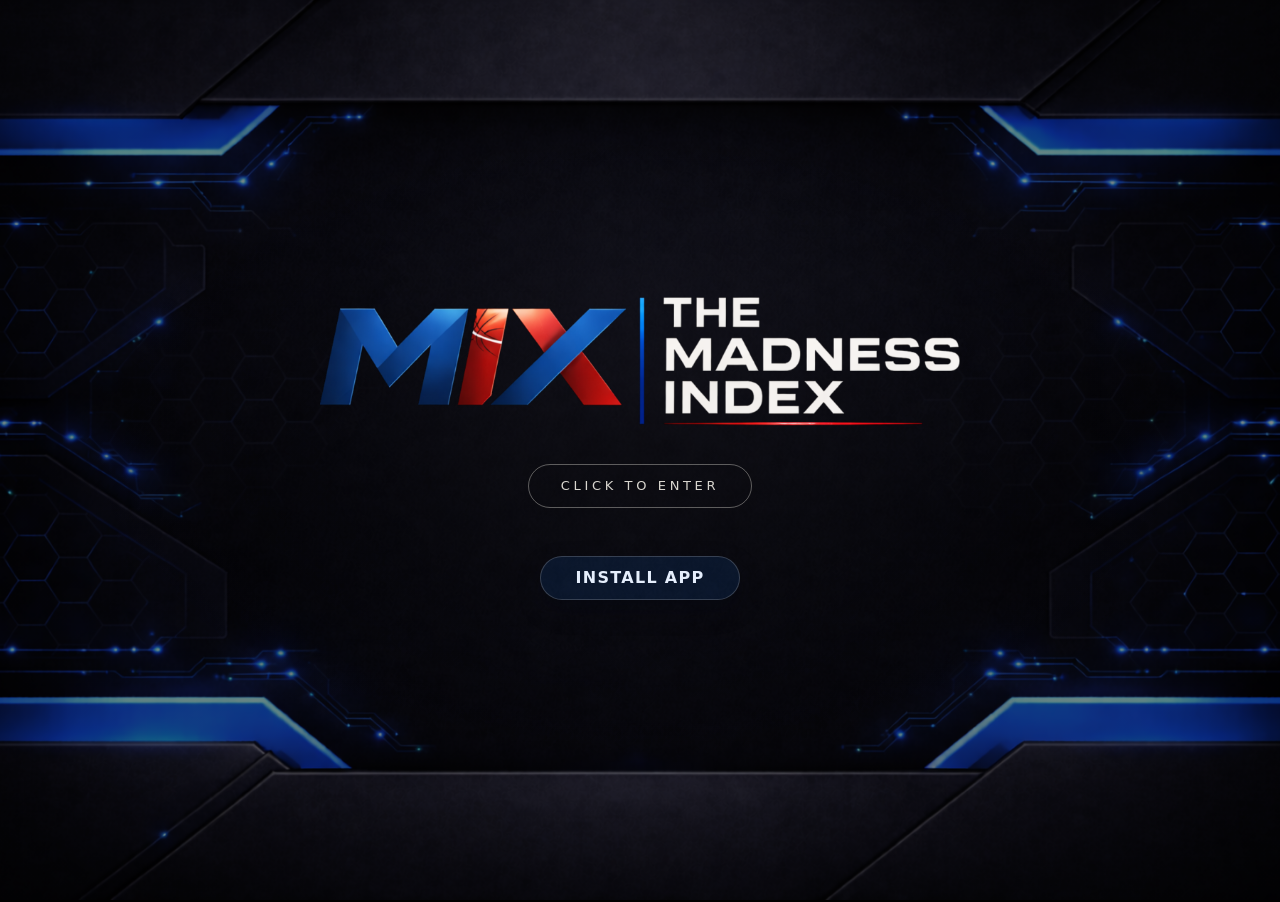
==== index.html @ a085aac9 "Add files via upload" ====
<!DOCTYPE html>
<html lang="en">
<head>
  <meta charset="UTF-8" />
  <title>The Madness Index</title>
  <meta name="viewport" content="width=device-width, initial-scale=1.0, viewport-fit=cover" />

  <!-- Google Font -->
  <link rel="preconnect" href="https://fonts.googleapis.com">
  <link rel="preconnect" href="https://fonts.gstatic.com" crossorigin>
  <link href="https://fonts.googleapis.com/css2?family=Rajdhani:wght@500;600;700&display=swap" rel="stylesheet">

  <!-- Core styles -->
  <link rel="stylesheet" href="styles2.css?v=39" />
  <link rel="stylesheet" href="mobile.css?v=39" />
  <link rel="icon" type="image/png" href="assets/img/logos/madness-index-app-logo.PNG" />

  <!-- PWA manifest -->
  <link rel="manifest" href="manifest.json?v=39" />
</head>
<body>

<!-- Canonical Madness Delta (single source of truth) -->
<svg aria-hidden="true" focusable="false" style="position:absolute;width:0;height:0;overflow:hidden">
  <symbol id="mi-delta-symbol" viewBox="0 0 10.754103 9.3092775">
    <g transform="translate(-2.5877921,-2.8114259)">
      <path
        style="fill:#1c6fb0;fill-opacity:1;stroke:#165a8e;stroke-width:0.184;stroke-dasharray:none;stroke-opacity:1"
        d="M 7.9648442,6.2478923 8.9863116,8.1953879 10.00778,10.142884 H 7.9648442 5.9219074 L 6.9433758,8.1953879 Z" />
      <path
        style="fill:#e6e9ed;fill-opacity:1;stroke:#bcc3cd;stroke-width:0.3;stroke-linecap:butt;stroke-linejoin:miter;stroke-dasharray:none;stroke-opacity:1;paint-order:stroke fill markers"
        d="M 7.9648438,3.1113281 2.8476562,11.970703 h 6.2109376 1.4472652 0.652344 L 10.505859,10.988281 H 9.0585938 4.671875 C 5.7699525,8.9123322 6.8676086,6.8361598 7.9648438,4.7597656 9.1123585,6.9421942 10.279058,9.1148887 11.416016,11.302734 L 11.75,11.970703 h 1.332031 z" />
    </g>
  </symbol>
</svg>

<!-- ================= MADNESS INDEX ENTRY SCREEN ================= -->
<div id="mi-entry-screen" aria-hidden="true">
  <div class="mi-entry-inner">
    <img src="assets/img/logos/madness-index-home-logo.png" alt="The Madness Index" class="mi-entry-logo"/>

    <button class="mi-entry-button">CLICK TO ENTER</button>

    <button
      id="miInstallBtn"
      class="mi-entry-install-button"
      type="button"
      hidden
    >
      INSTALL APP
    </button>

    <div
      id="miInstallHelp"
      class="mi-entry-install-help"
      hidden
      aria-live="polite"
    ></div>
  </div>
</div>
<!-- =============================================================== -->
<div id="preMatchup">
  <div class="app-shell pre-matchup">
    <!-- ================= HEADER ================= -->
    <header class="app-header enhanced-header">

      <div class="hero-logo-wrap">
        <img
          src="assets/img/logos/madness-index-home-logo.png"
          alt="Madness Index Logo"
          class="hero-logo"
        />
      </div>

      <div class="hero-text-wrap">
        <p class="hero-tagline" data-copy="hero.tagline"></p>
        <p class="hero-subtitle">
          <span data-copy="hero.subtitle"></span>
          <span class="hero-sub-highlight" data-copy="hero.subtitle_highlight"></span>
        </p>
      </div>

      <div class="version-notes-anchor">
        <button
          id="versionBadgeBtn"
          class="version-badge version-badge-btn"
          type="button"
          aria-haspopup="dialog"
          aria-expanded="false"
        >
          <span class="vb-line1">
            <span id="versionBadgeText">Version 1.0 (Build 4.0)</span>
            <span class="vb-new" aria-hidden="true">NEW</span>
          </span>
          <span class="vb-hint">Click for Patch Notes</span>
        </button>

        <div
          id="versionNotes"
          class="version-notes"
          role="dialog"
          aria-hidden="true"
          aria-label="Patch notes"
        >
          <div
            class="version-notes-title"
            data-copy="patch_notes.title"
          >
            Patch Notes
          </div>

          <!-- JS will render patch notes into this list -->
          <ul
            id="versionNotesList"
            class="version-notes-list"
          ></ul>
        </div>
      </div>

    </header>

    <!-- PRE-MATCHUP PROGRESS BAR (moved under hero) -->
    <section id="preHubStatusWrap" class="pre-header-status">
      <div class="pre-hub-status" id="preHubStatus" role="status" aria-live="polite">
        <span class="pre-status-label" data-copy="prematch.progress.status_label"></span>
        <span id="preStatusText" class="pre-status-text"></span>

        <div class="pre-status-bar" aria-hidden="true">
          <div id="preStatusFill" class="pre-status-fill"></div>
        </div>
      </div>
    </section>

    <!-- ========== PRE-MATCHUP 3-COLUMN SETUP ROW ========== -->
    <section id="preSetupRow" class="pre-setup-row top-bar">

      <!-- COL 1: Start a Matchup (dynamic single-step) -->
      <section id="preMatchupHub" class="card pre-matchup-hub">
        <div class="pre-hub-inner">

          <div class="round-step-label" data-copy="controls.step0_label">Matchup Status</div>

          <div class="pre-hub-steps pre-hub-status-grid">
            <div class="pre-step pre-step--status" id="preStep1">
              <div class="pre-step-num">1</div>
              <div class="pre-step-copy">
                <div class="pre-step-label" id="preStepLabel1" data-copy="prematch.progress.step1">Dataset</div>
                <div class="pre-step-text" id="preStepText1">Not loaded</div>
              </div>
              <div class="pre-step-status" id="preStepStatus1">Pending</div>
            </div>

            <div class="pre-step pre-step--status" id="preStep2">
              <div class="pre-step-num">2</div>
              <div class="pre-step-copy">
                <div class="pre-step-label" id="preStepLabel2" data-copy="prematch.progress.step2">Teams</div>
                <div class="pre-step-text" id="preStepText2">Waiting for selections</div>
              </div>
              <div class="pre-step-status" id="preStepStatus2">Locked</div>
            </div>

            <div class="pre-step pre-step--status" id="preStep3">
              <div class="pre-step-num">3</div>
              <div class="pre-step-copy">
                <div class="pre-step-label" id="preStepLabel3" data-copy="prematch.progress.step3">Round + Run</div>
                <div class="pre-step-text" id="preStepText3">Round not selected</div>
              </div>
              <div class="pre-step-status" id="preStepStatus3">Locked</div>
            </div>
          </div>
        </div>
      </section>

      <!-- COL 2: CSV / Dataset -->
      <div class="card controls-card is-primary-entry" id="datasetCard">
        <div class="round-step-label" data-copy="controls.step1_label">STEP 1: Load Tournament Data</div>

        <div class="controls-grid">
          <div class="dataset-select-wrap">
            <select id="datasetSelect">
              <option value="" disabled selected data-copy="controls.dataset_placeholder">Select a dataset…</option>

              <option value="data/csvs/mi_2026_official.csv" data-filename="MadnessIndex_2026_Official.csv">
                2026 Official Tournament Field
              </option>

              <option value="data/csvs/mi_2025_official.csv" data-filename="MadnessIndex_2025_Official.csv">
                2025 Official Tournament Field
              </option>

              <option value="data/csvs/mi_2024_official.csv" data-filename="MadnessIndex_2024_Official.csv">
                2024 Official Tournament Field
              </option>

              <option value="data/csvs/mi_2023_official.csv" data-filename="MadnessIndex_2023_Official.csv">
                2023 Official Tournament Field
              </option>

              <option value="data/csvs/mi_2022_official.csv" data-filename="MadnessIndex_2022_Official.csv">
                2022 Official Tournament Field
              </option>

              <option value="data/csvs/mi_2021_official.csv" data-filename="MadnessIndex_2021_Official.csv">
                2021 Official Tournament Field
              </option>

              <option value="data/csvs/mi_2019_official.csv" data-filename="MadnessIndex_2019_Official.csv">
                2019 Official Tournament Field
              </option>

              <option value="data/csvs/mi_2018_official.csv" data-filename="MadnessIndex_2018_Official.csv">
                2018 Official Tournament Field
              </option>

              <option value="data/csvs/mi_2017_official.csv" data-filename="MadnessIndex_2017_Official.csv">
                2017 Official Tournament Field
              </option>

              <option value="data/csvs/mi_2016_official.csv" data-filename="MadnessIndex_2016_Official.csv">
                2016 Official Tournament Field
              </option>
            </select>
          </div>

          <div class="or-divider" aria-hidden="true">
            <span>OR</span>
          </div>

          <label for="csvFile" class="file-label file-label--manual">
            <span data-copy="controls.csv_label_manual">Upload CSV manually</span>
            <input type="file" id="csvFile" accept=".csv" />
          </label>
        </div>

        <div id="status" class="status"></div>
      </div>

      <!-- COL 3: Team / Round / Run (3-row grid) -->
      <div class="card controls-card matchup-setup-card" id="matchupSetupCard">

        <div class="matchup-steps">
          <!-- ROW 1 -->
          <div class="matchup-step mc-row" id="mcRow1">
            <div class="round-step-label step-label" data-copy="controls.step2_label">STEP 2: Select Teams</div>

            <div class="control-row">
              <div class="select-wrap home-team-select" id="teamASelectWrap">
                <select id="teamA" data-dd-context="home">
                  <option value="" disabled selected>Select Team A</option>
                </select>
              </div>

              <div class="select-wrap home-team-select" id="teamBSelectWrap">
                <select id="teamB" data-dd-context="home">
                  <option value="" disabled selected>Select Team B</option>
                </select>
              </div>
            </div>
          </div>

          <!-- ROW 2 -->
          <div class="matchup-step mc-row" id="mcRow2">
            <div class="round-step-label" data-copy="controls.step3_label">STEP 3: Select Round</div>

            <div class="round-control-row">
              <div class="round-selector-wrap" id="roundSelectorWrap">
                <button id="roundSelectBtn" class="btn ghost round-btn">Select Round</button>
                <div id="roundDropdown" class="round-dropdown hidden">
                  <div class="round-option" data-round="R64" data-copy="rounds.R64">Round of 64</div>
                  <div class="round-option" data-round="R32" data-copy="rounds.R32">Round of 32</div>
                  <div class="round-option" data-round="S16" data-copy="rounds.S16">Sweet Sixteen</div>
                  <div class="round-option" data-round="E8" data-copy="rounds.E8">Elite Eight</div>
                  <div class="round-option" data-round="First4" data-copy="rounds.First4">First Four</div>
                  <div class="round-option" data-round="F4" data-copy="rounds.F4">Final Four</div>
                  <div class="round-option" data-round="Champ" data-copy="rounds.Champ">Championship</div>
                </div>
              </div>

              <label class="sandbox-toggle enhanced-sandbox" data-tooltip="Ignores bracket round constraints">
                <input type="checkbox" id="sandboxModeToggle" />
                <span>Sandbox</span>
              </label>
            </div>
          </div>

          <!-- ROW 3 -->
          <div class="matchup-step mc-row" id="mcRow3">
            <div class="round-step-label" data-copy="controls.step4_label">STEP 4: Run the Matchup</div>
            <div class="matchup-actions-row">
              <button id="compareBtn" class="btn primary compare-btn-disabled" disabled>
                <span data-copy="controls.compare_btn">Compare Matchup</span>
              </button>

              <!-- Clear Workflow State -->
              <button
                id="clearWorkflowStateBtn"
                class="btn ghost clear-workflow-btn"
                type="button"
                aria-label="Reset workflow"
                title="Reset all selections"
              >
                Reset Workflow
              </button>

            </div>
          </div>

        </div>
      </div>
    </section>
  </div>
</div>

<div id="postMatchup" class="hidden">
  <div id="postMatchupTop">
    <section id="matchupBar" class="matchup-bar">
      <section class="mi-matchup-backplate" aria-label="Recent matchups" hidden>
       <div class="mi-log-head">
         <button
           id="miLogShelfToggle"
           class="mi-log-label matchup-kicker mi-log-toggle"
           type="button"
           aria-expanded="false"
           aria-controls="miLogShelfPanel"
           data-tooltip="Click to Expand"
         >
           MATCHUP LOG
         </button>
        </div>

      <div
        id="miLogShelfPanel"
        class="mi-log-shelf-panel"
        hidden
      >
        <div id="miLogTop3" class="mi-log-top3"></div>

        <div id="miLogMorePanel" class="mi-log-more-panel">
          <div id="miLogMoreList" class="mi-log-more-list"></div>
        </div>
      </div>
    </section>

      <div class="mi-matchup-dock card">
        <div class="matchup-bar-main">
          <div class="matchup-controls-label matchup-kicker">MATCHUP CONTROLS</div>

          <!-- LEFT: CINDERELLA -->
          <div class="matchup-bar-left">
            <span id="matchupRoleA" class="matchup-bar-label">Cinderella</span>
            <div class="matchup-bar-team">
              <span id="matchupCinderName">Team A</span>
              <span id="matchupCinderSeed" class="matchup-bar-seed"></span>
            </div>
            <div id="matchupQuickA" class="matchup-quick-slot" aria-hidden="true"></div>
          </div>

          <!-- CENTER -->
          <div class="matchup-bar-center">
            <div class="matchup-bar-vs">vs</div>
            <span id="matchupRoundPill" class="summary-round-pill matchup-bar-round">Round</span>
            <button id="editMatchupBtn" class="matchup-bar-edit" type="button">Edit matchup ▾</button>

            <div
              id="matchupQuickDataset"
              class="matchup-quick-slot matchup-quick-dataset"
              aria-hidden="true"
            ></div>

            <div
              id="matchupQuickRound"
              class="matchup-quick-slot matchup-quick-round"
              aria-hidden="true"
            ></div>

            <div class="matchup-quick-actions" aria-hidden="true">
              <button id="matchupQuickRun" class="btn primary matchup-quick-run" type="button">Run</button>
              <button id="matchupQuickCancel" class="btn ghost matchup-quick-cancel" type="button">Cancel</button>
            </div>
          </div>

          <!-- RIGHT: FAVORITE -->
          <div class="matchup-bar-right">
            <span id="matchupRoleB" class="matchup-bar-label">Favorite</span>
            <div class="matchup-bar-team">
              <span id="matchupFavoriteName">Team B</span>
              <span id="matchupFavoriteSeed" class="matchup-bar-seed"></span>
            </div>
            <div id="matchupQuickB" class="matchup-quick-slot" aria-hidden="true"></div>
          </div>
        </div>
      </div>
    </section>

    <!-- ========== VERDICT (ALWAYS VISIBLE POST-MATCHUP) ========== -->
    <section id="verdictShell" class="card mi-verdict-shell hidden" aria-live="polite">
      <div class="mi-verdict-shell-inner">

        <div class="mi-verdict-grid">
          <!-- LEFT (75%): Verdict proclamation -->
          <div class="mi-verdict-main">
            <div class="mi-scorebug-top">
              <div class="mi-scorebug-kicker">
                <img 
                  src="assets/img/logos/madness-index-vertical4.png" 
                  alt="The Madness Index"
                  class="mi-vert-logo"
                />
              </div>

              <div class="mi-scorebug-line" id="miVerdictLine" data-copy="verdict.metrics.primary_text">—</div>

              <div
                class="mi-verdict-inline-actions"
                id="miVerdictInlineActions"
                aria-label="Matchup result actions"
                hidden
              >
                <button
                  id="shareMatchupBtn"
                  class="btn ghost mi-verdict-action-btn"
                  type="button"
                  disabled
                  aria-label="Share matchup result"
                >
                  Share Matchup
                </button>

                <button
                  id="saveMatchupImageBtn"
                  class="btn ghost mi-verdict-action-btn"
                  type="button"
                  disabled
                  aria-label="Save matchup image"
                >
                  Save Image
                </button>
              </div>
            </div>
          </div>

          <!-- RIGHT (25%): Evidence rail -->
          <aside class="mi-verdict-rail" aria-label="Evidence rail">
            <!-- MI Flip Tile (front: numbers, back: meaning + action) -->
            <div class="flip-tile mi-scorebug-score mi-verdict-metrics-tile" id="miVerdictMetricsTile" aria-label="Madness Index metrics">
              <div class="flip-tile-inner">

                <!-- FRONT -->
                <div class="tile-face tile-front">
                  <div class="mi-scorebug-grid">

                    <div class="mi-scorebug-team mi-scorebug-team--a">
                      <div class="mi-scorebug-team-head">
                        <div id="miScorebugBrandA" class="mi-team-brand mi-team-brand--scorebug">
                          <img id="miScorebugLogoA" class="mi-team-brand-logo" alt="" hidden>
                          <span id="miScorebugTeamA" class="mi-team-brand-name">Team A</span>
                        </div>
                      </div>

                      <div class="mi-scorebug-team-lines">
                        <div class="mi-scorebug-team-line mi-scorebug-team-line--metric">
                          <div class="mi-scorebug-mini-label">Baseline MI</div>
                          <div class="mi-scorebug-mini-metric">
                            <div class="mi-scorebug-mini-bar" aria-hidden="true">
                              <span class="mi-scorebug-mini-center"></span>
                              <span id="miScorebugBaseBarAneg" class="mi-scorebug-mini-fill mi-scorebug-mini-fill-neg"></span>
                              <span id="miScorebugBaseBarApos" class="mi-scorebug-mini-fill mi-scorebug-mini-fill-pos"></span>
                            </div>
                            <span id="miScorebugBaseA" class="mi-scorebug-mini-value">—</span>
                          </div>
                          <span id="miScorebugBaseSrA" class="sr-only"></span>
                        </div>

                        <div class="mi-scorebug-team-line mi-scorebug-team-line--metric">
                          <div class="mi-scorebug-mini-label">Matchup MI</div>
                          <div class="mi-scorebug-mini-metric">
                            <div class="mi-scorebug-mini-bar" aria-hidden="true">
                              <span class="mi-scorebug-mini-center"></span>
                              <span id="miScorebugMatchBarAneg" class="mi-scorebug-mini-fill mi-scorebug-mini-fill-neg"></span>
                              <span id="miScorebugMatchBarApos" class="mi-scorebug-mini-fill mi-scorebug-mini-fill-pos"></span>
                            </div>
                            <span id="miScorebugMatchA" class="mi-scorebug-mini-value">—</span>
                          </div>
                          <span id="miScorebugMatchSrA" class="sr-only"></span>
                        </div>
                      </div>
                    </div>

                    <div class="mi-scorebug-team mi-scorebug-team--b">
                      <div class="mi-scorebug-team-head">
                        <div id="miScorebugBrandB" class="mi-team-brand mi-team-brand--scorebug">
                          <img id="miScorebugLogoB" class="mi-team-brand-logo" alt="" hidden>
                          <span id="miScorebugTeamB" class="mi-team-brand-name">Team B</span>
                        </div>
                      </div>

                      <div class="mi-scorebug-team-lines">
                        <div class="mi-scorebug-team-line mi-scorebug-team-line--metric">
                          <div class="mi-scorebug-mini-label">Baseline MI</div>
                          <div class="mi-scorebug-mini-metric">
                            <div class="mi-scorebug-mini-bar" aria-hidden="true">
                              <span class="mi-scorebug-mini-center"></span>
                              <span id="miScorebugBaseBarBneg" class="mi-scorebug-mini-fill mi-scorebug-mini-fill-neg"></span>
                              <span id="miScorebugBaseBarBpos" class="mi-scorebug-mini-fill mi-scorebug-mini-fill-pos"></span>
                            </div>
                            <span id="miScorebugBaseB" class="mi-scorebug-mini-value">—</span>
                          </div>
                          <span id="miScorebugBaseSrB" class="sr-only"></span>
                        </div>

                        <div class="mi-scorebug-team-line mi-scorebug-team-line--metric">
                          <div class="mi-scorebug-mini-label">Matchup MI</div>
                          <div class="mi-scorebug-mini-metric">
                            <div class="mi-scorebug-mini-bar" aria-hidden="true">
                              <span class="mi-scorebug-mini-center"></span>
                              <span id="miScorebugMatchBarBneg" class="mi-scorebug-mini-fill mi-scorebug-mini-fill-neg"></span>
                              <span id="miScorebugMatchBarBpos" class="mi-scorebug-mini-fill mi-scorebug-mini-fill-pos"></span>
                            </div>
                            <span id="miScorebugMatchB" class="mi-scorebug-mini-value">—</span>
                          </div>
                          <span id="miScorebugMatchSrB" class="sr-only"></span>
                        </div>
                      </div>
                    </div>

                    <div class="mi-scorebug-gap">
                      <span class="mi-scorebug-gap-label">
                        <svg class="mi-delta-mark"
                             viewBox="0 0 10.754103 9.3092775"
                             preserveAspectRatio="xMidYMid meet"
                             aria-hidden="true"
                             focusable="false"
                             title="Madness Delta">
                          <use href="#mi-delta-symbol" x="0" y="0" width="100%" height="100%"></use>
                        </svg>
                      </span>

                      <span id="miScorebugGapValue" class="mi-scorebug-gap-value">—</span>
                    </div>
                    <div class="mi-metrics-hint mi-flip-hint">Flip for context</div>
                  </div>
                </div>

                <!-- BACK -->
                <div class="tile-face tile-back">
                  <div class="mi-metrics-back-text" data-copy="verdict.metrics.back_text"></div>
                </div>

              </div>
            </div>
          </aside>
        </div>

        <!-- tiny footer (calibration / disclaimer) -->
        <div class="mi-verdict-footer">
          <span id="miVerdictDisclaimer"
            class="mi-verdict-disclaimer"
            data-copy="verdict.metrics.disclaimer_line"></span>
        </div>

        <div class="mi-verdict-actions mi-verdict-actions-rail">
          <button id="miEvidenceToggle" class="mi-evidence-toggle" type="button" aria-expanded="false">
            View Full Scorecard <span class="mi-chev" aria-hidden="true">▾</span>
          </button>
        </div>  
      </div>
    </section>
  </div>

  <!-- ========== ANALYSIS (HIDDEN UNTIL MATCHUP RUNS) ========== -->
  <div id="analysisShell" class="analysis-shell hidden">

    <!-- ================ CORE TRAITS & TEAM SCORECARDS ================ -->
    <main id="result" class="result-layout">

      <!-- ============================================================= -->
      <!-- ===================== CINDERELLA CARD ======================= -->
      <!-- ============================================================= -->
      <section id="cindCard" class="team-card card">
        <div class="flip-inner">

          <!-- ===================== FRONT FACE ====================== -->
          <div class="card-face card-front">

            <!-- Header -->
            <header class="team-card-header">
              <div class="team-card-header-main">
                <div class="team-card-brand-stack">
                  <span id="roleTagA" class="role-tag cind-tag">Cinderella</span>

                  <div id="teamABrand" class="mi-team-brand mi-team-brand--card">
                    <img id="teamALogo" class="mi-team-brand-logo" alt="" hidden>
                    <h2 id="teamATitle" class="mi-team-brand-name">Team A</h2>
                  </div>
                </div>  
              </div>

              <div class="seed-label"><span id="teamASeed"></span></div>
            </header>

            <!-- Core Traits Mini Flip Tile -->
            <section class="profile-section flip-tile">
              <div class="flip-tile-inner">

                <!-- FRONT -->
                <div class="tile-face tile-front">
                  <div class="section-header">
                    <div class="matchup-kicker">Core Traits Profile</div>
                  </div>

                  <table id="cindProfileTableA" class="explain-table mi-core-table"></table>
                  <template id="miCoreTableTemplate">
                    <thead>
                      <tr>
                        <th class="mi-core-col-battlefield">Battlefield</th>
                        <th class="mi-core-col-spread">Spread</th>
                        <th class="mi-core-col-standing">Standing</th>
                        <th class="mi-core-col-tier">Tier</th>
                        <th class="mi-core-col-impact">Impact</th>
                      </tr>
                    </thead>
                    <tbody></tbody>
                  </template>

                  <template id="miCoreSectionRowTemplate">
                    <tr class="mi-core-section-row">
                      <th class="mi-core-section-title" colspan="5"></th>
                    </tr>
                  </template>

                  <template id="miCoreMetricRowTemplate">
                    <tr class="mi-core-metric-row">
                      <td class="mi-core-battlefield"></td>

                      <td class="mi-core-spread">
                        <span class="mi-core-spread-pill"></span>
                      </td>

                      <td class="mi-core-standing-cell">
                        <div class="mi-standing-wrap">
                          <div class="mi-standing-bar" aria-hidden="true">
                            <span class="mi-standing-fill"></span>
                            <span class="mi-standing-median"></span>
                          </div>

                          <span class="mi-standing-sr sr-only"></span>
                        </div>
                      </td>

                      <td class="mi-core-tier"></td>

                      <td class="mi-core-impact">
                        <span class="mi-core-impact-value"></span>
                      </td>
                    </tr>
                  </template>

                  <div id="cindProfileExplainA" class="explain-panel"></div>

                  <div class="profile-support-row">
                    <div class="mi-eff-module" id="miEffModuleA" aria-label="Madness Index efficiency metrics">
                      <div class="mi-eff-header">MI Efficiency Metrics</div>

                      <div class="mi-eff-seg">
                        <div class="mi-eff-meta">
                          <span class="mi-eff-label">Offensive Signal</span>
                          <span class="mi-eff-helper">sum of offensive impacts</span>
                        </div>
                        <span id="miEffOffA" class="mi-eff-value">0.0</span>
                      </div>

                      <div class="mi-eff-seg">
                        <div class="mi-eff-meta">
                          <span class="mi-eff-label">Defensive Signal</span>
                          <span class="mi-eff-helper">sum of defensive impacts</span>
                        </div>
                        <span id="miEffDefA" class="mi-eff-value">0.0</span>
                      </div>

                      <div class="mi-eff-seg is-emphasis">
                        <div class="mi-eff-meta">
                          <span class="mi-eff-label">Combined Margin</span>
                          <span class="mi-eff-helper">offense + defense</span>
                        </div>
                        <span id="miEffMarginA" class="mi-eff-value">0.0</span>
                      </div>
                    </div>

                    <div id="resumeTileA" class="context-tile context-neutral profile-resume-tile profile-static-tile">
                      <div class="tile-face tile-front">
                        <div class="context-header">
                          <span class="context-label" data-copy="card.resume_label">Résumé Context</span>
                          <span id="resumeAdjA" class="context-score">Average</span>
                        </div>
                        <div class="context-subrow">
                          <span id="resumeTierA" class="context-tier">Base Trust ×1.00</span>
                        </div>
                      </div>
                    </div>
                  </div>

                  <div class="subtotal-row profile-subtotal-row">
                    <div class="subtotal-main">
                      <span data-copy="card.profile_subtotal">Profile Subtotal</span>
                      <span id="cindSubtotalA" class="subtotal-value">0.00</span>
                    </div>

                    <div id="identityInlineA" class="subtotal-identity identity-inline-neutral">
                      <div class="identity-inline-kicker">Tournament Identity</div>

                      <div class="identity-inline-main">
                        <span id="identityScoreA" class="identity-inline-badge">—</span>

                        <div class="identity-inline-meta">
                          <span id="identityRoleA" class="identity-inline-label">Neutral</span>
                          <span id="identityDetailA" class="identity-inline-detail">No active identity signal</span>
                        </div>

                        <div class="identity-meter">
                          <div id="identityMeterFillA" class="identity-meter-fill"></div>
                        </div>
                      </div>

                      <div class="seed-fit-inline seed-fit-inline-neutral" id="seedFitInlineA">
                        <div class="seed-fit-inline-header">Seed Fit</div>
                        <div class="seed-fit-inline-main">
                          <span id="seedFitScoreA" class="seed-fit-inline-badge">—</span>
                          <div class="seed-fit-inline-meta">
                            <span id="seedFitLabelA" class="seed-fit-inline-label">Unavailable</span>
                            <span id="seedFitDetailA" class="seed-fit-inline-detail">No seed-fit reading available</span>
                          </div>
                        </div>
                        <div id="seedFitNarrativeA" class="seed-fit-inline-narrative"></div>
                      </div>
                    </div>
                  </div>

                  <p id="backIdentityA" class="back-line hidden"></p>

                  <div class="mi-metrics-hint mi-flip-hint">Flip for context</div>
                </div>

                <!-- BACK -->
                <div class="tile-face tile-back">
                  <div id="backCoreTileA" class="back-line core-back-container"></div>
                  <p class="back-helper" data-copy="card.tile_back_helper_core">
                    Tap again to return to the full Core Traits table.
                  </p>
                </div>

              </div>
            </section>

            <!-- Profile Marks (full-width row) -->
            <div class="team-card-marks">
              <div id="marksTileA" class="context-tile context-neutral inline-marks-tile flip-tile">
                <div class="flip-tile-inner">

                  <!-- FRONT -->
                  <div class="tile-face tile-front">
                    <div class="marks-front">
                      <div class="marks-front-header context-header marks-header">
                        <div class="marks-header-text matchup-kicker">Profile Marks</div>
                      </div>

                      <div class="marks-front-body context-subrow">
                        <div id="inlineMarksA" class="inline-marks-strip"></div>
                      </div>
                    </div>
                    <div class="mi-metrics-hint mi-flip-hint">Flip for context</div>
                  </div>

                  <!-- BACK -->
                  <div class="tile-face tile-back">
                    <h4 data-copy="card.marks_tile_header">Explanation:</h4>
                    <p id="backMarksTileA" class="back-line"></p>
                    <p class="back-helper" data-copy="card.tile_back_helper_marks">
                      Tap again to see the badges.
                    </p>
                  </div>

                </div>
              </div>
            </div><!-- END card-front -->

            <!-- ===================== BACK FACE ====================== -->

          </div><!-- END flip-inner -->
        </div>
      </section>

      <!-- ============================================================= -->
      <!-- ======================= FAVORITE CARD ======================= -->
      <!-- ============================================================= -->
      <section id="favCard" class="team-card card">
        <div class="flip-inner">

          <!-- ===================== FRONT FACE ====================== -->
          <div class="card-face card-front">

            <!-- Header -->
            <header class="team-card-header">
              <div class="team-card-header-main">
                <div class="team-card-brand-stack">
                  <span id="roleTagB" class="role-tag fav-tag">Favorite</span>

                  <div id="teamBBrand" class="mi-team-brand mi-team-brand--card">
                    <img id="teamBLogo" class="mi-team-brand-logo" alt="" hidden>
                    <h2 id="teamBTitle" class="mi-team-brand-name">Team B</h2>
                  </div>
                </div>
              </div>

              <div class="seed-label"><span id="teamBSeed"></span></div>
            </header>        

            <!-- Favorite Profile (Core Traits + Breadth) — MINI FLIP TILE -->
            <section class="profile-section flip-tile">
              <div class="flip-tile-inner">

                <!-- FRONT -->
                <div class="tile-face tile-front">
                  <div class="section-header">
                    <div class="matchup-kicker">Core Traits Profile</div>
                  </div>

                  <table id="favProfileTableB" class="explain-table mi-core-table"></table>

                  <div id="favProfileExplainB" class="explain-panel"></div>

                  <div class="profile-support-row">
                    <div class="mi-eff-module" id="miEffModuleB" aria-label="Madness Index efficiency metrics">
                      <div class="mi-eff-header">MI Efficiency Metrics</div>

                      <div class="mi-eff-seg">
                        <div class="mi-eff-meta">
                          <span class="mi-eff-label">Offensive Signal</span>
                          <span class="mi-eff-helper">sum of offensive impacts</span>
                        </div>
                        <span id="miEffOffB" class="mi-eff-value">0.0</span>
                      </div>

                      <div class="mi-eff-seg">
                        <div class="mi-eff-meta">
                          <span class="mi-eff-label">Defensive Signal</span>
                          <span class="mi-eff-helper">sum of defensive impacts</span>
                        </div>
                        <span id="miEffDefB" class="mi-eff-value">0.0</span>
                      </div>

                      <div class="mi-eff-seg is-emphasis">
                        <div class="mi-eff-meta">
                          <span class="mi-eff-label">Combined Margin</span>
                          <span class="mi-eff-helper">offense + defense</span>
                        </div>
                        <span id="miEffMarginB" class="mi-eff-value">0.0</span>
                      </div>
                    </div>

                    <div id="resumeTileB" class="context-tile context-neutral profile-resume-tile profile-static-tile">
                      <div class="tile-face tile-front">
                        <div class="context-header">
                          <span class="context-label" data-copy="card.resume_label">Résumé Context</span>
                          <span id="resumeAdjB" class="context-score">Average</span>
                        </div>
                        <div class="context-subrow">
                          <span id="resumeTierB" class="context-tier">Base Trust ×1.00</span>
                        </div>
                      </div>
                    </div>
                  </div>

                  <div class="subtotal-row profile-subtotal-row">
                    <div class="subtotal-main">
                      <span data-copy="card.profile_subtotal">Profile Subtotal</span>
                      <span id="favSubtotalB" class="subtotal-value">0.00</span>
                    </div>

                    <div id="identityInlineB" class="subtotal-identity identity-inline-neutral">
                      <div class="identity-inline-kicker">Tournament Identity</div>

                      <div class="identity-inline-main">
                        <span id="identityScoreB" class="identity-inline-badge">—</span>

                        <div class="identity-inline-meta">
                          <span id="identityRoleB" class="identity-inline-label">Neutral</span>
                          <span id="identityDetailB" class="identity-inline-detail">No active identity signal</span>
                        </div>

                        <div class="identity-meter">
                          <div id="identityMeterFillB" class="identity-meter-fill"></div>
                        </div>
                      </div>

                      <div class="seed-fit-inline seed-fit-inline-neutral" id="seedFitInlineB">
                        <div class="seed-fit-inline-header">Seed Fit</div>
                        <div class="seed-fit-inline-main">
                          <span id="seedFitScoreB" class="seed-fit-inline-badge">—</span>
                          <div class="seed-fit-inline-meta">
                            <span id="seedFitLabelB" class="seed-fit-inline-label">Unavailable</span>
                            <span id="seedFitDetailB" class="seed-fit-inline-detail">No seed-fit reading available</span>
                          </div>
                        </div>
                        <div id="seedFitNarrativeB" class="seed-fit-inline-narrative"></div>
                      </div>
                    </div>
                  </div>

                  <p id="backIdentityB" class="back-line hidden"></p>

                  <div class="mi-metrics-hint mi-flip-hint">Flip for context</div>
                </div>

                <!-- BACK -->
                <div class="tile-face tile-back">
                  <div id="backCoreTileB" class="back-line core-back-container"></div>
                  <p class="back-helper" data-copy="card.tile_back_helper_core">
                    Tap again to return to the full Core Traits table.
                  </p>
                </div>

              </div>
            </section>

            <!-- Full-width Profile Marks row under Identity + Résumé -->
            <div class="team-card-marks">
              <div id="marksTileB" class="context-tile context-neutral inline-marks-tile flip-tile">
                <div class="flip-tile-inner">

                  <!-- FRONT -->
                  <div class="tile-face tile-front">
                    <div class="marks-front">
                      <div class="marks-front-header context-header marks-header">
                        <div class="marks-header-text matchup-kicker">Profile Marks</div>
                      </div>

                      <div class="marks-front-body context-subrow">
                        <div id="inlineMarksB" class="inline-marks-strip"></div>
                      </div>
                    </div>
                    <div class="mi-metrics-hint mi-flip-hint">Flip for context</div>
                  </div>

                  <!-- BACK -->
                  <div class="tile-face tile-back">
                    <h4 data-copy="card.marks_tile_header">Explanation:</h4>
                    <p id="backMarksTileB" class="back-line"></p>
                    <p class="back-helper" data-copy="card.tile_back_helper_marks">
                      Tap again to see the badges.
                    </p>
                  </div>

                </div>
              </div>
            </div><!-- END card-front -->

            <!-- ===================== BACK FACE ====================== -->
          </div><!-- END flip-inner -->
        </div>
      </section>

    </main>

    <!-- ================ INTERACTION METRICS TABLE ================ -->
    <section id="interactionsSection" class="card interactions-card">
      <div class="legend-header legend-header--interactions">
        <div class="interactions-head interactions-head--left">
          <div class="int-console-pill interactions-header-pill matchup-kicker">INTERACTION CHANNELS</div>
        </div>

        <div class="interactions-head interactions-head--right">
          <div class="int-console-pill interactions-header-pill matchup-kicker">MATCHUP VOLATILITY</div>
        </div>
      </div>

      <div class="interactions-grid">
        <!-- LEFT: METRICS TILE -->
        <div class="interactions-left interactions-left-tile flip-tile" id="interactionsFlipTile">
          <div class="flip-tile-inner">

            <!-- FRONT -->
            <div class="tile-face tile-front interactions-front-face">
              <div class="interaction-table-wrap">
                <table id="interactionsTable" class="interaction-table mi-interaction-table">
                  <thead>
                    <tr>
                      <th class="mi-int-col-label">Interaction</th>
                      <th class="mi-int-col-bar">Leverage</th>
                      <th class="mi-int-col-intensity">Intensity</th>
                    </tr>
                  </thead>
                  <tbody></tbody>
                </table>

                <template id="miInteractionRowTemplate">
                  <tr class="mi-int-row">
                    <td class="mi-int-label-cell">
                      <div class="mi-int-label-main"></div>
                      <div class="mi-int-label-sub"></div>
                    </td>

                    <td class="mi-int-bar-cell">
                      <div class="mi-int-bar-wrap">
                        <div class="mi-int-bar" aria-hidden="true">
                          <span class="mi-int-bar-center"></span>
                          <span class="mi-int-bar-fill mi-int-bar-fill-a"></span>
                          <span class="mi-int-bar-fill mi-int-bar-fill-b"></span>
                        </div>
                        <span class="mi-int-bar-sr sr-only"></span>
                      </div>
                    </td>

                    <td class="mi-int-intensity-cell">
                      <span class="mi-int-intensity-pill"></span>
                    </td>
                  </tr>
                </template>
              </div>

              <div id="interactionTotalsBar" class="interaction-totals-bar"></div>

              <div
                class="mi-metrics-hint mi-flip-hint interactions-flip-hint"
                data-copy="interactions.flip_tile.front_hint">
                Flip for channel guide
              </div>
            </div>

            <!-- BACK -->
            <div class="tile-face tile-back interactions-back-face">
              <div
                id="interactionsNarrativeHost"
                class="int-console-body interactions-narrative-host"
                aria-live="polite">
              </div>

              <p
                class="back-helper interactions-back-helper"
                data-copy="interactions.flip_tile.back_helper">
                Tap again to return to the interaction metrics.
              </p>
            </div>
          </div>
        </div>

        <!-- RIGHT: DIAGNOSTICS TILE -->
        <div class="interactions-right interactions-diagnostics-tile">

          <section class="volatility-panel" id="volatilityPanel" aria-label="Matchup volatility meter">
            <div class="volatility-head">
              <div id="volatilityTierPill" class="volatility-tier-pill is-stable">Stable</div>
            </div>

            <div class="volatility-gauge-wrap">
              <div class="volatility-gauge-shell" id="volatilityGauge">
                <svg
                  class="volatility-gauge-svg"
                  viewBox="0 0 340 235"
                  role="img"
                  aria-label="Volatility meter gauge">

                  <defs>
                    <linearGradient id="volatilityArcGradient" x1="34" y1="170" x2="306" y2="170" gradientUnits="userSpaceOnUse">
                      <stop offset="0%" stop-color="#38bdf8"></stop>
                      <stop offset="45%" stop-color="#7dd3fc"></stop>
                      <stop offset="62%" stop-color="#facc15"></stop>
                      <stop offset="82%" stop-color="#fb923c"></stop>
                      <stop offset="100%" stop-color="#ef4444"></stop>
                    </linearGradient>

                    <filter id="volatilityArcSoftGlow" x="-25%" y="-25%" width="150%" height="150%">
                      <feGaussianBlur stdDeviation="2.5" result="blur"></feGaussianBlur>
                      <feMerge>
                        <feMergeNode in="blur"></feMergeNode>
                        <feMergeNode in="SourceGraphic"></feMergeNode>
                      </feMerge>
                    </filter>
                  </defs>

                  <!-- track -->
                  <path
                    id="volatilityGaugeTrack"
                    class="volatility-gauge-track"
                    d="M 34 170 A 136 136 0 0 1 306 170"
                    pathLength="100">
                  </path>

                  <!-- fill -->
                  <path
                    id="volatilityGaugeFill"
                    class="volatility-gauge-fill"
                    d="M 34 170 A 136 136 0 0 1 306 170"
                    pathLength="100"
                    stroke-dasharray="0 100">
                  </path>

                  <!-- ticks -->
                  <g id="volatilityGaugeTicks" class="volatility-gauge-ticks" aria-hidden="true"></g>

                  <!-- score -->
                  <text
                    id="volatilityScoreValue"
                    class="volatility-gauge-score"
                    x="170"
                    y="126"
                    text-anchor="middle">—</text>

                  <text
                    class="volatility-gauge-label"
                    x="170"
                    y="146"
                    text-anchor="middle">VOLATILITY</text>

                  <!-- zone labels -->
                  <g class="volatility-gauge-zones" aria-hidden="true">
                    <text x="72" y="196" text-anchor="middle">Stable</text>
                    <text x="170" y="196" text-anchor="middle">Moderate</text>
                    <text x="268" y="196" text-anchor="middle">Extreme</text>
                  </g>
                </svg>
              </div>

              <div
                id="volatilitySummaryText"
                class="volatility-summary-text"
                data-copy="volatility.copy.environment.empty">
                Run a matchup to populate the volatility environment.
              </div>

              <div
                id="volatilityThresholdText"
                class="volatility-threshold-text"
                data-copy="volatility.copy.chaos_line.empty">
                Run a matchup to reveal the chaos line.
              </div>
            </div>

            <div class="volatility-quarters" id="volatilityQuarters">
              <div class="vol-q-card">
                <div class="vol-q-top">
                  <span class="vol-q-label">Tempo</span>
                  <span id="volQuarterTempoValue" class="vol-q-value">—</span>
                </div>
                <div class="vol-q-bar"><span id="volQuarterTempo" class="vol-q-fill"></span></div>
                <div class="vol-q-meta">
                  <span id="volQuarterTempoDriver" class="vol-q-driver">Balanced</span>
                  <span id="volQuarterTempoLean" class="vol-q-lean">—</span>
                </div>
              </div>

              <div class="vol-q-card">
                <div class="vol-q-top">
                  <span class="vol-q-label">3PT Dependence</span>
                  <span id="volQuarterThreeValue" class="vol-q-value">—</span>
                </div>
                <div class="vol-q-bar"><span id="volQuarterThree" class="vol-q-fill"></span></div>
                <div class="vol-q-meta">
                  <span id="volQuarterThreeDriver" class="vol-q-driver">Balanced</span>
                  <span id="volQuarterThreeLean" class="vol-q-lean">—</span>
                </div>
              </div>

              <div class="vol-q-card">
                <div class="vol-q-top">
                  <span class="vol-q-label">Effective Possession Ratio</span>
                  <span id="volQuarterEprValue" class="vol-q-value">—</span>
                </div>
                <div class="vol-q-bar"><span id="volQuarterEpr" class="vol-q-fill"></span></div>
                <div class="vol-q-meta">
                  <span id="volQuarterEprDriver" class="vol-q-driver">Balanced</span>
                  <span id="volQuarterEprLean" class="vol-q-lean">—</span>
                </div>
              </div>

              <div class="vol-q-card">
                <div class="vol-q-top">
                  <span class="vol-q-label">Extra Scoring Chances / Game</span>
                  <span id="volQuarterScpgValue" class="vol-q-value">—</span>
                </div>
                <div class="vol-q-bar"><span id="volQuarterScpg" class="vol-q-fill"></span></div>
                <div class="vol-q-meta">
                  <span id="volQuarterScpgDriver" class="vol-q-driver">Balanced</span>
                  <span id="volQuarterScpgLean" class="vol-q-lean">—</span>
                </div>
              </div>
            </div>
          </section>
        </div>
      </div>
    </section>

    <!-- ================ SCORE SYNTHESIS ================ -->
    <section id="summarySection" class="card summary-card">
      <div id="summaryTable" class="summary-synthesis-wrap" role="group" aria-label="Score Synthesis">
        <table class="summary-synthesis-table mi-summary-synthesis-table" aria-label="Score Synthesis table">

          <colgroup>
            <col><!-- 1: A label -->
            <col><!-- 2: A contribution -->
            <col><!-- 3: A final -->
            <col><!-- 4: center -->
            <col><!-- 5: B final -->
            <col><!-- 6: B contribution -->
            <col><!-- 7: B label -->
          </colgroup>

          <tbody>
            <!-- ROW 1: Title -->
            <tr>
              <th class="syn-title" colspan="7">
                <span class="matchup-kicker syn-kicker">Score Synthesis</span>
              </th>
            </tr>

            <!-- ROW 2: Team Names + merged center -->
            <tr>
              <th class="syn-team syn-team-a" colspan="3">
                <div class="mi-summary-team-head">
                  <div id="summaryBrandA" class="mi-team-brand mi-team-brand--summary">
                    <img id="summaryLogoA" class="mi-team-brand-logo" alt="" hidden>
                    <span id="summaryTeamA" class="mi-team-brand-name">Team A</span>
                  </div>
                </div>
              </th>

              <td class="syn-center" rowspan="6">
                <div class="syn-center-inner">
                  <div id="summarySynLean" class="syn-lean-line" data-copy="summary.synthesis.syn_lean"></div>

                  <div id="summaryVolatilityMini" class="syn-volatility-mini" aria-label="Volatility summary">
                    <div class="syn-volatility-top">
                      <span class="syn-volatility-label">Volatility</span>
                      <span id="summaryVolatilityScore" class="syn-volatility-score">—</span>
                    </div>

                    <div class="syn-volatility-bar">
                      <span id="summaryVolatilityFill" class="syn-volatility-fill"></span>
                    </div>

                    <div class="syn-volatility-meta">
                      <span id="summaryVolatilityBeneficiary" class="syn-volatility-beneficiary">Balanced</span>
                    </div>
                  </div>

                  <div class="syn-delta" aria-label="Madness Delta">
                    <span class="syn-delta-label" aria-hidden="true">
                      <svg class="mi-delta-mark"
                           viewBox="0 0 10.754103 9.3092775"
                           preserveAspectRatio="xMidYMid meet"
                           focusable="false">
                        <use href="#mi-delta-symbol" x="0" y="0" width="100%" height="100%"></use>
                      </svg>
                    </span>

                    <span class="syn-delta-value" data-value="gap.sep">—</span>
                  </div>
                </div>
              </td>

              <th class="syn-team syn-team-b" colspan="3">
                <div class="mi-summary-team-head">
                  <div id="summaryBrandB" class="mi-team-brand mi-team-brand--summary">
                    <img id="summaryLogoB" class="mi-team-brand-logo" alt="" hidden>
                    <span id="summaryTeamB" class="mi-team-brand-name">Team B</span>
                  </div>
                </div>
              </th>        
            </tr>

            <!-- Baseline MI -->
            <tr>
              <td class="syn-label syn-label-a">
                <div class="syn-label-stack">
                  <div class="syn-label-main" data-copy="summary.score_build.baseline">Baseline MI</div>
                  <div class="syn-label-hint" data-copy="summary.score_build.baseline_hint">Post-calibration baseline score</div>
                </div>
              </td>

              <td class="syn-val syn-val-a syn-contrib-cell">
                <div class="mi-synth-inline-wrap">
                  <div class="mi-synth-inline-bar" aria-hidden="true">
                    <span class="mi-synth-inline-center"></span>
                    <span class="mi-synth-inline-fill mi-synth-inline-fill-neg" id="synBaseBarAneg"></span>
                    <span class="mi-synth-inline-fill mi-synth-inline-fill-pos" id="synBaseBarApos"></span>
                  </div>
                  <span class="mi-synth-inline-value" data-value="a.base">—</span>
                </div>
              </td>

              <td class="syn-final syn-final-a" rowspan="5">
                <div class="syn-final-inner">
                  <div class="syn-final-label" data-copy="summary.score_build.final">Final Matchup MI</div>
                  <div class="syn-final-hint" data-copy="summary.score_build.final_hint">Baseline + matchup effects</div>
                  <div class="syn-final-value" data-value="a.final">—</div>
                </div>
              </td>

              <td class="syn-final syn-final-b" rowspan="5">
                <div class="syn-final-inner">
                  <div class="syn-final-label" data-copy="summary.score_build.final">Final Matchup MI</div>
                  <div class="syn-final-hint" data-copy="summary.score_build.final_hint">Baseline + matchup effects</div>
                  <div class="syn-final-value" data-value="b.final">—</div>
                </div>
              </td>

              <td class="syn-val syn-val-b syn-contrib-cell">
                <div class="mi-synth-inline-wrap">
                  <div class="mi-synth-inline-bar" aria-hidden="true">
                    <span class="mi-synth-inline-center"></span>
                    <span class="mi-synth-inline-fill mi-synth-inline-fill-neg" id="synBaseBarBneg"></span>
                    <span class="mi-synth-inline-fill mi-synth-inline-fill-pos" id="synBaseBarBpos"></span>
                  </div>
                  <span class="mi-synth-inline-value" data-value="b.base">—</span>
                </div>
              </td>

              <td class="syn-label syn-label-b">
                <div class="syn-label-stack">
                  <div class="syn-label-main" data-copy="summary.score_build.baseline">Baseline MI</div>
                  <div class="syn-label-hint" data-copy="summary.score_build.baseline_hint">Post-calibration baseline score</div>
                </div>
              </td>
            </tr>

            <!-- Offensive Breadth -->
            <tr>
              <td class="syn-label syn-label-a">
                <div class="syn-label-stack">
                  <div class="syn-label-main">Offensive Breadth</div>
                  <div class="syn-label-hint">Offensive structural balance</div>
                </div>
              </td>

              <td class="syn-val syn-val-a syn-contrib-cell">
                <div class="mi-synth-inline-wrap">
                  <div class="mi-synth-inline-bar" aria-hidden="true">
                    <span class="mi-synth-inline-center"></span>
                    <span class="mi-synth-inline-fill mi-synth-inline-fill-neg" id="synOffBreadthBarAneg"></span>
                    <span class="mi-synth-inline-fill mi-synth-inline-fill-pos" id="synOffBreadthBarApos"></span>
                  </div>
                  <span class="mi-synth-inline-value" data-value="a.off_breadth">—</span>
                </div>
              </td>

              <td class="syn-val syn-val-b syn-contrib-cell">
                <div class="mi-synth-inline-wrap">
                  <div class="mi-synth-inline-bar" aria-hidden="true">
                    <span class="mi-synth-inline-center"></span>
                    <span class="mi-synth-inline-fill mi-synth-inline-fill-neg" id="synOffBreadthBarBneg"></span>
                    <span class="mi-synth-inline-fill mi-synth-inline-fill-pos" id="synOffBreadthBarBpos"></span>
                  </div>
                  <span class="mi-synth-inline-value" data-value="b.off_breadth">—</span>
                </div>
              </td>

              <td class="syn-label syn-label-b">
                <div class="syn-label-stack">
                  <div class="syn-label-main">Offensive Breadth</div>
                  <div class="syn-label-hint">Offensive structural balance</div>
                </div>
              </td>
            </tr>

            <!-- Defensive Breadth -->
            <tr>
              <td class="syn-label syn-label-a">
                <div class="syn-label-stack">
                  <div class="syn-label-main">Defensive Breadth</div>
                  <div class="syn-label-hint">Defensive structural balance</div>
                </div>
              </td>

              <td class="syn-val syn-val-a syn-contrib-cell">
                <div class="mi-synth-inline-wrap">
                  <div class="mi-synth-inline-bar" aria-hidden="true">
                    <span class="mi-synth-inline-center"></span>
                    <span class="mi-synth-inline-fill mi-synth-inline-fill-neg" id="synDefBreadthBarAneg"></span>
                    <span class="mi-synth-inline-fill mi-synth-inline-fill-pos" id="synDefBreadthBarApos"></span>
                  </div>
                  <span class="mi-synth-inline-value" data-value="a.def_breadth">—</span>
                </div>
              </td>

              <td class="syn-val syn-val-b syn-contrib-cell">
                <div class="mi-synth-inline-wrap">
                  <div class="mi-synth-inline-bar" aria-hidden="true">
                    <span class="mi-synth-inline-center"></span>
                    <span class="mi-synth-inline-fill mi-synth-inline-fill-neg" id="synDefBreadthBarBneg"></span>
                    <span class="mi-synth-inline-fill mi-synth-inline-fill-pos" id="synDefBreadthBarBpos"></span>
                  </div>
                  <span class="mi-synth-inline-value" data-value="b.def_breadth">—</span>
                </div>
              </td>

              <td class="syn-label syn-label-b">
                <div class="syn-label-stack">
                  <div class="syn-label-main">Defensive Breadth</div>
                  <div class="syn-label-hint">Defensive structural balance</div>
                </div>
              </td>
            </tr>

            <!-- Effective Matchup Adjustment -->
            <tr>
              <td class="syn-label syn-label-a">
                <div class="syn-label-stack">
                  <div class="syn-label-main" data-copy="summary.score_build.effective_adj">Effective Matchup Adjustment</div>
                  <div class="syn-label-hint" data-copy="summary.score_build.effective_adj_hint">Applied matchup impact</div>
                </div>
              </td>

              <td class="syn-val syn-val-a syn-contrib-cell">
                <div class="mi-synth-inline-wrap">
                  <div class="mi-synth-inline-bar" aria-hidden="true">
                    <span class="mi-synth-inline-center"></span>
                    <span class="mi-synth-inline-fill mi-synth-inline-fill-neg" id="synIntEffBarAneg"></span>
                    <span class="mi-synth-inline-fill mi-synth-inline-fill-pos" id="synIntEffBarApos"></span>
                  </div>
                  <span class="mi-synth-inline-value" data-value="a.int_eff">—</span>
                </div>
              </td>

              <td class="syn-val syn-val-b syn-contrib-cell">
                <div class="mi-synth-inline-wrap">
                  <div class="mi-synth-inline-bar" aria-hidden="true">
                    <span class="mi-synth-inline-center"></span>
                    <span class="mi-synth-inline-fill mi-synth-inline-fill-neg" id="synIntEffBarBneg"></span>
                    <span class="mi-synth-inline-fill mi-synth-inline-fill-pos" id="synIntEffBarBpos"></span>
                  </div>
                  <span class="mi-synth-inline-value" data-value="b.int_eff">—</span>
                </div>
              </td>

              <td class="syn-label syn-label-b">
                <div class="syn-label-stack">
                  <div class="syn-label-main" data-copy="summary.score_build.effective_adj">Effective Matchup Adjustment</div>
                  <div class="syn-label-hint" data-copy="summary.score_build.effective_adj_hint">Applied matchup impact</div>
                </div>
              </td>
            </tr>

            <!-- Resume Calibration -->
            <tr>
              <td class="syn-label syn-label-a">
                <div class="syn-label-stack">
                  <div class="syn-label-main">Résumé Calibration</div>
                  <div class="syn-label-hint">Baseline pull toward field mean</div>
                </div>
              </td>

              <td class="syn-val syn-val-a syn-contrib-cell">
                <div class="mi-synth-inline-wrap">
                  <div class="mi-synth-inline-bar" aria-hidden="true">
                    <span class="mi-synth-inline-center"></span>
                    <span class="mi-synth-inline-fill mi-synth-inline-fill-neg" id="synResumeBarAneg"></span>
                    <span class="mi-synth-inline-fill mi-synth-inline-fill-pos" id="synResumeBarApos"></span>
                  </div>
                  <span class="mi-synth-inline-value" data-value="a.resume_cal">—</span>
                </div>
              </td>

              <td class="syn-val syn-val-b syn-contrib-cell">
                <div class="mi-synth-inline-wrap">
                  <div class="mi-synth-inline-bar" aria-hidden="true">
                    <span class="mi-synth-inline-center"></span>
                    <span class="mi-synth-inline-fill mi-synth-inline-fill-neg" id="synResumeBarBneg"></span>
                    <span class="mi-synth-inline-fill mi-synth-inline-fill-pos" id="synResumeBarBpos"></span>
                  </div>
                  <span class="mi-synth-inline-value" data-value="b.resume_cal">—</span>
                </div>
              </td>

              <td class="syn-label syn-label-b">
                <div class="syn-label-stack">
                  <div class="syn-label-main">Résumé Calibration</div>
                  <div class="syn-label-hint">Baseline pull toward field mean</div>
                </div>
              </td>
            </tr>
          </tbody>
        </table>
      </div>
    </section>

    <!-- ================ SCORE SYNTHESIS (MOBILE ONLY) ================ -->
    <section id="summarySectionMobile" class="card summary-card mi-sum-mob-wrap" aria-label="Score Synthesis">
      <div class="mi-sum-mob-title matchup-kicker">Score Synthesis</div>
      <div class="mi-sum-mob-header-row">
        <div class="mi-sum-mob-team-slot mi-sum-mob-team-slot-a">
          <div id="summaryMobileBrandA" class="mi-team-brand mi-team-brand--summary-mobile">
            <img id="summaryMobileLogoA" class="mi-team-brand-logo" alt="" hidden>
            <span
              id="summaryMobileTeamA"
              class="mi-team-brand-name mi-sum-mob-team-name mi-sum-mob-team-name-a"
              data-sum-team="a"
            >Team A</span>
          </div>
        </div>

        <div class="mi-sum-mob-col-spacer"></div>

        <div class="mi-sum-mob-team-slot mi-sum-mob-team-slot-b">
          <div id="summaryMobileBrandB" class="mi-team-brand mi-team-brand--summary-mobile">
            <img id="summaryMobileLogoB" class="mi-team-brand-logo" alt="" hidden>
            <span
              id="summaryMobileTeamB"
              class="mi-team-brand-name mi-sum-mob-team-name mi-sum-mob-team-name-b"
              data-sum-team="b"
            >Team B</span>
          </div>
        </div>
      </div>
      <div class="mi-sum-mob-rows">
        <div class="mi-sum-mob-row">
          <span class="mi-sum-mob-val mi-sum-mob-val-a" data-value="a.base">—</span>
          <span class="mi-sum-mob-label">Baseline MI</span>
          <span class="mi-sum-mob-val mi-sum-mob-val-b" data-value="b.base">—</span>
        </div>
        <div class="mi-sum-mob-row">
          <span class="mi-sum-mob-val mi-sum-mob-val-a" data-value="a.off_breadth">—</span>
          <span class="mi-sum-mob-label">Offensive Breadth</span>
          <span class="mi-sum-mob-val mi-sum-mob-val-b" data-value="b.off_breadth">—</span>
        </div>
        <div class="mi-sum-mob-row">
          <span class="mi-sum-mob-val mi-sum-mob-val-a" data-value="a.def_breadth">—</span>
          <span class="mi-sum-mob-label">Defensive Breadth</span>
          <span class="mi-sum-mob-val mi-sum-mob-val-b" data-value="b.def_breadth">—</span>
        </div>
        <div class="mi-sum-mob-row">
          <span class="mi-sum-mob-val mi-sum-mob-val-a" data-value="a.int_eff">—</span>
          <span class="mi-sum-mob-label">Matchup Adjustment</span>
          <span class="mi-sum-mob-val mi-sum-mob-val-b" data-value="b.int_eff">—</span>
        </div>
        <div class="mi-sum-mob-row">
          <span class="mi-sum-mob-val mi-sum-mob-val-a" data-value="a.resume_cal">—</span>
          <span class="mi-sum-mob-label">Résumé Calibration</span>
          <span class="mi-sum-mob-val mi-sum-mob-val-b" data-value="b.resume_cal">—</span>
        </div>
      </div>
      <div class="mi-sum-mob-finals">
        <div class="mi-sum-mob-final mi-sum-mob-final-a">
          <div class="mi-sum-mob-final-label">Final MI</div>
          <div class="mi-sum-mob-final-val" data-value="a.final">—</div>
        </div>
        <div class="mi-sum-mob-delta-col">
          <svg class="mi-delta-mark"
               viewBox="0 0 10.754103 9.3092775"
               preserveAspectRatio="xMidYMid meet"
               focusable="false"
               aria-hidden="true">
            <use href="#mi-delta-symbol" x="0" y="0" width="100%" height="100%"></use>
          </svg>
          <span class="syn-delta-value" data-value="gap.sep">—</span>
        </div>
        <div class="mi-sum-mob-final mi-sum-mob-final-b">
          <div class="mi-sum-mob-final-label">Final MI</div>
          <div class="mi-sum-mob-final-val" data-value="b.final">—</div>
        </div>
      </div>
    </section>
  </div><!-- end #analysisShell -->
</div><!-- end #postMatchup -->

<!-- ================ FOOTER (POST-MATCHUP ONLY) ================ -->
<footer id="appFooter" class="app-footer hidden">
  <div class="footer-inner">
    <div class="footer-note" data-copy="footer.note"></div>
      <div class="footer-contact">
        <span class="footer-contact-label" data-copy="footer.contact_label"></span>
        <a class="footer-contact-email" href="mailto:themadnessindex@gmail.com" data-copy="footer.contact_email"></a>
      </div>
    </div>
</footer>

<script src="madness_index.js?v=39"></script>

<script>
(function () {
  var ENTRY_KEY = "mi_entry_seen";
  var entryEl = document.getElementById("mi-entry-screen");
  var shellEl = document.querySelector(".app-shell");

  if (!entryEl) return;

  function clearAllScrollLocks() {
    document.documentElement.classList.remove("mi-verdict-scroll-lock");
    document.body.classList.remove("mi-verdict-scroll-lock");
    document.body.classList.remove("mi-entry-lock");

    document.documentElement.style.overflow = "";
    document.documentElement.style.overflowY = "";
    document.documentElement.style.overflowX = "";
    document.documentElement.style.touchAction = "";
    document.documentElement.style.overscrollBehaviorY = "";

    document.body.style.overflow = "";
    document.body.style.overflowY = "";
    document.body.style.overflowX = "";
    document.body.style.touchAction = "";
    document.body.style.overscrollBehaviorY = "";
  }

  function shutdownInstallUi() {
    if (typeof window.miSetInstallUiActive === "function") {
      window.miSetInstallUiActive(false);
    } else if (typeof miSetInstallUiActive === "function") {
      miSetInstallUiActive(false);
    } else if (typeof window.miUpdateInstallUI === "function") {
      window.miUpdateInstallUI();
    }
  }

  function startupInstallUi() {
    if (typeof window.miSetInstallUiActive === "function") {
      window.miSetInstallUiActive(true);
    } else if (typeof miSetInstallUiActive === "function") {
      miSetInstallUiActive(true);
    }

    if (typeof window.miInitInstallPromptUI === "function") {
      window.miInitInstallPromptUI();
    } else if (typeof miInitInstallPromptUI === "function") {
      miInitInstallPromptUI();
    }
  }

  function hideEntryImmediately() {
    entryEl.classList.add("is-hidden");
    entryEl.setAttribute("aria-hidden", "true");
    shutdownInstallUi();
    clearAllScrollLocks();
  }

  // If session already has flag → hide immediately and hard-clear any lock state
  if (sessionStorage.getItem(ENTRY_KEY)) {
    hideEntryImmediately();
    return;
  }

  // First visit this session
  clearAllScrollLocks();
  document.body.classList.add("mi-entry-lock");
  entryEl.setAttribute("aria-hidden", "false");
  startupInstallUi();

  function enterApp() {
    sessionStorage.setItem(ENTRY_KEY, "1");

    // Hard shutdown install behavior for the rest of this page session
    shutdownInstallUi();

    entryEl.classList.add("is-hidden");
    entryEl.setAttribute("aria-hidden", "true");

    clearAllScrollLocks();

    // Optional: fade in the main shell smoothly
    if (shellEl) {
      shellEl.classList.add("mi-home-visible");
      shellEl.classList.remove("mi-home-hidden");
    }

    // Optional: remove element after animation finishes
    setTimeout(function () {
      if (entryEl && entryEl.parentNode) {
        entryEl.parentNode.removeChild(entryEl);
      }
    }, 800);
  }

  var btn = document.querySelector(".mi-entry-button");
  if (btn) {
    btn.addEventListener("click", enterApp);
  }

  // Accessibility: Enter or Space triggers entry
  document.addEventListener("keydown", function (e) {
    if (!sessionStorage.getItem(ENTRY_KEY)) {
      if (e.key === "Enter" || e.key === " ") {
        enterApp();
      }
    }
  });

  // Final safety pass after the current call stack / paint
  setTimeout(function () {
    if (sessionStorage.getItem(ENTRY_KEY)) {
      hideEntryImmediately();
    }
  }, 0);
})();
</script>

<!-- =========================================================
     GLOSSARY DRAWER (matchup-only; overlay; left-anchored)
     ========================================================= -->
<aside id="glossaryDrawer" class="mi-glossary" aria-label="Glossary" hidden>
  <!-- Slim left-edge handle (closed affordance) -->
  <button id="glossaryHandle"
          class="mi-glossary-handle"
          type="button"
          aria-controls="glossaryPanel"
          aria-expanded="false">
    <span class="mi-glossary-handle-text">Glossary</span>
  </button>

  <!-- Drawer panel -->
  <section id="glossaryPanel" class="mi-glossary-panel" role="dialog" aria-modal="false">
    <header class="mi-glossary-header">
      <div class="mi-glossary-title">
        <span id="glossaryTitle">
          Stat & Rule Glossary
        </span>

        <button
          id="glossaryClose"
          class="mi-glossary-close"
          type="button"
          aria-label="Close glossary"
        >
          ×
        </button>
       </div>
     </header>

    <!-- One unified scroll area (avoid nested scroll traps) -->
    <div class="mi-glossary-body">
     <div id="glossarySearchHost"></div>
      <nav class="mi-glossary-toc" aria-label="Glossary table of contents" id="glossaryTOC">
      </nav>
    </div>
  </section>
</aside>

</body>
</html>
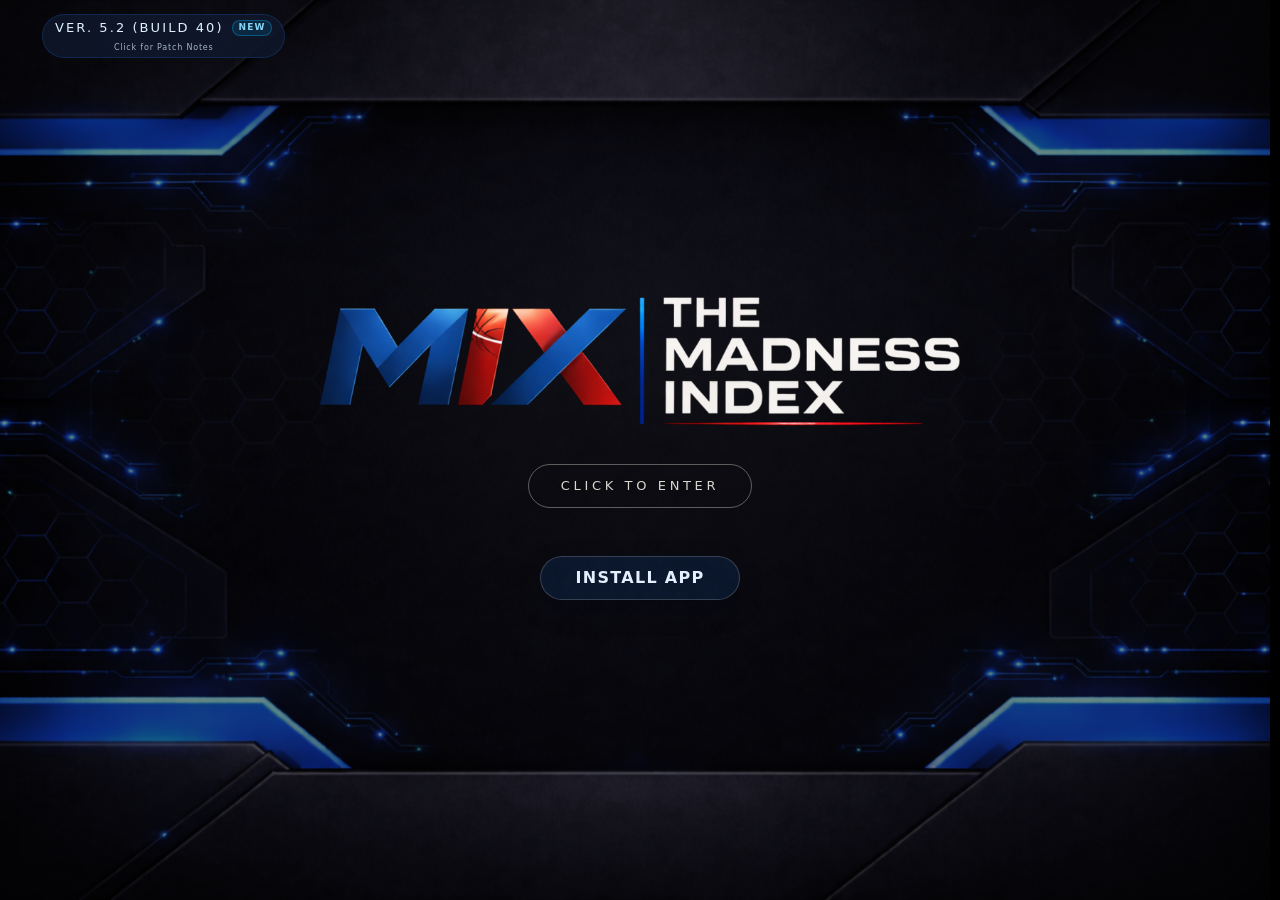
==== commit 909b5cb4: "Add files via upload" ====
--- a/index.html
+++ b/index.html
@@ -11,12 +11,12 @@
   <link href="https://fonts.googleapis.com/css2?family=Rajdhani:wght@500;600;700&display=swap" rel="stylesheet">
 
   <!-- Core styles -->
-  <link rel="stylesheet" href="styles2.css?v=39" />
-  <link rel="stylesheet" href="mobile.css?v=39" />
+  <link rel="stylesheet" href="styles2.css?v=40" />
+  <link rel="stylesheet" href="mobile.css?v=40" />
   <link rel="icon" type="image/png" href="assets/img/logos/madness-index-app-logo.PNG" />
 
   <!-- PWA manifest -->
-  <link rel="manifest" href="manifest.json?v=39" />
+  <link rel="manifest" href="manifest.json?v=40" />
 </head>
 <body>
 
@@ -60,64 +60,70 @@
 </div>
 <!-- =============================================================== -->
 <div id="preMatchup">
-  <div class="app-shell pre-matchup">
-    <!-- ================= HEADER ================= -->
-    <header class="app-header enhanced-header">
-
-      <div class="hero-logo-wrap">
-        <img
-          src="assets/img/logos/madness-index-home-logo.png"
-          alt="Madness Index Logo"
-          class="hero-logo"
-        />
+
+    <!-- ================= HEADER ZONE ================= -->
+    <div class="header-zone-wrapper">
+
+  <!-- ================= HEADER ================= -->
+  <header class="app-header enhanced-header">
+
+    <div class="hero-logo-wrap">
+      <img
+        src="assets/img/logos/madness-index-home-logo.png"
+        alt="Madness Index Logo"
+        class="hero-logo"
+      />
+    </div>
+
+    <div class="hero-text-wrap">
+      <p class="hero-tagline" data-copy="hero.tagline"></p>
+      <p class="hero-subtitle">
+        <span data-copy="hero.subtitle"></span>
+        <span class="hero-sub-highlight" data-copy="hero.subtitle_highlight"></span>
+      </p>
+    </div>
+
+  </header>
+
+  <!-- ================= VERSION NOTES (UTILITY OVERLAY) ================= -->
+  <div class="version-notes-anchor">
+    <button
+      id="versionBadgeBtn"
+      class="version-badge version-badge-btn"
+      type="button"
+      aria-haspopup="dialog"
+      aria-expanded="false"
+    >
+      <span class="vb-line1">
+        <span id="versionBadgeText">Version 1.0 (Build 4.0)</span>
+        <span class="vb-new" aria-hidden="true">NEW</span>
+      </span>
+      <span class="vb-hint">Click for Patch Notes</span>
+    </button>
+
+    <div
+      id="versionNotes"
+      class="version-notes"
+      role="dialog"
+      aria-hidden="true"
+      aria-label="Patch notes"
+    >
+      <div
+        class="version-notes-title"
+        data-copy="patch_notes.title"
+      >
+        Patch Notes
       </div>
 
-      <div class="hero-text-wrap">
-        <p class="hero-tagline" data-copy="hero.tagline"></p>
-        <p class="hero-subtitle">
-          <span data-copy="hero.subtitle"></span>
-          <span class="hero-sub-highlight" data-copy="hero.subtitle_highlight"></span>
-        </p>
-      </div>
-
-      <div class="version-notes-anchor">
-        <button
-          id="versionBadgeBtn"
-          class="version-badge version-badge-btn"
-          type="button"
-          aria-haspopup="dialog"
-          aria-expanded="false"
-        >
-          <span class="vb-line1">
-            <span id="versionBadgeText">Version 1.0 (Build 4.0)</span>
-            <span class="vb-new" aria-hidden="true">NEW</span>
-          </span>
-          <span class="vb-hint">Click for Patch Notes</span>
-        </button>
-
-        <div
-          id="versionNotes"
-          class="version-notes"
-          role="dialog"
-          aria-hidden="true"
-          aria-label="Patch notes"
-        >
-          <div
-            class="version-notes-title"
-            data-copy="patch_notes.title"
-          >
-            Patch Notes
-          </div>
-
-          <!-- JS will render patch notes into this list -->
-          <ul
-            id="versionNotesList"
-            class="version-notes-list"
-          ></ul>
-        </div>
-      </div>
-
-    </header>
+      <!-- JS will render patch notes into this list -->
+      <ul
+        id="versionNotesList"
+        class="version-notes-list"
+      ></ul>
+    </div>
+  </div>
+
+</div>
 
     <!-- PRE-MATCHUP PROGRESS BAR (moved under hero) -->
     <section id="preHubStatusWrap" class="pre-header-status">
@@ -308,7 +314,6 @@
         </div>
       </div>
     </section>
-  </div>
 </div>
 
 <div id="postMatchup" class="hidden">
@@ -1572,13 +1577,12 @@
     </div>
 </footer>
 
-<script src="madness_index.js?v=39"></script>
+<script src="madness_index.js?v=40"></script>
 
 <script>
 (function () {
   var ENTRY_KEY = "mi_entry_seen";
   var entryEl = document.getElementById("mi-entry-screen");
-  var shellEl = document.querySelector(".app-shell");
 
   if (!entryEl) return;
 
@@ -1653,12 +1657,6 @@
     entryEl.setAttribute("aria-hidden", "true");
 
     clearAllScrollLocks();
-
-    // Optional: fade in the main shell smoothly
-    if (shellEl) {
-      shellEl.classList.add("mi-home-visible");
-      shellEl.classList.remove("mi-home-hidden");
-    }
 
     // Optional: remove element after animation finishes
     setTimeout(function () {
@@ -1720,12 +1718,12 @@
         >
           ×
         </button>
-       </div>
-     </header>
+      </div>
+    </header>
 
     <!-- One unified scroll area (avoid nested scroll traps) -->
     <div class="mi-glossary-body">
-     <div id="glossarySearchHost"></div>
+      <div id="glossarySearchHost"></div>
       <nav class="mi-glossary-toc" aria-label="Glossary table of contents" id="glossaryTOC">
       </nav>
     </div>
--- a/styles2.css
+++ b/styles2.css
@@ -24,6 +24,7 @@
   overflow-x: hidden;
   overflow-y: auto;
   scrollbar-gutter: stable;
+  min-height: 100dvh;
 }
 
 body {
@@ -266,14 +267,6 @@
   white-space: nowrap;
 }
 
-/* ========== APP SHELL ========== */
-
-.app-shell {
-  max-width: 1320px;
-  margin: 0 auto;
-  padding: 20px 16px 32px;
-}
-
 /* ===== Utility: Hidden ===== */
 .hidden {
   display: none !important;
@@ -355,7 +348,7 @@
 
 /* =========================================================
    POST-MATCHUP: collapse the hero header tile (reduce redundancy)
-   Uses existing app-shell state class: .has-matchup
+   Uses existing state class: .has-matchup
    ========================================================= */
 
 .enhanced-header{
@@ -373,7 +366,7 @@
   transform-origin: top;
 }
 
-.app-shell.has-matchup .enhanced-header{
+#postMatchup:not(.hidden) .enhanced-header{
   max-height: 0;
   opacity: 0;
   transform: translateY(-8px);
@@ -386,28 +379,28 @@
 }
 
 /* Pre-matchup: compact hero to prioritize setup cockpit */
-.app-shell.pre-matchup .enhanced-header{
+#preMatchup .enhanced-header{
   padding: 6px 6px 6px;
   margin-bottom: 8px;
 }
 
-.app-shell.pre-matchup .hero-logo{
+#preMatchup .hero-logo{
   max-height: 84px;
 }
 
-.app-shell.pre-matchup .hero-title{
+#preMatchup .hero-title{
   font-size: 28px; /* was visually reading large */
 }
 
-.app-shell.pre-matchup .hero-logo{
+#preMatchup .hero-logo{
   max-height: 92px;
 }
 
-.app-shell.pre-matchup .hero-logo-wrap{
+#preMatchup .hero-logo-wrap{
   margin-bottom: 1px;
 }
 
-.app-shell.pre-matchup .hero-subtitle{
+#preMatchup .hero-subtitle{
   margin-top: 2px;
 }
 
@@ -605,7 +598,7 @@
 }
 
 /* Hide it once matchup is active (since hub hides then anyway) */
-.app-shell.has-matchup #preHubStatusWrap { display: none; }
+#postMatchup:not(.hidden) #preHubStatusWrap { display: none; }
 
 .pre-matchup-hub {
   margin-top: 12px;
@@ -965,17 +958,16 @@
 }
 
 /* Show preview only before matchup */
-.app-shell.has-matchup #preMatchupPreview { display: none; }
+#postMatchup:not(.hidden) #preMatchupPreview { display: none; }
 
 /* Show hub only before matchup */
-.app-shell.has-matchup #preMatchupHub { display: none; }
+#postMatchup:not(.hidden) #preMatchupHub { display: none; }
 
 /* Optional: tighten spacing when hub is visible */
-.app-shell:not(.has-matchup) .top-bar { margin-bottom: 10px; }
+#preMatchup:not(.has-matchup) .top-bar { margin-bottom: 10px; }
 
 /* Compact hero when matchup active */
-/* CURRENTLY COMMENTED OUT
-.app-shell.has-matchup .enhanced-header {
+#postMatchup:not(.hidden) .enhanced-header {
   padding-top: 28px;
   padding-bottom: 24px;
   margin-bottom: 14px;
@@ -988,23 +980,23 @@
   box-shadow: 0 8px 20px rgba(15, 23, 42, 0.8), var(--mi-shadow-card-inset);
 }
 
-.app-shell.has-matchup .hero-logo-wrap {
+#postMatchup:not(.hidden) .hero-logo-wrap {
   grid-column: 1;
   justify-self: end;
   margin-bottom: 0;
 }
 
-.app-shell.has-matchup .hero-text-wrap {
+#postMatchup:not(.hidden) .hero-text-wrap {
   grid-column: 2;
   width: 100%;
   align-items: center;
 }
 
-.app-shell.has-matchup .hero-tagline,
-.app-shell.has-matchup .hero-subtitle { display: none; }
-
-.app-shell.has-matchup .hero-overline { margin-bottom: 4px; font-size: 10px; }
-.app-shell.has-matchup .hero-title    { font-size: 20px; }
+#postMatchup:not(.hidden) .hero-tagline,
+#postMatchup:not(.hidden) .hero-subtitle { display: none; }
+
+#postMatchup:not(.hidden) .hero-overline { margin-bottom: 4px; font-size: 10px; }
+#postMatchup:not(.hidden) .hero-title    { font-size: 20px; }
 */
 
 /* Optional HUD (if present in HTML) */
@@ -1020,7 +1012,7 @@
   text-align: center;
 }
 
-.app-shell.has-matchup .hero-matchup-hud {
+#postMatchup:not(.hidden) .hero-matchup-hud {
   display: flex;
   flex-wrap: wrap;
 }
@@ -1118,14 +1110,14 @@
    Everything is visible, but only CSV is interactive until loaded
 ========================================================= */
 
-.app-shell:not(.csv-loaded) #preSetupRow .controls-card:not(.is-primary-entry) {
+#preMatchup:not(.csv-loaded) #preSetupRow .controls-card:not(.is-primary-entry) {
   opacity: 0.45;
   filter: saturate(0.85);
   pointer-events: none;
 }
 
 /* Optional: make the primary entry feel "active" */
-.app-shell:not(.csv-loaded) .controls-card.is-primary-entry {
+#preMatchup:not(.csv-loaded) .controls-card.is-primary-entry {
   transform: none;
 }
 
@@ -1350,7 +1342,7 @@
   opacity: 0;
 }
 
-.app-shell.csv-loaded .controls-card.is-primary-entry .status::before{
+#preMatchup.csv-loaded .controls-card.is-primary-entry .status::before{
   opacity: 1;
 }
 
@@ -1375,7 +1367,7 @@
 }
 
 /* When CSV is loaded, make it feel “armed” (relies on your existing .csv-loaded shell class) */
-.app-shell.csv-loaded .controls-card.is-primary-entry .status{
+#preMatchup.csv-loaded .controls-card.is-primary-entry .status{
   border-color: rgba(34, 197, 94, 0.55);
   background: rgba(34, 197, 94, 0.10);
   box-shadow: 0 10px 18px rgba(0,0,0,0.35), 0 0 12px rgba(34, 197, 94, 0.10);
@@ -1390,7 +1382,7 @@
   background: rgba(148, 163, 184, 0.8);
 }
 
-.app-shell.csv-loaded .controls-card.is-primary-entry .status::before{
+#preMatchup.csv-loaded .controls-card.is-primary-entry .status::before{
   background: rgba(34, 197, 94, 0.95);
   box-shadow: 0 0 10px rgba(34, 197, 94, 0.25);
 }
@@ -1630,7 +1622,7 @@
 #roundDropdown.round-dropdown{
   position: absolute;
   z-index: 9999;
-  top: calc(100% + 8px);
+  top: calc(100% - 36px);
   left: 0;
 
   width: 2px;
@@ -1651,6 +1643,7 @@
 
   /* mimic the "list area" pad + subtle inner tint */
   padding: 8px;
+  opacity: 1;
   background-clip: padding-box;
 }
 
@@ -2209,12 +2202,12 @@
 
 /* If your app adds .has-matchup after running, use that.
    If not, see the alternate selector below. */
-.app-shell.has-matchup #matchupBar:not(.is-editing) .matchup-quick-actions{
+#postMatchup:not(.hidden) #matchupBar:not(.is-editing) .matchup-quick-actions{
   display: none !important; /* hides Run entirely when it would do nothing */
 }
 
 /* Make Edit Matchup feel like the primary action in that state */
-.app-shell.has-matchup #matchupBar:not(.is-editing) .matchup-bar-edit{
+#postMatchup:not(.hidden) #matchupBar:not(.is-editing) .matchup-bar-edit{
   padding: 10px 16px;
   font-size: 14px;
   font-weight: 800;
@@ -2982,6 +2975,8 @@
   position: relative;
   width: 100%;
   min-width: 0;
+  min-height: 0 !important;
+  max-height: 32px !important;
 }
 
 /* CRITICAL: force the panel to be out of layout flow so it can't add height */
@@ -3621,27 +3616,24 @@
                0 0 14px rgba(var(--mi-role-neutral-mirror-rgb), 0.35);
 }
 
-/* Header behavior pre/post compare */
-.app-shell:not(.has-matchup) .team-card-header h2{ display:none; }
-
-.app-shell:not(.has-matchup) .team-card-header .team-role-pill,
-.app-shell:not(.has-matchup) .team-card-header .cind-tag,
-.app-shell:not(.has-matchup) .team-card-header .fav-tag,
-.app-shell:not(.has-matchup) .team-card-header .chalk-tag,
-.app-shell:not(.has-matchup) .team-card-header .chaos-tag,
-.app-shell:not(.has-matchup) .team-card-header .neutral-tag{
+#postMatchup:not(.hidden) .team-card-header .team-role-pill,
+#postMatchup:not(.hidden) .team-card-header .cind-tag,
+#postMatchup:not(.hidden) .team-card-header .fav-tag,
+#postMatchup:not(.hidden) .team-card-header .chalk-tag,
+#postMatchup:not(.hidden) .team-card-header .chaos-tag,
+#postMatchup:not(.hidden) .team-card-header .neutral-tag{
   letter-spacing: 0.26em;
   margin-top: 2px;
 }
 
-.app-shell.has-matchup .team-card-header h2{ display:block; }
-
-.app-shell.has-matchup .team-card-header .team-role-pill,
-.app-shell.has-matchup .team-card-header .cind-tag,
-.app-shell.has-matchup .team-card-header .fav-tag,
-.app-shell.has-matchup .team-card-header .chalk-tag,
-.app-shell.has-matchup .team-card-header .chaos-tag,
-.app-shell.has-matchup .team-card-header .neutral-tag{
+#postMatchup:not(.hidden) .team-card-header h2{ display:block; }
+
+#postMatchup:not(.hidden) .team-card-header .team-role-pill,
+#postMatchup:not(.hidden) .team-card-header .cind-tag,
+#postMatchup:not(.hidden) .team-card-header .fav-tag,
+#postMatchup:not(.hidden) .team-card-header .chalk-tag,
+#postMatchup:not(.hidden) .team-card-header .chaos-tag,
+#postMatchup:not(.hidden) .team-card-header .neutral-tag{
   letter-spacing: 0.22em;
   margin-top: 0;
 }
@@ -5073,7 +5065,7 @@
 }
 
 /* When matchup is active: expand smoothly */
-.app-shell.has-matchup #glossarySection {
+#postMatchup:not(.hidden) #glossarySection {
   max-height: 2400px; /* big enough for your glossary content */
   opacity: 1;
   pointer-events: auto;
@@ -5087,7 +5079,7 @@
    MI 3.4 — Pre-matchup density tightening (safe overrides)
    ========================================================= */
 
-.app-shell.pre-matchup{
+#preMatchup {
   /* global-ish density knobs for this state */
   --pm-gap: 6px;
   --pm-card-pad: 8px;
@@ -5095,70 +5087,108 @@
   --pm-hero-pad: 9px;
 }
 
-/* tighten the big vertical stack */
-.app-shell.pre-matchup .top-bar,
-.app-shell.pre-matchup .pre-matchup-hub,
-.app-shell.pre-matchup .start-matchup{
-  margin-top: var(--pm-gap) !important;
-}
-
-/* reduce overall grid gaps */
-.app-shell.pre-matchup .top-bar{
-  gap: var(--pm-gap) !important;
-}
-.app-shell.pre-matchup .pre-matchup-hub{
-  gap: var(--pm-gap) !important;
+#preMatchup {
+  width: auto !important;
+  max-width: 1200px !important;
+  margin-left: auto !important;
+  margin-right: auto !important;
+}
+
+#preMatchup .mi-label {
+  font-size: 0.9rem;
+  font-weight: 400 !important;
+}
+
+/* ===============================
+   Desktop — Version Notes anchor
+   Pin button to top-left of header zone
+   =============================== */
+
+#preMatchup .header-zone-wrapper {
+  position: relative; /* establishes positioning context */
+}
+
+/* Anchor container */
+#preMatchup .header-zone-wrapper > .version-notes-anchor {
+  position: absolute;
+  top: 12px;
+  left: 12px;
+
+  z-index: 10030; /* just below panel */
+  display: flex;
+  align-items: flex-start;
+  justify-content: flex-start;
+
+  pointer-events: auto;
+}
+
+/* The button itself */
+#preMatchup .header-zone-wrapper
+  > .version-notes-anchor
+  > .version-badge-btn {
+  position: relative;
+  pointer-events: auto;
+}
+
+/* Desktop dropdown panel behavior */
+#preMatchup .header-zone-wrapper
+  > .version-notes-anchor
+  > #versionNotes,
+#preMatchup .header-zone-wrapper
+  > .version-notes-anchor
+  > .version-notes {
+  position: absolute;
+
+  top: calc(100% + 8px);
+  left: 0;
+
+  width: min(360px, calc(100vw - 48px));
+  max-height: 60vh;
+
+  overflow-y: auto;
+
+  z-index: 10031;
 }
 
 /* tighten card padding without changing style */
-.app-shell.pre-matchup .card{
+#preMatchup .card{
   padding: var(--pm-card-pad) !important;
 }
-.app-shell.pre-matchup .card.controls-card{
+
+#preMatchup .card.controls-card{
   padding: var(--pm-card-pad-lg) !important;
 }
 
 /* HERO: reduce height/air */
-.app-shell.pre-matchup .app-header.enhanced-header{
+#preMatchup .app-header.enhanced-header{
   min-height: 0 !important;
 }
 
-.app-shell.pre-matchup .hero-logo-wrap{
+#preMatchup .hero-logo-wrap{
   margin-bottom: 1px !important;
 }
-.app-shell.pre-matchup .hero-text-wrap{
+#preMatchup .hero-text-wrap{
   gap: 6px !important;
 }
-.app-shell.pre-matchup .hero-title{
+#preMatchup .hero-title{
   margin: 6px 0 6px !important;
 }
-.app-shell.pre-matchup .hero-tagline{
+#preMatchup .hero-tagline{
   margin: 0 0 1px !important;
 }
 
 /* STATUS BAR: tuck it closer */
-.app-shell.pre-matchup #status{
+#preMatchup #status{
   margin: 10px 0 12px !important;
 }
 
-/* “START A MATCHUP” briefing: reduce section padding + tile gaps */
-.app-shell.pre-matchup .start-matchup{
+/* Step panel: reduce internal spacing */
+#preMatchup .steps-panel,
+#preMatchup .matchup-controls{
   padding: 14px !important;
 }
-.app-shell.pre-matchup .start-matchup .briefing-grid,
-.app-shell.pre-matchup .start-matchup .briefing-row{
-  gap: 10px !important;
-}
-.app-shell.pre-matchup .start-matchup .briefing-card{
-  padding: 12px !important;
-}
-
-/* Step panel: reduce internal spacing */
-.app-shell.pre-matchup .steps-panel,
-.app-shell.pre-matchup .matchup-controls{
-  padding: 14px !important;
-}
-.app-shell.pre-matchup .steps-panel .step-block{
+
+#preMatchup .steps-panel .step-block{
   margin-bottom: 10px !important;
 }
 
@@ -5886,9 +5916,9 @@
    POST-MATCHUP HEADER (CONDENSED MODE)
    ========================================= */
 
-.app-shell.has-matchup .hero-tagline,
-.app-shell.has-matchup .hero-overline,
-.app-shell.has-matchup .hero-subtitle {
+#postMatchup:not(.hidden) .hero-tagline,
+#postMatchup:not(.hidden) .hero-overline,
+#postMatchup:not(.hidden) .hero-subtitle {
   display: none;
 }
 
@@ -9887,20 +9917,6 @@
   font-weight: 800;
 }
 
-@media (max-width: 920px){
-  .profile-support-row{
-    grid-template-columns: 1fr;
-  }
-
-  .profile-subtotal-row{
-    grid-template-columns: 1fr;
-  }
-
-  .subtotal-identity{
-    justify-self: stretch;
-  }
-}
-
 /* v3.91 — remove residual slack under Total Interaction Leverage (left tile) */
 #interactionsSection .interactions-left,
 #interactionsSection .interactions-left-tile{
@@ -10296,11 +10312,6 @@
   opacity: 1;
 }
 
-/* Prevent scroll while entry is visible */
-body.mi-entry-lock {
-  overflow: hidden;
-}
-
 .mi-entry-button {
   background: transparent;
   border: 1px solid rgba(217, 214, 207, 0.4);
@@ -10343,21 +10354,6 @@
 body{
   position: relative;
   margin: 0;
-}
-
-
-
-/* Ensure your app sits above the room */
-.app-shell{
-  max-width: 1320px;
-  margin: 0 auto;
-  padding: 2px 16px 32px;
-
-  background: transparent !important;
-
-  position: relative;
-  z-index: 1;
-  min-height: 100vh;
 }
 
 /* ===== Primary Entry Card (CSV Upload) — Tier 2 with restrained brand emphasis ===== */
@@ -10410,14 +10406,6 @@
   border: 1px solid var(--mi-brand-blue-a18);
 }
 
-/* ================================
-   CANVAS RULE — app containers should NOT repaint the room
-   ================================ */
-
-.app-shell{
-  background: transparent !important;
-}
-
 /* =========================================================
    FOOTER — QUIET SIGNATURE MODE
    Subtle. Centered. Low weight.
@@ -10529,12 +10517,12 @@
 }
 
 /* When the steps tile is halo'd, keep the radius winning specificity */
-.app-shell.csv-loaded #matchupSetupCard{
+#preMatchup.csv-loaded #matchupSetupCard{
   border-radius: 18px !important;
 }
 
 /* Halo the Steps card AFTER CSV is loaded (override the csv-loaded reset) */
-.app-shell.csv-loaded #matchupSetupCard.is-primary-entry{
+#preMatchup.csv-loaded #matchupSetupCard.is-primary-entry{
   border: 1px solid rgba(56, 189, 248, 0.75) !important;
   box-shadow:
     0 0 0 1px rgba(56, 189, 248, 0.45),
@@ -10663,13 +10651,13 @@
 }
 
 /* When CSV is loaded, make it feel “armed” */
-.app-shell.csv-loaded #datasetCard #status{
+#preMatchup.csv-loaded #datasetCard #status{
   border-color: rgba(34, 197, 94, 0.55);
   background: rgba(34, 197, 94, 0.10);
   box-shadow: 0 10px 18px rgba(0,0,0,0.35), 0 0 12px rgba(34, 197, 94, 0.10);
 }
 
-.app-shell.csv-loaded #datasetCard #status::before{
+#preMatchup.csv-loaded #datasetCard #status::before{
   background: rgba(34, 197, 94, 0.95);
   box-shadow: 0 0 10px rgba(34, 197, 94, 0.25);
 }
@@ -10709,17 +10697,12 @@
    (fixes the giant empty blue blocks)
    ========================================================= */
 
-/* The row is flex; ensure children don't get stretched vertically */
-#matchupSetupCard #mcRow1 .control-row{
-  align-items: flex-start !important;
-}
-
 /* Force the two home wrappers to size to content (not 100%/stretch) */
 #matchupSetupCard #teamASelectWrap.home-team-select,
 #matchupSetupCard #teamBSelectWrap.home-team-select{
   height: auto !important;
   min-height: 0 !important;
-  align-self: flex-start !important;
+
 }
 
 /* Force the custom dropdown root to NOT inherit the 240px height */
@@ -10727,7 +10710,7 @@
 #matchupSetupCard #teamBSelectWrap.home-team-select .mi-team-dd{
   height: auto !important;
   min-height: 0 !important;
-  align-self: flex-start !important;
+  align-self: center !important;
   flex: 0 0 auto !important;
 }
 
@@ -10736,8 +10719,10 @@
 #matchupSetupCard #teamBSelectWrap.home-team-select .mi-team-dd-btn{
   height: 44px !important;
   min-height: 44px !important;
-  display: flex !important;
+  display: inline-flex !important;
   align-items: center !important;
+  justify-content: center; 
+  vertical-align: center;
 }
 
 /* --- Matchup setup: enforce 3 equal rows --- */
@@ -12046,22 +12031,6 @@
   margin-right: 3px;
 }
 
-@media (max-width: 920px){
-  .profile-subtotal-row{
-    grid-template-columns: 1fr;
-    gap: 10px;
-  }
-
-  .subtotal-identity{
-    justify-self: stretch;
-    padding-left: 12px;
-  }
-
-  .subtotal-identity::before{
-    display: none;
-  }
-}
-
 /* ==========================================
    PROFILE SUBTOTAL + INLINE TOURNAMENT IDENTITY
    Softer, more unified version
@@ -12204,29 +12173,6 @@
   gap: 2px;
 }
 
-@media (max-width: 920px){
-  .profile-subtotal-row{
-    grid-template-columns: 1fr;
-    gap: 10px;
-  }
-
-  .subtotal-main{
-    justify-content: center;
-    text-align: center;
-  }
-
-  .subtotal-identity{
-    min-width: 0;
-    width: 100%;
-    padding-left: 0;
-    justify-self: stretch;
-  }
-
-  .subtotal-identity::before{
-    display: none;
-  }
-}
-
 /* Identity Credibility Meter */
 
 .identity-meter{
@@ -12433,27 +12379,6 @@
   flex: 1 1 auto;
   min-height: 220px;
   max-height: 360px;
-}
-
-/* ---------- mobile ---------- */
-
-@media (max-width: 980px){
-  #interactionsSection .interactions-grid{
-    grid-template-columns: 1fr;
-  }
-
-  #interactionsSection .interactions-right.interactions-diagnostics-tile{
-    min-height: auto;
-  }
-
-  .volatility-score-row{
-    grid-template-columns: 1fr;
-    gap: 8px;
-  }
-
-  .volatility-quarters{
-    grid-template-columns: 1fr;
-  }
 }
 
 /* =========================================================
@@ -12505,24 +12430,6 @@
   flex: 1 1 auto;
   min-height: 0;
   overflow-y: auto;
-}
-
-@media (max-width: 980px){
-  #interactionsSection .interactions-grid{
-    grid-template-columns: 1fr !important;
-  }
-
-  #interactionsSection .interactions-right.interactions-diagnostics-tile{
-    min-height: auto;
-  }
-
-  .volatility-quarters{
-    grid-template-columns: 1fr;
-  }
-
-  .volatility-gauge{
-    --size: min(100%, 320px);
-  }
 }
 
 .syn-center-inner {
@@ -13448,15 +13355,6 @@
   min-height: 0 !important;
   overflow-y: auto !important;
   overflow-x: hidden !important;
-}
-
-/* responsive fallback */
-@media (max-width: 980px){
-  #interactionsSection .interactions-grid{
-    grid-template-columns: 1fr !important;
-    grid-template-rows: auto auto !important;
-    height: auto !important;
-  }
 }
 
 /* =========================================================
@@ -13752,21 +13650,6 @@
   display: none;
 }
 
-@media (max-width: 980px){
-  #interactionsSection .volatility-gauge-shell{
-    width: min(100%, 310px) !important;
-  }
-
-  #interactionsSection .volatility-quarters{
-    grid-template-columns: 1fr !important;
-  }
-
-  #interactionsSection .volatility-summary-text,
-  #interactionsSection .volatility-threshold-text{
-    width: min(100%, 290px) !important;
-  }
-}
-
 /* Remove physical gauge pointers completely */
 #interactionsSection #volatilityGaugeNeedle,
 #interactionsSection #volatilityGaugeThreshold,
@@ -14078,37 +13961,6 @@
     linear-gradient(180deg, rgba(12,18,36,0.94), rgba(8,13,27,0.98));
 }
 
-/* ---------- mobile tightening ---------- */
-
-@media (max-width: 720px){
-  .explain-table.mi-core-table thead th{
-    padding: 8px 6px;
-    font-size: 10px;
-    letter-spacing: 0.06em;
-  }
-
-  .explain-table.mi-core-table .mi-core-metric-row td{
-    padding: 9px 6px;
-  }
-
-  .explain-table.mi-core-table .mi-core-battlefield{
-    font-size: 11px;
-  }
-
-  .explain-table.mi-core-table .mi-core-tier{
-    font-size: 11px;
-  }
-
-  .explain-table.mi-core-table .mi-standing-bar{
-    height: 10px;
-  }
-
-  .explain-table.mi-core-table .mi-standing-median{
-    top: -1px;
-    bottom: -1px;
-  }
-}
-
 /* ==========================================================================
    INTERACTION METRICS TABLE — LEVERAGE BAR OVERRIDE
    Paste at very bottom of styles2.css
@@ -14406,57 +14258,9 @@
   border: 0 !important;
 }
 
-/* ---------- mobile tightening ---------- */
-
-@media (max-width: 720px){
-  .interaction-table.mi-interaction-table thead th{
-    padding: 8px 6px;
-    font-size: 10px;
-    letter-spacing: 0.06em;
-  }
-
-  .interaction-table.mi-interaction-table .mi-int-row td{
-    padding: 9px 6px;
-  }
-
-  .interaction-table.mi-interaction-table .mi-int-label-main{
-    font-size: 11px;
-  }
-
-  .interaction-table.mi-interaction-table .mi-int-label-sub{
-    font-size: 9px;
-  }
-
-  .interaction-table.mi-interaction-table .mi-int-bar{
-    height: 12px;
-  }
-
-  .interaction-table.mi-interaction-table .mi-int-row.tier-high .mi-int-bar{
-    height: 14px;
-  }
-
-  .interaction-table.mi-interaction-table .mi-int-row.tier-mid .mi-int-bar{
-    height: 12px;
-  }
-
-  .interaction-table.mi-interaction-table .mi-int-row.tier-low .mi-int-bar{
-    height: 9px;
-  }
-
-  .interaction-table.mi-interaction-table .mi-int-intensity-pill{
-    min-width: 58px;
-    min-height: 25px;
-    font-size: 10px;
-    padding: 0 8px;
-  }
-}
-
 /* ==========================================================================
    INTERACTION TABLE — SPACE MAXIMIZATION PASS
-   Paste at VERY bottom of styles2.css
    ========================================================================== */
-
-/* ---------- overall container tightening ---------- */
 
 .interaction-table.mi-interaction-table{
   border-radius: 16px;
@@ -15373,148 +15177,6 @@
   clip: rect(0, 0, 0, 0) !important;
   white-space: nowrap !important;
   border: 0 !important;
-}
-
-/* ==========================================================================
-   RESPONSIVE
-   ========================================================================== */
-
-@media (max-width: 980px){
-  .mi-eff-module .mi-eff-label{
-    font-size: 11px;
-  }
-
-  .mi-eff-module .mi-eff-helper{
-    font-size: 9px;
-  }
-
-  .mi-eff-module .mi-eff-value{
-    font-size: 13px;
-  }
-
-  .mi-eff-module .mi-eff-seg.is-emphasis .mi-eff-value{
-    font-size: 15px;
-  }
-
-  .mi-verdict-metrics-tile .mi-scorebug-grid{
-    gap: 8px 10px;
-  }
-
-  .mi-verdict-metrics-tile .mi-scorebug-team-name{
-    font-size: 12px;
-  }
-
-  .mi-verdict-metrics-tile .mi-scorebug-mini-value{
-    min-width: 40px;
-    font-size: 11px;
-  }
-
-  .summary-synthesis-table.mi-summary-synthesis-table .syn-team span{
-    font-size: 13px;
-  }
-
-  .summary-synthesis-table.mi-summary-synthesis-table .syn-label-main{
-    font-size: 11px;
-  }
-
-  .summary-synthesis-table.mi-summary-synthesis-table .syn-label-hint{
-    font-size: 9px;
-  }
-
-  .summary-synthesis-table.mi-summary-synthesis-table .mi-synth-inline-bar{
-    height: 12px;
-  }
-
-  .summary-synthesis-table.mi-summary-synthesis-table .mi-synth-inline-value{
-    min-width: 40px;
-    font-size: 11px;
-  }
-
-  .summary-synthesis-table.mi-summary-synthesis-table .syn-final-value{
-    font-size: 17px;
-  }
-
-  .summary-synthesis-table.mi-summary-synthesis-table .syn-center{
-    min-width: 160px;
-  }
-}
-
-@media (max-width: 720px){
-  .mi-eff-module .mi-eff-seg{
-    gap: 8px;
-    padding: 10px 0;
-  }
-
-  .mi-eff-module .mi-eff-helper{
-    display: none;
-  }
-
-  .mi-verdict-metrics-tile .mi-scorebug-grid{
-    gap: 8px 10px;
-  }
-
-  .mi-verdict-metrics-tile .mi-scorebug-team-line--metric{
-    padding: 7px 8px 8px;
-  }
-
-  .mi-verdict-metrics-tile .mi-scorebug-mini-label{
-    font-size: 9px;
-  }
-
-  .mi-verdict-metrics-tile .mi-scorebug-mini-value{
-    min-width: 36px;
-    font-size: 10px;
-  }
-
-  .mi-verdict-metrics-tile .mi-scorebug-mini-bar{
-    height: 9px;
-  }
-
-  .mi-verdict-metrics-tile .mi-scorebug-gap-value{
-    font-size: 16px;
-  }
-
-  .summary-synthesis-table.mi-summary-synthesis-table .syn-team{
-    padding: 8px 8px 10px;
-  }
-
-  .summary-synthesis-table.mi-summary-synthesis-table .syn-label,
-  .summary-synthesis-table.mi-summary-synthesis-table .syn-contrib-cell,
-  .summary-synthesis-table.mi-summary-synthesis-table .syn-final,
-  .summary-synthesis-table.mi-summary-synthesis-table .syn-center{
-    padding: 8px 6px;
-  }
-
-  .summary-synthesis-table.mi-summary-synthesis-table .syn-label-main{
-    font-size: 10px;
-  }
-
-  .summary-synthesis-table.mi-summary-synthesis-table .syn-label-hint{
-    display: none;
-  }
-
-  .summary-synthesis-table.mi-summary-synthesis-table .mi-synth-inline-wrap{
-    grid-template-columns: minmax(0, 1fr);
-    gap: 5px;
-  }
-
-  .summary-synthesis-table.mi-summary-synthesis-table .mi-synth-inline-value{
-    min-width: 0;
-    text-align: center;
-    font-size: 10px;
-  }
-
-  .summary-synthesis-table.mi-summary-synthesis-table .syn-final-value{
-    font-size: 15px;
-  }
-
-  .summary-synthesis-table.mi-summary-synthesis-table .syn-delta-value{
-    font-size: 16px;
-  }
-
-  .summary-synthesis-table.mi-summary-synthesis-table .syn-center{
-    min-width: 140px;
-  }
 }
 
 /* VERDICT SCOREBUG SAFETY OVERRIDE */
@@ -15798,35 +15460,6 @@
   text-transform: uppercase !important;
 }
 
-/* 10) Slightly more equal shell on mid-size screens */
-@media (max-width: 1180px){
-  #verdictShell .mi-verdict-grid{
-    grid-template-columns: minmax(0, 1.04fr) minmax(360px, 0.96fr) !important;
-    gap: 18px !important;
-  }
-
-  #verdictShell .mi-scorebug-line{
-    max-width: 30ch !important;
-    font-size: 24px !important;
-  }
-}
-
-/* 11) Before mobile stack, protect the scorebug first */
-@media (max-width: 980px){
-  #verdictShell .mi-verdict-grid{
-    grid-template-columns: 1fr !important;
-    gap: 16px !important;
-  }
-
-  #verdictShell .mi-verdict-rail{
-    width: 100%;
-  }
-
-  #miVerdictMetricsTile .tile-front{
-    padding: 14px 14px 12px !important;
-  }
-}
-
 /* =========================================================
    SCORE SYNTHESIS — final spacing / bar visibility pass
    Paste at very bottom of styles2.css
@@ -16023,21 +15656,6 @@
 
 #summarySection .summary-synthesis-table .syn-final-value{
   font-size: 19px;
-}
-
-/* Desktop-only: give the whole section a little more horizontal calm */
-@media (min-width: 1100px){
-  #summarySection.card.summary-card{
-    padding-left: 12px;
-    padding-right: 12px;
-  }
-
-  #summarySection .summary-synthesis-table{
-    --syn-w-label: 14%;
-    --syn-w-val: 13%;
-    --syn-w-final: 9%;
-    --syn-w-center: 18%;
-  }
 }
 
 /* =========================================================
@@ -16353,24 +15971,6 @@
   opacity: 0.82;
 }
 
-/* =========================
-   MOBILE
-   ========================= */
-
-@media (max-width: 980px){
-  #interactionsSection .interactions-left-tile.flip-tile .tile-face.interactions-front-face{
-    padding: 10px 10px 9px !important;
-  }
-
-  #interactionsSection .interaction-table.mi-interaction-table .mi-int-row{
-    height: 52px !important;
-  }
-
-  #interactionsSection .interaction-totals-bar{
-    padding: 11px 12px !important;
-  }
-}
-
 /* ==========================================================================
    INTERACTIONS LEFT TILE — FINAL ALIGNMENT POLISH
    1) tighten flip hint alignment
@@ -16452,17 +16052,6 @@
   top: -1px;
 }
 
-@media (max-width: 980px){
-  #interactionsSection .interaction-table.mi-interaction-table .mi-int-bar-sub{
-    margin-top: 5px !important;
-    font-size: 9px !important;
-  }
-
-  #interactionsSection .interactions-flip-hint{
-    padding-top: 3px !important;
-  }
-}
-
 /* ==========================================================================
    INTERACTION TOTALS BAR — INLINE TEAM/VALUE FORMAT
    Replaces title/favored split with centered:
@@ -16517,17 +16106,6 @@
   opacity: 0.55 !important;
   font-weight: 700 !important;
   margin: 0 2px !important;
-}
-
-@media (max-width: 980px){
-  #interactionsSection .interaction-totals-bar .totals-inline{
-    gap: 6px !important;
-    font-size: 14px !important;
-  }
-
-  #interactionsSection .interaction-totals-bar .totals-val{
-    font-size: 14px !important;
-  }
 }
 
 /* =========================================================
@@ -17507,16 +17085,6 @@
 
 #summarySectionMobile {
   display: none !important;
-}
-
-@media (max-width: 720px) {
-  #summarySection {
-    display: none !important;
-  }
-
-  #summarySectionMobile {
-    display: block !important;
-  }
 }
 
 /* =========================================================
@@ -22021,26 +21589,6 @@
     0 1px 10px rgba(0,0,0,0.36);
 }
 
-@media (max-width: 768px){
-  #verdictShell.mi-winner-a #miVerdictMetricsTile .tile-back,
-  #verdictShell.mi-winner-b #miVerdictMetricsTile .tile-back{
-    background:
-      radial-gradient(
-        140% 128% at var(--mi-owner-hero-x, 50%) 0%,
-        rgb(var(--mi-owner-rgb, 148 163 184) / 0.20) 0%,
-        rgb(var(--mi-owner-rgb, 148 163 184) / 0.09) 30%,
-        rgba(255,255,255,0.00) 60%
-      ),
-      linear-gradient(
-        180deg,
-        rgb(var(--mi-owner-secondary-rgb, 148 163 184) / 0.09) 0%,
-        rgba(255,255,255,0.02) 20%,
-        rgba(255,255,255,0.00) 38%
-      ),
-      rgba(7, 10, 18, 0.92) !important;
-  }
-}
-
 /* Flip container border uses each card's team primary color */
 #cindCard .flip-inner,
 #favCard .flip-inner {
--- a/mobile.css
+++ b/mobile.css
@@ -71,9 +71,18 @@
   }
 
   #mcRow3.matchup-step.mc-row.is-primary-entry {
-    min-height: 109 !important;
-    max-height: 110px !important;
+    min-height: 110px !important;
+
     height: 110px !important;
+  }
+
+  #preSetupRow.pre-setup-row .controls-card.is-primary-entry {
+    max-height: 120px !important;
+    min-height: 120px !important;
+    height: 100% !important;
+    margin-left: auto !important;
+    margin-right: auto !important;
+    align-items: stretch !important;
   }
 }
 
@@ -100,11 +109,6 @@
     justify-content: center !important;
   }
 
-  .hero-logo {
-    max-height: 64px !important;
-    width: auto !important;
-  }
-
   /* Tagline + subtitle */
   .hero-text-wrap {
     position: static !important;
@@ -121,14 +125,17 @@
 
   .version-badge-btn .vb-hint {
     margin: 0 !important;
-    font-size: 7px !important;
+    font-size: 5.5px !important;
     color: var(--mi-text-muted) !important;
-    letter-spacing: 0.04em !important;
-    font-weight: 550 !important;
-  }
-
-  .app-shell.pre-matchup .hero-logo {
+    letter-spacing: 0.02em !important;
+    font-weight: 400 !important;
+  }
+
+  #preMatchup .hero-logo {
     padding: 3px;
+    max-height: 48px !important;
+    width: auto !important;
+    margin-left: 56px !important;
   }
 
   /* Version badge stays in flow, but must remain the positioning anchor */
@@ -225,11 +232,12 @@
   #preSetupRow .control-row {
     display: flex !important;
     flex-direction: row !important;
-    align-items: center !important;
+    align-items: stretch !important;
     justify-content: center !important;
     gap: 10px !important;
     width: 100% !important;
-    margin-bottom: 8px !important;
+    margin-bottom: 2px !important;
+
   }
 
   #preSetupRow .select-wrap {
@@ -261,10 +269,12 @@
     min-height: 44px !important;
   }
 
-  #matchupSetupCard label, 
-  #matchupSetupCard .helper-text,
-  #matchupSetupCard .sandbox-toggle span {
-    font-size: 10px !important;
+  #preMatchup #matchupSetupCard label, 
+  #preMatchup #matchupSetupCard .helper-text,
+  #preMatchup #matchupSetupCard .sandbox-toggle span {
+    font-size: 13px !important;
+    font-weight: 500 !important;
+    color: var(--mi-text-muted) !important;
     letter-spacing: 0.04em !important;
   }
 
@@ -292,8 +302,8 @@
   }
 
   /* ── Compare Matchup button: centered and full-width ── */
-  #preSetupRow .matchup-actions-row {
-    display: flex !important;
+  #preMatchup #preSetupRow .matchup-actions-row {
+    display: inline-flex !important;
     justify-content: center !important;
     width: 100% !important;
   }
@@ -394,10 +404,11 @@
 
   /* ── Version badge: stay readable at phone density ──────────────────  */
   .version-badge-btn {
-    font-size: 7px !important;
+    font-size: 6px !important;
     padding: 2px 5px !important;
     min-height: 32px !important;
     height: auto !important;
+    letter-spacing: 0.02em !important;
   }
 
   .version-badge-btn .vb-new {
@@ -413,11 +424,6 @@
 
   .version-badge-btn .vb-line1 {
     column-gap: 2px !important;
-  }
-
-  /* ── Bottom breathing room above the glossary bottom bar ────────────  */
-  .app-shell {
-    padding-bottom: calc(156px + env(safe-area-inset-bottom, 0px)) !important;
   }
 }
 
@@ -692,7 +698,7 @@
     font-size: clamp(12px, 5vw, 18px) !important;
     line-height: 1.08 !important;
     font-weight: 860 !important;
-    letter-spacing: -0.025em !important;
+    letter-spacing: -0.01em !important;
     text-align: center !important;
     text-wrap: balance !important;
   }
@@ -1518,26 +1524,6 @@
     isolation: isolate !important;
   }
 
-  #summarySectionMobile.mi-sum-mob-wrap::before {
-    content: "" !important;
-    position: absolute !important;
-    inset: 0 !important;
-    pointer-events: none !important;
-
-    background:
-      linear-gradient(
-        90deg,
-        rgb(var(--mi-winner-primary-rgb, 148 163 184) / 0.08) 0%,
-        rgb(var(--mi-winner-tertiary-rgb, 148 163 184) / 0.05) 16%,
-        transparent 34%,
-        transparent 66%,
-        rgb(var(--mi-loser-tertiary-rgb, 107 114 128) / 0.025) 84%,
-        rgb(var(--mi-loser-primary-rgb, 107 114 128) / 0.04) 100%
-      );
-
-    opacity: 0.95 !important;
-    z-index: 0 !important;
-  }
 
   #summarySectionMobile > * {
     position: relative !important;
@@ -1877,7 +1863,7 @@
     align-items: stretch !important;
     gap: 32px !important;
 
-    padding: 10px !important;
+    padding: 6px !important;
     margin-bottom: 2px !important;
 
     border-radius: 14px !important;
@@ -2012,7 +1998,7 @@
     display: flex !important;
     flex-direction: column !important;
     align-items: center !important;
-    margin-bottom: 1px !important;
+    margin-bottom: 55px !important;
 
     padding: 12px 12px 6px !important;
     border-radius: 18px !important;
@@ -2081,74 +2067,28 @@
 
   /* Container: pin to the bottom of the viewport */
   .mi-glossary {
-    position: fixed !important;
+    position: static !important;
     inset: auto 0 0 0 !important;   /* top:auto right:0 bottom:0 left:0 */
-    width: 100% !important;
-    z-index: 9999 !important;
+    width: auto !important;
+    z-index: auto !important;
     pointer-events: none;            /* children opt back in individually */
-    display: flex !important;
     flex-direction: column !important;
     align-items: center !important;
-  }
-
-  /* Handle: full-width bottom tab */
-  .mi-glossary-handle {
-    pointer-events: auto !important;
-    width: min(320px, calc(100vw - 32px)) !important;
-    max-width: min(320px, calc(100vw - 32px)) !important;
-    height: 48px !important;
-    border-radius: 14px 14px 0 0 !important;
-    justify-content: center !important;
-
-    background: rgba(10, 16, 30, 0.95) !important;
-    border: 1px solid rgba(255,255,255,0.14) !important;
-    border-bottom: none !important;
-    backdrop-filter: blur(14px) !important;
-    -webkit-backdrop-filter: blur(14px) !important;
-
-    /* Remove the rightward-fade mask — looks wrong full-width */
-    -webkit-mask-image: none !important;
-    mask-image: none !important;
-
-    transition: filter 160ms ease !important;
+    display: block !important;
   }
 
   /* No Y-lift on tap — that's a hover pattern only */
   .mi-glossary-handle:hover {
-    transform: none !important;
+    transform: translateX(-50%) !important;
     filter: brightness(1.08) !important;
   }
 
   .mi-glossary-handle-text {
     font-size: 11px !important;
-    letter-spacing: 0.18em !important;
+    letter-spacing: 0.04em !important;
     background: transparent !important;
     border: none !important;
     padding: 0 !important;
-  }
-
-  /* Panel: starts below the screen, slides up on open */
-  .mi-glossary-panel {
-    top: auto !important;
-    position: absolute !important;
-    left: 50% !important;
-    right: auto !important;
-    bottom: 48px !important; /* sits flush above the 48px handle */
-    width: min(320px, calc(100vw - 32px)) !important;
-    max-width: min(320px, calc(100vw - 32px)) !important;
-    max-height: min(65vh, calc(100dvh - 72px)) !important;
-    overflow-y: auto !important;
-    overflow-x: hidden !important;
-    border-radius: 16px 16px 0 0 !important;
-    margin-right: 0 !important;
-
-    transform: translateX(-50%) translateY(110%) !important;
-    opacity: 0 !important;
-    visibility: hidden !important;
-    pointer-events: none !important;
-
-    transition:
-      transform 260ms cubic-bezier(.16, 1, .3, 1) !important;
   }
 
   .mi-glossary.mi-glossary--open .mi-glossary-panel {
@@ -2156,8 +2096,11 @@
     opacity: 1 !important;
     visibility: visible !important;
     pointer-events: auto !important;
+
     transition:
-      transform 260ms cubic-bezier(.16, 1, .3, 1) !important;
+      transform 260ms cubic-bezier(.16, 1, .3, 1),
+      opacity 180ms ease,
+      visibility 0s linear 0s !important;
   }
 
   /* Keep handle fully visible when panel is open
@@ -2167,36 +2110,32 @@
     filter: none !important;
   }
 
-  /* Scrim: dim the page behind the open panel */
   .mi-glossary.mi-glossary--open::before {
-    content: '' !important;
-    display: block !important;
+    content: "" !important;
     position: fixed !important;
-    inset: 0 0 48px 0 !important;   /* covers viewport; leaves handle row clear */
+    inset: 0 0 40px 0 !important;
     background: rgba(0, 0, 0, 0.50) !important;
-    z-index: -1 !important;
+    z-index: 10039 !important;
+    pointer-events: auto !important;
   }
 
   .mi-glossary-header {
     position: sticky !important;
     top: 0 !important;
-    z-index: 20 !important;
-
+    z-index: 2 !important;
     background: linear-gradient(
       180deg,
       rgba(10, 16, 30, 0.98) 0%,
       rgba(10, 16, 30, 0.96) 100%
     ) !important;
-
+    border-bottom: 1px solid rgba(255,255,255,0.10) !important;
     backdrop-filter: none !important;
     -webkit-backdrop-filter: none !important;
-
-    border-bottom: 1px solid rgba(255,255,255,0.10) !important;
   }
 
   .mi-glossary-title {
     position: relative !important;
-    z-index: 21 !important;
+    z-index: 3 !important;
   }  
 
   /* Verdict scorebug team-name side accents */
@@ -2365,12 +2304,12 @@
     font-size: calc(15px * var(--mi-scale-scorecard)) !important;
   }
 
-  .app-shell.has-matchup .team-card-header .team-role-pill,
-  .app-shell.has-matchup .team-card-header .cind-tag,
-  .app-shell.has-matchup .team-card-header .fav-tag,
-  .app-shell.has-matchup .team-card-header .chalk-tag,
-  .app-shell.has-matchup .team-card-header .chaos-tag,
-  .app-shell.has-matchup .team-card-header .neutral-tag{
+  #postMatchup:not(.hidden) .team-card-header .team-role-pill,
+  #postMatchup:not(.hidden) .team-card-header .cind-tag,
+  #postMatchup:not(.hidden) .team-card-header .fav-tag,
+  #postMatchup:not(.hidden) .team-card-header .chalk-tag,
+  #postMatchup:not(.hidden) .team-card-header .chaos-tag,
+  #postMatchup:not(.hidden) .team-card-header .neutral-tag{
     letter-spacing: 0.08em !important;
     margin-top: 0;
   }
@@ -2393,7 +2332,7 @@
     flex-direction: column !important;
     align-items: center !important;
     justify-content: center !important;
-    gap: 8px !important;
+    gap: 4px !important;
     width: 100% !important;
     min-width: 0 !important;
   }
@@ -2422,7 +2361,7 @@
     width: auto !important;
     height: auto !important;
     max-width: 72px !important;
-    max-height: 42px !important;
+    max-height: 48px !important;
     margin: 0 auto !important;
     flex: 0 0 auto !important;
   }
@@ -2481,7 +2420,7 @@
   }
 
   #verdictShell .mi-verdict-grid{
-    padding: 0 !important;
+    padding: 0 10px !important;
     row-gap: 6px !important;
   }
 }
@@ -2569,11 +2508,6 @@
    ============================================= */
 @media (max-width: 720px) {
 
-  /* Pull the entire page upward */
-  .app-shell {
-    padding-top: 6px !important;
-  }
-
   /* Reduce header dead space */
   .enhanced-header {
     padding: 8px 12px 8px !important;
@@ -2639,8 +2573,9 @@
 
 @media (max-width: 600px) {
   .enhanced-header {
-    padding: 6px 10px 6px !important;
+    padding: 1px 10px 1px !important;
     gap: 0.5px !important;
+    margin: 1px !important;
   }
 
   .mi-matchup-dock {
@@ -2662,16 +2597,16 @@
   }
 
   .matchup-bar {
-    margin: 2px !important;
+    margin: auto !important;
   }
 
   .pre-setup-row {
-    margin-bottom: 12px !important;
-    padding-bottom: 12px !important;
+    margin-bottom: 0 !important;
+    padding-bottom: 1px !important;
   }
 
   .pre-setup-row #matchupSetupCard .matchup-steps {
-    margin-bottom: 12px !important;
+    margin-bottom: 0 !important;
   }
 }
 
@@ -2684,8 +2619,10 @@
 
   /* Tight outer shell */
   .mi-matchup-dock {
-    padding: 4px !important;
-    margin-bottom: 4px !important;
+    padding: 0 !important;
+    margin-bottom: 0 !important;
+    width: 100% !important;
+    align-items: center;
   }
 
   /* Closed state: collapse the full grid into one compact row */
@@ -2759,14 +2696,16 @@
 @media (max-width: 600px) {
   #matchupBar:not(.is-editing) .matchup-bar-main {
     min-height: 36px !important;
-    padding: 3px !important;
+    padding: 0 !important;
   }
 
   #matchupBar:not(.is-editing) #editMatchupBtn {
-    min-height: 30px !important;
-    font-size: 10px !important;
-    letter-spacing: 0.14em !important;
+    min-height: 32px !important;
+    font-size: 12px !important;
+    letter-spacing: 0.04em !important;
     padding: 0 12px !important;
+    font-weight: 650 !important;
+    color: var(--mi-text-primary) !important;
   }
 
   #verdictShell {
@@ -3228,11 +3167,11 @@
   }
 
   .mi-verdict-shell {
-    margin-bottom: 10px !important;
+    margin-bottom: 0 !important;
   }
 
   #verdictShell #miVerdictMetricsTile .tile-face.tile-front{
-    padding: 4px !important;
+    padding: 0 !important;
   }
 
   #verdictShell #miVerdictMetricsTile .mi-scorebug-gap {
@@ -3261,6 +3200,16 @@
   #verdictShell .mi-verdict-metrics-tile .tile-back {
     display: block !important;
     justify-content: center;
+  }
+
+  #verdictShell .mi-scorebug-score.mi-verdict-metrics-tile {
+    padding-left: auto !important;
+    padding-right: auto !important;
+  }
+
+  #verdictShell .mi-verdict-rail {
+    padding-left: auto !important;
+    padding-right: auto !important;
   }
 
   #appFooter .footer-inner {
@@ -3286,8 +3235,8 @@
   }
 
   .mi-dataset-dd-label {
-    font-size: 10px !important;
-    font-weight: 400 !important;
+    font-size: 13px !important;
+    font-weight: 500 !important;
     color: var(--mi-text-muted) !important;
     letter-spacing: 0.04em !important;
   }
@@ -3303,7 +3252,7 @@
   #matchupSetupCard #teamASelectWrap.home-team-select .mi-team-dd-btn,
   #matchupSetupCard #teamBSelectWrap.home-team-select .mi-team-dd-btn {
     min-height: 0 !important;
-    max-height: 36px !important;
+    max-height: 32px !important;
     margin-bottom: 2px !important;
     margin-top: 2px !important;
   }
@@ -3315,18 +3264,22 @@
   }
 
   #mcRow1.matchup-step.mc-row.is-primary-entry {
-    margin: 8px 4px !important;
-    padding: 4px !important;
+    margin: 8px 0 !important;
+
   }
 
   #mcRow3.matchup-step.mc-row.is-primary-entry {
+    margin-bottom: 2px !important;
+    padding-bottom: 0 !important;
+  }
+
+  #mcRow3.matchup-step.mc-row.is-primary-entry .round-step-label {
     margin-bottom: 6px !important;
-    padding-bottom: 12px !important;
-  }
-
-  #mcRow3.matchup-step.mc-row.is-primary-entry .round-step-label {
+    margin-top: 6px !important;
+  }
+
+  #mcRow3.matchup-step.mc-row.is-primary-entry .matchup-actions-row {
     margin-bottom: 0 !important;
-    margin-top: 0 !important;
   }
 
   #preSetupRow .round-control-row {
@@ -3336,7 +3289,7 @@
   }
 
   #mcRow3.matchup-step.mc-row {
-    padding: 10px 12px 2px !important;
+
     margin-top: 1px !important;
   }
 
@@ -3371,9 +3324,8 @@
   }
 
   #mcRow2.matchup-step.mc-row {
-    padding: 8px !important;
-    margin-bottom: 8px !important;
-    margin-top: 8px !important;
+    margin-bottom: 6px !important;
+    margin-top: 6px !important;
   }
 
   .mi-team-dd-item {
@@ -3381,7 +3333,9 @@
     min-height: 0 !important;
     max-height: 36px !important;
     margin-bottom: 4px !important;
-    font-size: 8px !important;
+    font-size: 12px !important;
+    color: var(--mi-text-primary) !important;
+    letter-spacing: 0.04em !important;
   }
 
   .mi-team-dd .mi-team-dd-panel {
@@ -3417,7 +3371,7 @@
 
   .mi-team-dd-btn {
     min-height: 0 !important;
-    max-height: 16px !important;
+    max-height: 32px !important;
     letter-spacing: 0.04em !important;
   }
 
@@ -3432,9 +3386,8 @@
     color: var(--mi-text-primary);
   }
 
-  .app-shell.pre-matchup {
-    padding: 4px !important;
-    margin-top: 6px !important;
+  #preMatchup {
+    padding: 0 !important;
   }
 
   #datasetCard #status {
@@ -3481,16 +3434,6 @@
 }
 
 @media (max-width: 720px) {
-  /* Never hard-lock page scrolling on mobile */
-  html.mi-verdict-scroll-lock,
-  body.mi-verdict-scroll-lock,
-  body.mi-entry-lock {
-    overflow-y: auto !important;
-    overflow-x: hidden !important;
-    min-height: auto !important;
-    touch-action: auto !important;
-    overscroll-behavior-y: auto !important;
-  }
 
   /* Make sure the collapsed edit handle is actually tappable */
   #matchupBar,
@@ -3548,7 +3491,7 @@
 
     width: 100% !important;
     min-height: 44px !important;
-    margin: 6px 0 0 !important;
+    margin: 0 !important;
 
     position: relative !important;
     z-index: 5 !important;
@@ -3572,7 +3515,9 @@
 
 @media (max-width: 600px) {
   #matchupBar:not(.is-editing) #editMatchupBtn {
-    min-height: 28px !important;
+    min-height: 0 !important;
+    max-height: 32px !important;
+    width: auto !important;
   }
 }
 
@@ -3597,7 +3542,7 @@
       "round sandbox"
       "actions actions" !important;
     gap: 8px !important;
-    padding: 7px !important;
+    padding: 1px 6px 6px !important;
     width: 100% !important;
     align-items: stretch !important;
   }
@@ -3661,7 +3606,8 @@
     width: 100% !important;
     max-width: 100% !important;
     min-width: 0 !important;
-    min-height: 44px !important;
+    min-height: 0 !important;
+    max-height: 32px !important;
     box-sizing: border-box !important;
     margin: 0 !important;
   }
@@ -3699,6 +3645,8 @@
     width: 100% !important;
     min-width: 0 !important;
     margin: 0 !important;
+    min-height: 0 !important;
+    max-height: 32px !important;
   }
 
   #matchupBar.is-editing #matchupQuickRound #roundQuickSelectWrap {
@@ -3709,7 +3657,8 @@
 
   #matchupBar.is-editing #matchupQuickRound #miSandboxQuickLabelBar {
     grid-column: 2 !important;
-    min-height: 44px !important;
+    min-height: 0 !important;
+    max-height: 32px !important;
     box-sizing: border-box !important;
   }
 
@@ -3717,7 +3666,8 @@
   #matchupBar.is-editing #matchupQuickRound .sandbox-toggle {
     width: 100% !important;
     min-width: 0 !important;
-    min-height: 44px !important;
+    min-height: 0 !important;
+    max-height: 32px !important;
     margin: 0 !important;
     box-sizing: border-box !important;
   }
@@ -3744,13 +3694,36 @@
     margin: 0 !important;
   }
 
-  #matchupBar.is-editing .matchup-quick-run,
-  #matchupBar.is-editing .matchup-quick-cancel {
+  #matchupBar.is-editing .matchup-quick-run {
     width: 100% !important;
     min-width: 0 !important;
-    min-height: 44px !important;
+    min-height: 32px !important;
+    max-height: 32px !important;
     box-sizing: border-box !important;
     margin: 0 !important;
+    font-size: 13px !important;
+    font-weight: 500 !important;
+    letter-spacing: 0.04em !important;
+    color: var(--mi-text-primary) !important;
+    height: fit-content !important;
+    vertical-align: center;
+    justify-content: center;
+  }
+
+  #matchupBar.is-editing .matchup-quick-cancel {
+    width: 100% !important;
+    min-width: 0 !important;
+    min-height: 32px !important;
+    max-height: 32px !important;
+    box-sizing: border-box !important;
+    margin: 0 !important;
+    font-size: 13px !important;
+    font-weight: 500 !important;
+    letter-spacing: 0.04em !important;
+    color: var(--mi-text-muted) !important;
+    height: fit-content !important;
+    vertical-align: center;
+    justify-content: center;
   }
 }
 
@@ -3766,8 +3739,6 @@
     overflow-y: visible !important;
     max-width: 100% !important;
     height: auto !important;
-    min-height: 155svh !important;
-    max-height: 200svh !important;
   }
 
   /* Entry Screen — Mobile viewport fit (no scroll at 100%) */
@@ -3784,8 +3755,8 @@
     align-items: center;
 
     /* Respect real mobile viewport height */
-    min-height: 1svh;
-    max-height: 100svh;
+    min-height: 100dvh !important;
+    height: auto !important;
 
     padding-top: 0;
     padding-bottom: 14vh;
@@ -3825,10 +3796,6 @@
     margin-top: 0 !important;
   }
 
-  .app-shell {
-    padding-bottom: 88px !important;
-  }
-
   #matchupBar,
   #matchupBar .mi-matchup-dock,
   #matchupBar .matchup-bar-main {
@@ -3836,8 +3803,10 @@
   }
 
   .mi-entry-inner {
-    vertical-align: top !important;
+    justify-content: flext-start;
     row-gap: 18px !important;
+    padding-bottom: 60px !important;
+    margin-bottom: 200px !important;
   }
 
   #matchupBar::before,
@@ -3912,8 +3881,39 @@
   }
 
   .mi-glossary-panel {
+    position: fixed !important;
+    left: 50% !important;
+    bottom: calc(40px + max(12px, env(safe-area-inset-bottom, 40px))) !important;
+    top: 30% !important;
+    transform: translateX(-50%) translateY(110%) !important;
+
+    width: min(320px, calc(100vw - 32px)) !important;
+    max-width: calc(100vw - 32px) !important;
+    max-height: min(65vh, calc(100dvh - 32px)) !important;
+    min-height: min(55vh, calc(100dvh - 32px)) !important;
+
+    overflow-y: auto !important;
+    overflow-x: hidden !important;
     overscroll-behavior: contain !important;
     -webkit-overflow-scrolling: touch !important;
+
+    border-radius: 16px 16px 0 0 !important;
+
+    opacity: 1 !important;
+    visibility: hidden !important;
+    pointer-events: none !important;
+    z-index: 10041 !important;
+
+    transition:
+      transform 260ms cubic-bezier(.16, 1, .3, 1),
+      opacity 180ms ease,
+      visibility 0s linear 180ms !important;
+    margin-right: 0 !important;
+  }
+
+  .mi-glossary-body {
+    padding-bottom: 2px !important;
+    height: auto !important;
   }
 }
 
@@ -3948,16 +3948,23 @@
     z-index: 10030 !important;
   }
 
-  .mi-dataset-dd-trigger {
-    max-height: 40px !important;
+  #preMatchup .mi-dataset-dd-trigger {
+    max-height: 32px !important;
     min-height: 0 !important;
-  }
-
-  .app-shell.pre-matchup .card.controls-card {
-    padding-left: 9px !important;
-    padding-right: 9px !important;
-    padding-top: 1px !important;
-    padding-bottom: 7px !important;
+    width: 90% !important;
+    margin-left: auto !important;
+    margin-right: auto !important;
+  }
+
+  #preMatchup #matchupSetupCard #roundSelectBtn,
+  #preMatchup #matchupSetupCard .sandbox-toggle {
+    font-size: 13px !important;
+    font-weight: 500 !important;
+    color: var(--mi-text-muted) !important;
+  }
+
+  #preMatchup .card.controls-card {
+    padding: 0 !important;
   }
 
   .version-badge-btn {
@@ -4042,7 +4049,7 @@
 
   /* Outer shell: less padding, less visual weight */
   #preMatchupHub {
-    padding: 10px 10px 8px !important;
+    padding: 10px 10px 2px !important;
     border-radius: 16px !important;
     margin-top: 0 !important;
   }
@@ -4134,11 +4141,12 @@
   }
 
   #preMatchupHub .pre-step-label {
-    font-size: 10px !important;
+    font-size: 9px !important;
     line-height: 1 !important;
-    letter-spacing: 0.12em !important;
+    letter-spacing: 0.04em !important;
     text-transform: uppercase !important;
     text-align: left !important;
+    font-weight: 650 !important;
   }
 
   #preMatchupHub .pre-step-text {
@@ -4184,8 +4192,8 @@
   }
 
   #preMatchupHub .round-step-label {
-    font-size: 10px !important;
-    font-weight: 700 !important;
+    font-size: 13px !important;
+    font-weight: 650 !important;
     color: var(--mi-text-primary) !important;
     letter-spacing: 0.04em !important;
   }
@@ -4399,7 +4407,7 @@
    ========================================================= */
 @media (max-width: 720px) {
   #analysisShell{
-    margin-top: 14px !important;
+    margin-top: 6px !important;
     padding-top: 7px !important;
   }
 
@@ -4423,15 +4431,7 @@
   }
 
   #analysisShell::after{
-    left: 8px !important;
-    right: 8px !important;
-    height: 20px !important;
-    background: linear-gradient(
-      180deg,
-      rgba(255,255,255,0.025) 0%,
-      rgba(56,189,248,0.03) 18%,
-      rgba(2,6,23,0.00) 100%
-    ) !important;
+    display: none !important;
   }
 }
 
@@ -4504,19 +4504,23 @@
 
   #datasetCard .round-step-label {
     margin-bottom: 6px !important;
-    font-size: 12px !important;
+    font-size: 14px !important;
     letter-spacing: 0.04em !important;
     font-weight: 750 !important;
     color: var(--mi-text-primary) !important;
   }
 
-  #datasetCard.card.controls-card.is-primary-entry {
-    margin-bottom: 4px !important;
+  #matchupSetupCard .round-step-label {
+    margin-bottom: 6px !important;
+    font-size: 14px !important;
+    letter-spacing: 0.04em !important;
+    font-weight: 750 !important;
+    color: var(--mi-text-primary) !important;
   }
 
   /* Optional: let the single visible row breathe slightly more */
   #preMatchupHub[data-mobile-step] .pre-step {
-    margin-bottom: 12px !important;
+    margin-bottom: 1px !important;
   }
 
   .pre-setup-row .mc-row {
@@ -4528,7 +4532,7 @@
 @media (max-width: 720px) {
 
   #preSetupRow.pre-setup-row.top-bar {
-    row-gap: 18px !important;        /* was 18px */
+    row-gap: 4px !important;        /* was 18px */
   }
 
   .pre-setup-row > .card {
@@ -4553,13 +4557,14 @@
     position: relative !important;
     overflow: visible !important;
     z-index: 10030 !important;
+    max-width: 400px !important;
   }
 
   #matchupBar.is-editing #datasetQuickSelectWrap,
   #matchupBar.is-editing #matchupQuickDataset .quick-dataset-select {
     width: 100% !important;
     min-width: 0 !important;
-    max-width: 100% !important;
+    max-width: 400px !important;
     margin: 0 !important;
     position: relative !important;
     overflow: visible !important;
@@ -4580,18 +4585,29 @@
     position: relative !important;
     overflow: visible !important;
     z-index: 10040 !important;
+    margin-left: auto;
+    margin-right: auto !important;
+  }
+
+  .sandbox-toggle {
+    font-size: 13px !important;
+    letter-spacing: 0.04em !important;
+    color: var(--mi-text-muted) !important;
+    font-weight: 500 !important;
   }
 
   #matchupBar.is-editing #datasetQuickSelectWrap .mi-dataset-dd-trigger,
   #matchupBar.is-editing #datasetSelectQuickUi .mi-dataset-dd-trigger {
-    display: flex !important;
+    display: inline-flex !important;
     align-items: center !important;
     justify-content: center !important;
     width: 100% !important;
-    min-height: 44px !important;
+    min-height: 0 !important;
+    max-height: 32px !important;
     padding: 0 14px !important;
     box-sizing: border-box !important;
-    margin: 0 !important;
+    margin-left: auto !important;
+    margin-right: auto !important;
     text-align: center !important;
   }
 
@@ -4934,13 +4950,15 @@
   #resumeTileA .context-label,
   #resumeTileB .context-label {
     font-size: 12px !important;
-    font-weight: 650 !important;
+    font-weight: 600 !important;
+    margin-right: 2px !important;
+    margin-left: 2px !important;
+    padding: 1px !important;
   }
 
   #resumeTileA .context-header,
   #resumeTileB .context-header {
     row-gap: 6px !important;
-    margin-top: 2px!important;
   }
 
   .context-tile {
@@ -6021,8 +6039,7 @@
   /* Give the pre-matchup compare area real room above fixed bottom UI */
   #preSetupRow .matchup-actions-row,
   #preSetupRow #compareBtn {
-    margin-bottom: auto !important;
-    margin-top: auto !important;
+    margin-top: 0 !important;
     scroll-margin-bottom: 160px !important;
     color: #FDF9D8 !important;
     font-size: 20px !important;
@@ -6044,8 +6061,32 @@
   }
 
   .mi-glossary-handle {
-    min-height: 0 !important;
-    height: 32px !important;
+    position: fixed !important;
+    left: 50% !important;
+    bottom: max(8px, env(safe-area-inset-bottom, 0px)) !important;
+    transform: translateX(-50%) !important;
+
+    width: min(320px, calc(100vw - 32px)) !important;
+    max-width: calc(100vw - 32px) !important;
+    height: 40px !important;
+    min-height: 40px !important;
+
+    display: flex !important;
+    align-items: center !important;
+    justify-content: center !important;
+
+    border-radius: 14px 14px 0 0 !important;
+    background: rgba(10, 16, 30, 0.95) !important;
+    border: 1px solid rgba(255,255,255,0.14) !important;
+    border-bottom: none !important;
+
+    backdrop-filter: blur(14px) !important;
+    -webkit-backdrop-filter: blur(14px) !important;
+
+    pointer-events: auto !important;
+    z-index: 10040 !important;
+    transition: filter 160ms ease !important;
+    opacity: 1 !important;
   }
 
   .hero-tagline {
@@ -6089,24 +6130,15 @@
     font-weight: 400 !important;
     letter-spacing: 0.04em !important;
     color: var(--mi-text-muted) !important;
-  }
-
-  #postMatchup {
-    margin: auto;
-    padding: 2px !important;
-    width: 100% !important;
+    text-align: center !important;
   }
 
   #appFooter.app-footer {
     margin-top: 0 !important;
   }
 
-  #preSetupRow.pre-setup-row > .card.controls-card {
-    min-height: 90px !important;
-  }
-
   #matchupSetupCard .mc-row.is-primary-entry {
-    min-height: 90px !important;
+    min-height: 75px !important;
   }
 }
 
@@ -6119,48 +6151,806 @@
   html,
   body {
     height: auto !important;
-    min-height: 100% !important;
+    min-height: 0 !important;
+    max-height: 100dvh !important;
+    overflow-x: hidden !important;
+    overflow-y: visible !important;
+    overscroll-behavior-y: auto !important;
+  }
+
+  #preMatchup,
+  #summarySection,
+  #analysisShell,
+  #summarySectionMobile {
+    height: auto !important;
+    min-height: none !important;
+    max-height: none !important;
+    overflow-y: visible !important;
+    overflow-x: hidden !important;
+    overscroll-behavior-y: auto !important;
+  }
+
+  /* Keep the footer attached to real content */
+  #appFooter.app-footer {
+    display: none !important;
+  }
+
+  #preMatchup {
+    min-height: 0 !important;
+    height: 100% !important;
+    overflow-y: auto;
+    overflow-x: hidden; 
+    padding: 4px !important;
+  }
+}
+
+@media (max-width: 720px) {
+
+  html,
+  body {
+    overflow-x: hidden! important;
+  }
+
+  .mi-team-dd-btn .mi-label {
+    font-size: 13px !important;
+    font-weight: 500 !important;
+    letter-spacing: 0.04em !important;
+    color: var(--mi-text-muted) !important;
+    height: fit-content !important;
+    vertical-align: center;
+    justify-content: center;
+  }
+
+  #matchupBar.is-editing .matchup-quick-slot select,
+  #matchupBar.is-editing .matchup-quick-slot .round-btn {
+    font-size: 13px !important;
+    font-weight: 500 !important;
+    letter-spacing: 0.04em !important;
+    color: var(--mi-text-muted) !important;
+    height: fit-content !important;
+    vertical-align: center;
+    justify-content: center;
+  }
+}
+
+/* =========================
+   HEADER ZONE / VERSION NOTES OVERLAY
+   Mobile-only utility overlay
+   ========================= */
+@media (max-width: 768px) {
+
+  .header-zone-wrapper {
+    position: relative;
+
+    /* critical change */
+    display: block;
+
+    width: 100%;
+    max-width: 100%;
+
+    /* remove grid sizing entirely */
+    grid-template-columns: none;
+    grid-template-rows: none;
+  }
+
+  #preMatchup .enhanced-header {
+    position: relative;
+    min-height: 0;
+    width: 100%;
+  }
+
+  #preMatchup .enhanced-header .hero-logo-wrap,
+  #preMatchup .enhanced-header .hero-text-wrap {
+    position: relative;
+    z-index: 1;
+  }
+
+  #preMatchup .header-zone-wrapper > .version-notes-anchor {
+    position: absolute !important;
+    top: 10px !important;
+    left: 10px !important;
+    right: auto !important;
+    bottom: auto !important;
+
+    z-index: 10030 !important;
+
+    display: block !important;
+    width: auto !important;
+    max-width: none !important;
+    margin: 0 !important;
+    padding: 0 !important;
+
+    transform: none !important;
+    pointer-events: auto;
+  }
+
+  #preMatchup .version-badge,
+  #preMatchup .version-badge-btn {
+    display: inline-flex;
+    width: auto;
+    max-width: none;
+    margin: 0 !important;
+    transform: none !important;
+    align-self: flex-start;
+    justify-self: start;
+  }
+
+  #preMatchup .version-notes {
+    z-index: 10031;
+  }
+}
+
+/* ==========================================
+   MOBILE HEADER OVERLAY POLISH
+   - protect logo from overlay button
+   - make patch notes popover mobile-safe
+   ========================================== */
+@media (max-width: 768px) {
+
+  /* Give the header content a little protected room
+     so the overlay badge doesn't sit on top of the logo */
+  #preMatchup .header-zone-wrapper > .enhanced-header {
+    padding-left: 56px !important;
+  }
+
+  /* Keep the button compact in the top-left corner */
+  #preMatchup .header-zone-wrapper > .version-notes-anchor {
+    top: 12px !important;
+    left: 10px !important;
+    width: auto !important;
+    max-width: calc(100vw - 28px) !important;
+  }
+
+  #preMatchup .header-zone-wrapper > .version-notes-anchor .version-badge,
+  #preMatchup .header-zone-wrapper > .version-notes-anchor .version-badge-btn {
+    max-width: 168px !important;
+  }
+
+  /* Mobile popover: anchor directly under the badge,
+     keep it within viewport, and make it scroll internally if needed */
+  #preMatchup .header-zone-wrapper > .version-notes-anchor .version-notes {
+    position: absolute !important;
+    top: calc(100% + 10px) !important;
+    left: 0 !important;
+    right: auto !important;
+
+    width: min(320px, calc(100vw - 24px)) !important;
+    max-width: calc(100vw - 24px) !important;
+    max-height: 52vh !important;
+    overflow-y: auto !important;
+
+    margin: 0 !important;
+  }
+}
+
+/* ==========================================
+   END-OF-FILE OVERRIDE
+   MOBILE VERSION NOTES: FINAL POSITIONING FIX
+   ========================================== */
+@media (max-width: 768px) {
+
+  /* The shared header wrapper must be the positioning context */
+  #preMatchup .header-zone-wrapper {
+    position: relative !important;
+    display: block !important;
+    width: 100% !important;
+    max-width: 100% !important;
+    overflow: visible !important;
+    height: 100% !important;
+    max-height: 60px !important;
+    padding: 1px !important;
+    padding-bottom: 0 !important;
+  }
+
+  /* Keep the header centered and unaffected by the overlay utility */
+  #preMatchup .header-zone-wrapper > .enhanced-header {
+    position: relative !important;
+    z-index: 1 !important;
+    width: 100% !important;
+    max-width: 400px !important;
+    margin: 2px !important;
+    padding-left: 10px !important;
+    padding-right: 10px !important;
+    margin-left: auto !important;
+    margin-right: auto !important;
+  }
+
+  /* Slight right nudge for the logo only */
+  #preMatchup .header-zone-wrapper > .enhanced-header .hero-logo-wrap {
+    display: flex !important;
+    justify-content: center !important;
+    width: 100% !important;
+    margin-left: 0 !important;
+  }
+
+  /* Anchor the button itself in the upper-left of the header zone */
+  #preMatchup .header-zone-wrapper > .version-notes-anchor {
+    position: absolute !important;
+    top: 8px !important;
+    left: 10px !important;
+    right: auto !important;
+    bottom: auto !important;
+
+    z-index: 10030 !important;
+
+    display: block !important;
+    width: auto !important;
+    max-width: none !important;
+    margin: 0 !important;
+    padding: 0 !important;
+
+    overflow: visible !important;
+    transform: none !important;
+    pointer-events: auto !important;
+  }
+
+  /* Keep the trigger compact */
+  #preMatchup .header-zone-wrapper > .version-notes-anchor .version-badge,
+  #preMatchup .header-zone-wrapper > .version-notes-anchor .version-badge-btn {
+    display: inline-flex !important;
+    width: auto !important;
+    max-width: 100px !important;
+    margin: 0 !important;
+    transform: none !important;
+  }
+
+  /* FINAL PANEL FIX:
+     hard-reset every conflicting edge and anchor it directly below the button */
+  #preMatchup .header-zone-wrapper > .version-notes-anchor > #versionNotes,
+  #preMatchup .header-zone-wrapper > .version-notes-anchor > .version-notes,
+  #preMatchup #versionNotes.version-notes,
+  #preMatchup #versionNotes.version-notes.is-open {
+    position: absolute !important;
+    top: calc(100% + 8px) !important;
+    left: 0 !important;
+    right: auto !important;
+    bottom: auto !important;
+
+    width: min(320px, calc(100vw - 24px)) !important;
+    max-width: calc(100vw - 24px) !important;
+    min-width: 0 !important;
+    max-height: 52vh !important;
+
+    margin: 0 !important;
+    padding: 10px 12px !important;
+
     overflow-x: hidden !important;
     overflow-y: auto !important;
+
+    transform: none !important;
+    inset: auto auto auto auto !important;
+
+    z-index: 10031 !important;
+  }
+
+  /* Optional: tighten mobile typography a bit inside the panel */
+  #preMatchup #versionNotes .version-notes-title {
+    margin-bottom: 8px !important;
+  }
+
+  #preMatchup #versionNotes .version-notes-list {
+    margin: 0 !important;
+    padding-left: 18px !important;
+  }
+
+  .hero-text-wrap {
+    display: none;
+  }
+
+  #preMatchup .top-bar {
+    margin-top: 0 !important;
+  }
+
+  #matchupSetupCard #teamASelectWrap.home-team-select .mi-team-dd,
+  #matchupSetupCard #teamBSelectWrap.home-team-select .mi-team-dd{
+    min-height: 0 !important;
+  }
+}
+
+@media (max-width: 920px){
+  .profile-support-row{
+    grid-template-columns: 1fr;
+  }
+
+  .profile-subtotal-row{
+    grid-template-columns: 1fr;
+  }
+
+  .subtotal-identity{
+    justify-self: stretch;
+  }
+}
+
+@media (max-width: 920px){
+  .profile-subtotal-row{
+    grid-template-columns: 1fr;
+    gap: 10px;
+  }
+
+  .subtotal-identity{
+    justify-self: stretch;
+    padding-left: 12px;
+  }
+
+  .subtotal-identity::before{
+    display: none;
+  }
+}
+
+@media (max-width: 920px){
+  .profile-subtotal-row{
+    grid-template-columns: 1fr;
+    gap: 10px;
+  }
+
+  .subtotal-main{
+    justify-content: center;
+    text-align: center;
+  }
+
+  .subtotal-identity{
+    min-width: 0;
+    width: 100%;
+    padding-left: 0;
+    justify-self: stretch;
+  }
+
+  .subtotal-identity::before{
+    display: none;
+  }
+}
+
+@media (max-width: 980px){
+  #interactionsSection .interactions-grid{
+    grid-template-columns: 1fr;
+  }
+
+  #interactionsSection .interactions-right.interactions-diagnostics-tile{
+    min-height: auto;
+  }
+
+  .volatility-score-row{
+    grid-template-columns: 1fr;
+    gap: 8px;
+  }
+
+  .volatility-quarters{
+    grid-template-columns: 1fr;
+  }
+}
+
+@media (max-width: 980px){
+  #interactionsSection .interactions-grid{
+    grid-template-columns: 1fr !important;
+  }
+
+  #interactionsSection .interactions-right.interactions-diagnostics-tile{
+    min-height: auto;
+  }
+
+  .volatility-quarters{
+    grid-template-columns: 1fr;
+  }
+
+  .volatility-gauge{
+    --size: min(100%, 320px);
+  }
+}
+
+/* responsive fallback */
+@media (max-width: 980px){
+  #interactionsSection .interactions-grid{
+    grid-template-columns: 1fr !important;
+    grid-template-rows: auto auto !important;
+    height: auto !important;
+  }
+}
+
+@media (max-width: 980px){
+  #interactionsSection .volatility-gauge-shell{
+    width: min(100%, 310px) !important;
+  }
+
+  #interactionsSection .volatility-quarters{
+    grid-template-columns: 1fr !important;
+  }
+
+  #interactionsSection .volatility-summary-text,
+  #interactionsSection .volatility-threshold-text{
+    width: min(100%, 290px) !important;
+  }
+}
+
+@media (max-width: 720px){
+  .explain-table.mi-core-table thead th{
+    padding: 8px 6px;
+    font-size: 10px;
+    letter-spacing: 0.06em;
+  }
+
+  .explain-table.mi-core-table .mi-core-metric-row td{
+    padding: 9px 6px;
+  }
+
+  .explain-table.mi-core-table .mi-core-battlefield{
+    font-size: 11px;
+  }
+
+  .explain-table.mi-core-table .mi-core-tier{
+    font-size: 11px;
+  }
+
+  .explain-table.mi-core-table .mi-standing-bar{
+    height: 10px;
+  }
+
+  .explain-table.mi-core-table .mi-standing-median{
+    top: -1px;
+    bottom: -1px;
+  }
+}
+
+@media (max-width: 720px){
+  .interaction-table.mi-interaction-table thead th{
+    padding: 8px 6px;
+    font-size: 10px;
+    letter-spacing: 0.06em;
+  }
+
+  .interaction-table.mi-interaction-table .mi-int-row td{
+    padding: 9px 6px;
+  }
+
+  .interaction-table.mi-interaction-table .mi-int-label-main{
+    font-size: 11px;
+  }
+
+  .interaction-table.mi-interaction-table .mi-int-label-sub{
+    font-size: 9px;
+  }
+
+  .interaction-table.mi-interaction-table .mi-int-bar{
+    height: 12px;
+  }
+
+  .interaction-table.mi-interaction-table .mi-int-row.tier-high .mi-int-bar{
+    height: 14px;
+  }
+
+  .interaction-table.mi-interaction-table .mi-int-row.tier-mid .mi-int-bar{
+    height: 12px;
+  }
+
+  .interaction-table.mi-interaction-table .mi-int-row.tier-low .mi-int-bar{
+    height: 9px;
+  }
+
+  .interaction-table.mi-interaction-table .mi-int-intensity-pill{
+    min-width: 58px;
+    min-height: 25px;
+    font-size: 10px;
+    padding: 0 8px;
+  }
+}
+
+@media (max-width: 980px){
+  .mi-eff-module .mi-eff-label{
+    font-size: 11px;
+  }
+
+  .mi-eff-module .mi-eff-helper{
+    font-size: 9px;
+  }
+
+  .mi-eff-module .mi-eff-value{
+    font-size: 13px;
+  }
+
+  .mi-eff-module .mi-eff-seg.is-emphasis .mi-eff-value{
+    font-size: 15px;
+  }
+
+  .mi-verdict-metrics-tile .mi-scorebug-grid{
+    gap: 8px 10px;
+  }
+
+  .mi-verdict-metrics-tile .mi-scorebug-team-name{
+    font-size: 12px;
+  }
+
+  .mi-verdict-metrics-tile .mi-scorebug-mini-value{
+    min-width: 40px;
+    font-size: 11px;
+  }
+
+  .summary-synthesis-table.mi-summary-synthesis-table .syn-team span{
+    font-size: 13px;
+  }
+
+  .summary-synthesis-table.mi-summary-synthesis-table .syn-label-main{
+    font-size: 11px;
+  }
+
+  .summary-synthesis-table.mi-summary-synthesis-table .syn-label-hint{
+    font-size: 9px;
+  }
+
+  .summary-synthesis-table.mi-summary-synthesis-table .mi-synth-inline-bar{
+    height: 12px;
+  }
+
+  .summary-synthesis-table.mi-summary-synthesis-table .mi-synth-inline-value{
+    min-width: 40px;
+    font-size: 11px;
+  }
+
+  .summary-synthesis-table.mi-summary-synthesis-table .syn-final-value{
+    font-size: 17px;
+  }
+
+  .summary-synthesis-table.mi-summary-synthesis-table .syn-center{
+    min-width: 160px;
+  }
+}
+
+@media (max-width: 720px){
+  .mi-eff-module .mi-eff-seg{
+    gap: 8px;
+    padding: 10px 0;
+  }
+
+  .mi-eff-module .mi-eff-helper{
+    display: none;
+  }
+
+  .mi-verdict-metrics-tile .mi-scorebug-grid{
+    gap: 8px 10px;
+  }
+
+  #verdictShell #miVerdictMetricsTile .mi-scorebug-team-line--metric{
+    padding: 7px 6px 8px !important;
+  }
+
+  #verdictShell #miVerdictMetricsTile .mi-scorebug-mini-label {
+    font-size: 11px !important;
+    font-weight: 650 !important;
+    letter-spacing: 0.04em !important;
+    color: var(--mi-text-primary) !important;
+  }
+
+  .mi-verdict-metrics-tile .mi-scorebug-mini-value{
+    min-width: 36px;
+    font-size: 10px;
+  }
+
+  .mi-verdict-metrics-tile .mi-scorebug-mini-bar{
+    height: 9px;
+  }
+
+  .mi-verdict-metrics-tile .mi-scorebug-gap-value{
+    font-size: 16px;
+  }
+
+  .summary-synthesis-table.mi-summary-synthesis-table .syn-team{
+    padding: 8px 8px 10px;
+  }
+
+  .summary-synthesis-table.mi-summary-synthesis-table .syn-label,
+  .summary-synthesis-table.mi-summary-synthesis-table .syn-contrib-cell,
+  .summary-synthesis-table.mi-summary-synthesis-table .syn-final,
+  .summary-synthesis-table.mi-summary-synthesis-table .syn-center{
+    padding: 8px 6px;
+  }
+
+  .summary-synthesis-table.mi-summary-synthesis-table .syn-label-main{
+    font-size: 10px;
+  }
+
+  .summary-synthesis-table.mi-summary-synthesis-table .syn-label-hint{
+    display: none;
+  }
+
+  .summary-synthesis-table.mi-summary-synthesis-table .mi-synth-inline-wrap{
+    grid-template-columns: minmax(0, 1fr);
+    gap: 5px;
+  }
+
+  .summary-synthesis-table.mi-summary-synthesis-table .mi-synth-inline-value{
+    min-width: 0;
+    text-align: center;
+    font-size: 10px;
+  }
+
+  .summary-synthesis-table.mi-summary-synthesis-table .syn-final-value{
+    font-size: 15px;
+  }
+
+  .summary-synthesis-table.mi-summary-synthesis-table .syn-delta-value{
+    font-size: 16px;
+  }
+
+  .summary-synthesis-table.mi-summary-synthesis-table .syn-center{
+    min-width: 140px;
+  }
+}
+
+@media (max-width: 1180px){
+  #verdictShell .mi-verdict-grid{
+    grid-template-columns: minmax(0, 1.04fr) minmax(360px, 0.96fr) !important;
+    gap: 18px !important;
+  }
+
+  #verdictShell .mi-scorebug-line{
+    max-width: 30ch !important;
+    font-size: 24px !important;
+  }
+}
+
+/* 11) Before mobile stack, protect the scorebug first */
+@media (max-width: 980px){
+  #verdictShell .mi-verdict-grid{
+    grid-template-columns: 1fr !important;
+    column-gap: 16px !important;
+    row-gap: 2px !important;
+  }
+
+  #verdictShell .mi-verdict-rail{
+    width: 100%;
+  }
+
+  #miVerdictMetricsTile .tile-front{
+    padding: 14px 14px 12px !important;
+  }
+}
+
+@media (min-width: 1100px){
+  #summarySection.card.summary-card{
+    padding-left: 12px;
+    padding-right: 12px;
+  }
+
+  #summarySection .summary-synthesis-table{
+    --syn-w-label: 14%;
+    --syn-w-val: 13%;
+    --syn-w-final: 9%;
+    --syn-w-center: 18%;
+  }
+}
+
+@media (max-width: 980px){
+  #interactionsSection .interactions-left-tile.flip-tile .tile-face.interactions-front-face{
+    padding: 10px 10px 9px !important;
+  }
+
+  #interactionsSection .interaction-table.mi-interaction-table .mi-int-row{
+    height: 52px !important;
+  }
+
+  #interactionsSection .interaction-totals-bar{
+    padding: 11px 12px !important;
+  }
+}
+
+@media (max-width: 980px){
+  #interactionsSection .interaction-table.mi-interaction-table .mi-int-bar-sub{
+    margin-top: 5px !important;
+    font-size: 9px !important;
+  }
+
+  #interactionsSection .interactions-flip-hint{
+    padding-top: 3px !important;
+  }
+}
+
+@media (max-width: 980px){
+  #interactionsSection .interaction-totals-bar .totals-inline{
+    gap: 6px !important;
+    font-size: 14px !important;
+  }
+
+  #interactionsSection .interaction-totals-bar .totals-val{
+    font-size: 14px !important;
+  }
+}
+
+@media (max-width: 720px) {
+  #summarySection {
+    display: none !important;
+  }
+
+  #summarySectionMobile {
+    display: block !important;
+  }
+}
+
+@media (max-width: 768px){
+  #verdictShell.mi-winner-a #miVerdictMetricsTile .tile-back,
+  #verdictShell.mi-winner-b #miVerdictMetricsTile .tile-back{
+    background:
+      radial-gradient(
+        140% 128% at var(--mi-owner-hero-x, 50%) 0%,
+        rgb(var(--mi-owner-rgb, 148 163 184) / 0.20) 0%,
+        rgb(var(--mi-owner-rgb, 148 163 184) / 0.09) 30%,
+        rgba(255,255,255,0.00) 60%
+      ),
+      linear-gradient(
+        180deg,
+        rgb(var(--mi-owner-secondary-rgb, 148 163 184) / 0.09) 0%,
+        rgba(255,255,255,0.02) 20%,
+        rgba(255,255,255,0.00) 38%
+      ),
+      rgba(7, 10, 18, 0.92) !important;
+  }
+
+  #matchupBar.is-editing #matchupQuickA.matchup-quick-slot[aria-hidden="false"] .mi-team-dd,
+  #matchupBar.is-editing #matchupQuickB.matchup-quick-slot[aria-hidden="false"] .mi-team-dd{
+    position: relative;
+    width: 100%;
+    min-width: 0;
+    min-height: 0 !important;
+    height: 32px !important;
+  }
+
+  .mi-team-brand--scorebug {
+    padding: 4px 8px !important;
+  }
+
+  #verdictShell #miVerdictMetricsTile .mi-scorebug-team-line--metric {
+    padding-top: 4px !important;
+    padding-bottom: 4px !important;
+  }
+
+  #postMatchup {
+    height: auto !important;
+    overflow-y: visible !important;
     overscroll-behavior-y: auto !important;
-  }
-
-  .app-shell,
-  .app-shell.pre-matchup,
-  .app-shell.has-matchup,
-  #preMatchup,
-  #postMatchup,
-  #analysisShell,
-  #summarySection,
-  #summarySectionMobile,
-  #verdictShell,
-  #verdictShell.card.mi-verdict-shell,
-  #verdictShell .mi-verdict-shell-inner {
+    margin: auto;
+    padding: 2px !important;
+    width: 100% !important;
+    max-height: none !important;
+    min-height: 100dvh !important;
+  }
+
+  #postMatchupTop {
+    min-height: 0 !important;
+    height: 100% !important;
+
+    overflow-y: visible !important;
+    overscroll-behavior-y: auto !important;
+  }
+
+  #postMatchup #matchupBar.is-editing .matchup-controls-label,
+  #postMatchup .matchup-controls-label.matchup-kicker {
+    display: none !important;
+  }
+  
+  #preSetupRow.pre-setup-row > .card.controls-card,
+  #matchupSetupCard .mc-row.is-primary-entry,
+  #matchupSetupCard .mc-row {
+    min-height: 110px !important;
+    align-items: stretch !important;
+    align-self: stretch !important;
+    justify-content: center !important;
+  }
+
+  #preMatchup #compareBtn.btn.primary.compare-btn-enabled.is-ready {
+    margin-bottom: 0 !important;
+  }
+
+  .controls-card.is-primary-entry .controls-grid {
+    align-self: stretch !important;
+    align-items: stretch !important;
+    justify-content: center !important;
     height: auto !important;
-    min-height: 0 !important;
-    max-height: none !important;
-    overflow: visible !important;
-  }
-
-  /* Neutralize any mobile scroll-lock classes if present */
-  html.mi-verdict-scroll-lock,
-  body.mi-verdict-scroll-lock,
-  body.mi-entry-lock {
-    overflow-y: auto !important;
-    overflow-x: hidden !important;
-    min-height: auto !important;
-    touch-action: auto !important;
-    overscroll-behavior-y: auto !important;
-  }
-
-  /* Keep the footer attached to real content */
-  #appFooter.app-footer {
-    margin-top: 8px !important;
-  }
-
-  #appFooter.app-footer::after {
-    content: "";
-    display: block;
-    height: 20px;
+  }
+
+  #preMatchup #preSetupRow .matchup-actions-row {
+    margin-bottom: 0 !important;
+    align-items: center !important;
+    align-self: stretch !important;
+  }
+
+  #preSetupRow #compareBtn.btn.primary.compare-btn-disabled {
+    margin-bottom: 0 !important;
   }
 }
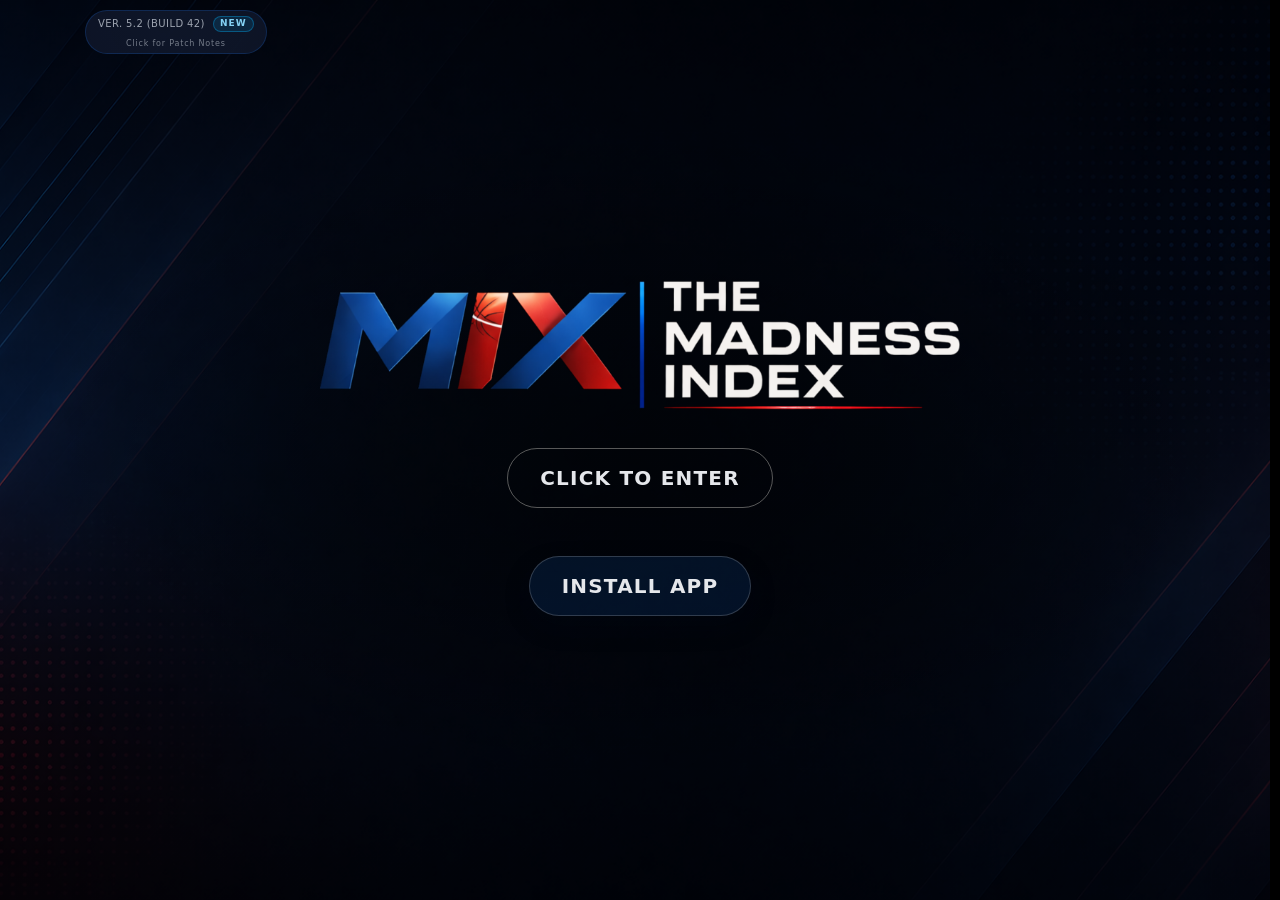
==== commit c811bc1e: "Add files via upload" ====
--- a/index.html
+++ b/index.html
@@ -11,12 +11,12 @@
   <link href="https://fonts.googleapis.com/css2?family=Rajdhani:wght@500;600;700&display=swap" rel="stylesheet">
 
   <!-- Core styles -->
-  <link rel="stylesheet" href="styles2.css?v=40" />
-  <link rel="stylesheet" href="mobile.css?v=40" />
+  <link rel="stylesheet" href="styles2.css?v=42" />
+  <link rel="stylesheet" href="mobile.css?v=42" />
   <link rel="icon" type="image/png" href="assets/img/logos/madness-index-app-logo.PNG" />
 
   <!-- PWA manifest -->
-  <link rel="manifest" href="manifest.json?v=40" />
+  <link rel="manifest" href="manifest.json?v=42" />
 </head>
 <body>
 
@@ -1577,7 +1577,7 @@
     </div>
 </footer>
 
-<script src="madness_index.js?v=40"></script>
+<script src="madness_index.js?v=42"></script>
 
 <script>
 (function () {
--- a/styles2.css
+++ b/styles2.css
@@ -573,8 +573,9 @@
 
 .enhanced-header .version-badge{
   position: absolute;
-  top: 18px;
-  left: 18px;
+  top: 1px;
+  left: 1px;
+  right: 45px;
 
   padding: 4px 10px;
   font-size: 12px;
@@ -5092,6 +5093,8 @@
   max-width: 1200px !important;
   margin-left: auto !important;
   margin-right: auto !important;
+  height: auto;
+  min-height: 600px;
 }
 
 #preMatchup .mi-label {
@@ -5111,15 +5114,16 @@
 /* Anchor container */
 #preMatchup .header-zone-wrapper > .version-notes-anchor {
   position: absolute;
-  top: 12px;
-  left: 12px;
+  top: 8px;
+  left: 55px;
 
   z-index: 10030; /* just below panel */
   display: flex;
   align-items: flex-start;
-  justify-content: flex-start;
+  justify-content: flext-start;
 
   pointer-events: auto;
+
 }
 
 /* The button itself */
@@ -5138,9 +5142,6 @@
   > .version-notes-anchor
   > .version-notes {
   position: absolute;
-
-  top: calc(100% + 8px);
-  left: 0;
 
   width: min(360px, calc(100vw - 48px));
   max-height: 60vh;
@@ -5413,6 +5414,7 @@
 #matchupSetupCard .mi-team-dd-btn,
 #matchupSetupCard .mi-team-dd .mi-team-dd-panel{
   width: 100%;
+  min-width: 150px;
 }
 
 /* Allow label text to take the available space cleanly */
@@ -5524,11 +5526,16 @@
   max-height: none;
   overflow-y: auto;
   overflow-x: hidden;
+  width: auto;
 }
 
 /* Rows: add faint separators + stronger hover to signal interactivity */
 .mi-team-dd .mi-team-dd-item{
   position: relative;
+  justify-content: flex-start;
+  width: 100%;
+  max-width: 140px;
+
   border-radius: 10px;
   transition: background-color 140ms ease, transform 140ms ease;
 }
@@ -10315,12 +10322,14 @@
 .mi-entry-button {
   background: transparent;
   border: 1px solid rgba(217, 214, 207, 0.4);
-  color: #d9d6cf;
+  color: var(--mi-text-primary);
+  font-weight: 700;
+  min-height: 60px !important;
 
   padding: 14px 32px;
 
-  font-size: 13px;
-  letter-spacing: 0.28em;
+  font-size: 20px;
+  letter-spacing: 0.06em;
   text-transform: uppercase;
 
   cursor: pointer;
@@ -11150,9 +11159,9 @@
 
 /* Panel */
 .version-notes{
-  position: absolute;
-  top: 68px;   /* anchors under the badge; tweak 2–6px if needed */
-  left: 18px;
+  position: relative;
+  top: 60px;   /* anchors under the badge; tweak 2–6px if needed */
+  left: -70px;
   width: min(360px, calc(100vw - 36px));
   padding: 10px 12px;
   border-radius: 14px;
@@ -17467,14 +17476,16 @@
 .mi-entry-install-button {
   margin-top: 12px;
   min-width: 200px;
-  padding: 0.8rem 1.2rem;
+  min-height: 60px;
+  padding: 14px 32px;
   border-radius: 999px;
   border: 1px solid rgba(255, 255, 255, 0.18);
   background: rgba(23, 95, 195, 0.16);
-  color: #e5eefc;
+  color: var(--mi-text-primary);
   font: inherit;
+  font-size: 20px;
   font-weight: 700;
-  letter-spacing: 0.08em;
+  letter-spacing: 0.06em;
   text-transform: uppercase;
   cursor: pointer;
   transition:
@@ -17483,6 +17494,20 @@
     border-color 160ms ease,
     box-shadow 160ms ease;
   box-shadow: 0 10px 24px rgba(2, 8, 23, 0.28);
+}
+
+#versionBadgeText {
+  font-size: 10px;
+  letter-spacing: 0.04em;
+  color: var(--mi-text-muted);
+  font-weight: 400;
+}
+
+.vb-hint {
+  font-size: 10px;
+  letter-spacing: 0.04em;
+  color: var(--mi-text-muted);
+  font-weight: 400;
 }
 
 .mi-entry-install-button:hover {
@@ -21724,7 +21749,7 @@
 
 .mi-dataset-dd-panel {
   position: absolute;
-  top: calc(100% + 8px);
+  top: calc(100% - 50px);
   left: 0;
   right: 0;
   z-index: 2000000000000000;
@@ -21750,14 +21775,17 @@
   padding: 10px 14px;
   display: flex;
   align-items: center;
-  justify-content: flex-start;
+  justify-content: center;
   text-align: left;
   background: rgba(255, 255, 255, 0.02);
   border: 1px solid transparent;
   border-radius: 12px;
   cursor: pointer;
-  color: rgba(235, 242, 255, 0.92);
+  color: var(--mi-text-primary);
+  font-weight: 550;
+  letter-spacing: 0.02em;
   font: inherit;
+  font-size: 13px;
   line-height: 1.2;
   transition:
     background 0.16s ease,
--- a/mobile.css
+++ b/mobile.css
@@ -412,6 +412,9 @@
   }
 
   .version-badge-btn .vb-new {
+    position: absolute !important;
+    left: 36px;
+    top: 28px;
     font-size: 8px !important;
     letter-spacing: 0.03em !important;
     font-weight: 600 !important;
@@ -3758,20 +3761,23 @@
     min-height: 100dvh !important;
     height: auto !important;
 
-    padding-top: 0;
-    padding-bottom: 14vh;
+    padding-top: 14vh;
 
     overflow: hidden;
+  }
+
+  #mi-entry-screen .version-badge-btn {
+    display: none !important;
   }
 
   .mi-entry-button {
     font-size: 16px !important;
     color: var(--mi-text-primary) !important;
-    font-weight: 750 !important;
-    letter-spacing: 0.06em !important;
+    font-weight: 700 !important;
+    letter-spacing: 0.04em !important;
     padding: 4px 8px !important;
     height: var(--mi-control-height) !important;
-    width: 200px !important;
+    width: 220px !important;
   }
 
   .mi-entry-install-button {
@@ -3781,19 +3787,20 @@
     letter-spacing: 0.06em !important;
     padding: 4px 8px !important;
     height: var(--mi-control-height) !important;
-    width: 155px !important;
-    max-width: 155px !important;
+
+    max-width: 220px !important;
   }
 
   #miInstallBtn {
-    display: block !important;
+    display: flex !important;
     font-size: 16px !important;
     color: var(--mi-text-primary) !important;
-    font-weight: 750 !important;
-    letter-spacing: 0.06em !important;
+    font-weight: 700 !important;
+    letter-spacing: 0.04em !important;
     padding: 4px 8px !important;
     height: var(--mi-control-height) !important;
     margin-top: 0 !important;
+    min-width: 220px;
   }
 
   #matchupBar,
@@ -3806,7 +3813,7 @@
     justify-content: flext-start;
     row-gap: 18px !important;
     padding-bottom: 60px !important;
-    margin-bottom: 200px !important;
+    margin-bottom: 100px !important;
   }
 
   #matchupBar::before,
@@ -6953,4 +6960,22 @@
   #preSetupRow #compareBtn.btn.primary.compare-btn-disabled {
     margin-bottom: 0 !important;
   }
+}
+
+@media (max-width: 720px) {
+  #mi-entry-screen {
+    background:
+      radial-gradient(
+        65% 50% at 50% 50%,
+        rgba(0,0,0,0.55) 0%,
+        rgba(0,0,0,0.40) 28%,
+        rgba(0,0,0,0.20) 52%,
+        rgba(0,0,0,0.00) 72%
+      ),
+      linear-gradient(
+        rgba(0,0,0,0.28),
+        rgba(0,0,0,0.28)
+      ),
+      url("assets/img/background/plain-background-1.png") center center / cover no-repeat !important;
+  }
 }
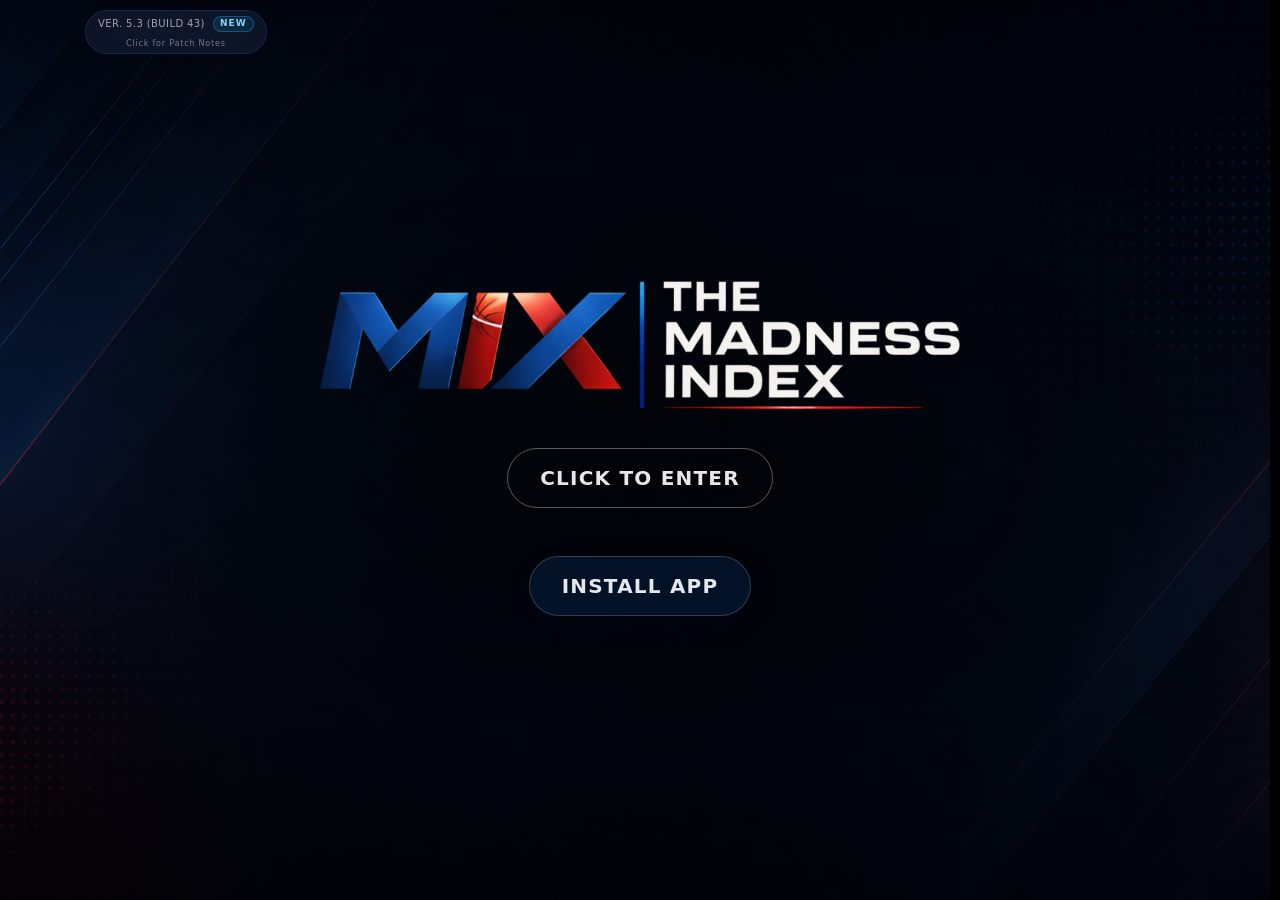
==== commit 381760e4: "Add files via upload" ====
--- a/index.html
+++ b/index.html
@@ -11,12 +11,12 @@
   <link href="https://fonts.googleapis.com/css2?family=Rajdhani:wght@500;600;700&display=swap" rel="stylesheet">
 
   <!-- Core styles -->
-  <link rel="stylesheet" href="styles2.css?v=42" />
-  <link rel="stylesheet" href="mobile.css?v=42" />
+  <link rel="stylesheet" href="styles2.css?v=43" />
+  <link rel="stylesheet" href="mobile.css?v=43" />
   <link rel="icon" type="image/png" href="assets/img/logos/madness-index-app-logo.PNG" />
 
   <!-- PWA manifest -->
-  <link rel="manifest" href="manifest.json?v=42" />
+  <link rel="manifest" href="manifest.json?v=43" />
 </head>
 <body>
 
@@ -314,6 +314,41 @@
         </div>
       </div>
     </section>
+
+        <!-- ========== FIELD LEADERS (PRE-MATCHUP DATASET SNAPSHOT) ========== -->
+    <section
+      id="fieldLeadersShell"
+      class="mi-field-leaders"
+      hidden
+      aria-label="Field Leaders"
+    >
+      <button
+        id="fieldLeadersToggle"
+        class="mi-field-leaders-toggle"
+        type="button"
+        aria-expanded="false"
+        aria-controls="fieldLeadersGrid"
+      >
+        <span class="mi-field-leaders-title-wrap">
+          <span class="mi-field-leaders-kicker">Selected Dataset</span>
+          <strong class="mi-field-leaders-title">Field Leaders</strong>
+          <span class="mi-field-leaders-subtitle">
+            Dataset-wide identity standouts
+          </span>
+        </span>
+
+        <span class="mi-field-leaders-toggle-meta">
+          <span class="mi-field-leaders-toggle-text">View</span>
+          <span class="mi-field-leaders-chevron" aria-hidden="true">▾</span>
+        </span>
+      </button>
+
+      <div
+        id="fieldLeadersGrid"
+        class="mi-field-leaders-grid"
+        aria-live="polite"
+      ></div>
+    </section>
 </div>
 
 <div id="postMatchup" class="hidden">
@@ -379,7 +414,7 @@
             ></div>
 
             <div class="matchup-quick-actions" aria-hidden="true">
-              <button id="matchupQuickRun" class="btn primary matchup-quick-run" type="button">Run</button>
+              <button id="matchupQuickRun" class="btn primary matchup-quick-run" type="button">Compare Teams</button>
               <button id="matchupQuickCancel" class="btn ghost matchup-quick-cancel" type="button">Cancel</button>
             </div>
           </div>
@@ -1577,7 +1612,7 @@
     </div>
 </footer>
 
-<script src="madness_index.js?v=42"></script>
+<script src="madness_index.js?v=43"></script>
 
 <script>
 (function () {
--- a/styles2.css
+++ b/styles2.css
@@ -615,7 +615,8 @@
 
 .pre-hub-inner {
   display: grid;
-  gap: 10px;
+  gap: 4px;
+  height: auto;
 }
 
 .pre-hub-title {
@@ -637,6 +638,7 @@
   grid-template-columns: repeat(3, minmax(0, 1fr));
   gap: 10px;
   margin-top: 6px;
+  height: 100%;
 }
 
 .pre-step {
@@ -1268,7 +1270,6 @@
   display: flex;
   align-items: center;
   gap: 12px;
-  margin-top: 4px;
 }
 
 .matchup-actions-row{
@@ -2102,10 +2103,10 @@
 }
 
 /* In edit mode, mirror side lanes toward center (true symmetry) */
-#matchupBar.is-editing .matchup-bar-left{
-  justify-self: end;
-  align-items: flex-end;
-  text-align: right;
+#teamQuickA #matchupBar.is-editing .matchup-bar-left{
+  justify-self: start;
+  align-items: flex-start;
+  text-align: left;
 }
 
 #matchupBar.is-editing .matchup-bar-right{
@@ -2984,9 +2985,11 @@
 #matchupBar.is-editing #matchupQuickA.matchup-quick-slot[aria-hidden="false"] .mi-team-dd .mi-team-dd-panel,
 #matchupBar.is-editing #matchupQuickB.matchup-quick-slot[aria-hidden="false"] .mi-team-dd .mi-team-dd-panel{
   position: absolute !important;
-  top: calc(100% + 8px);
-  left: 0;
+  top: calc(100% + 10px);
+
+  right: auto;
   width: 100%;
+  max-width: 200px;
   z-index: 9999;
 }
 
@@ -5284,6 +5287,8 @@
 /* Ensure all 3 cards fill their column height consistently */
 .pre-setup-row > .card{
   height: auto;
+  min-height: 0;
+  max-height: 320px;
 }
 
 /* Hub was designed for stacked layout; remove extra lift in 3-col row */
@@ -5917,6 +5922,567 @@
 
 #preMatchupHub {
   overflow: visible;
+}
+
+/* =========================================================
+   FIELD LEADERS — Desktop Pre-Matchup Dataset Snapshot
+   - Lives inside #preMatchup
+   - Hidden until JS renders after dataset load
+   - Desktop opens by default via .is-open
+   - Mobile overrides should live in mobile.css later
+   ========================================================= */
+
+#preMatchup #fieldLeadersShell[hidden] {
+  display: none !important;
+}
+
+#preMatchup .mi-field-leaders {
+  --field-leader-shell-radius: 18px;
+  --field-leader-card-radius: 14px;
+
+  width: 100%;
+  margin: 2px 0 0;
+  padding: 6px;
+
+  border-radius: var(--field-leader-shell-radius);
+  border: 1px solid rgba(148, 163, 184, 0.20);
+
+  background:
+    radial-gradient(
+      900px 260px at 50% -30%,
+      rgba(23, 95, 195, 0.18),
+      rgba(23, 95, 195, 0.06) 42%,
+      transparent 72%
+    ),
+    linear-gradient(
+      180deg,
+      rgba(15, 23, 42, 0.74),
+      rgba(2, 6, 23, 0.90)
+    );
+
+  box-shadow:
+    0 16px 36px rgba(0, 0, 0, 0.42),
+    0 0 0 1px rgba(255, 255, 255, 0.035) inset;
+
+  overflow: hidden;
+
+  opacity: 0;
+  transform: translateY(5px);
+  transition:
+    opacity 220ms ease,
+    transform 220ms ease,
+    border-color 220ms ease,
+    box-shadow 220ms ease;
+}
+
+#preMatchup .mi-field-leaders.is-ready,
+#preMatchup .mi-field-leaders.is-rendered {
+  opacity: 1;
+  transform: translateY(0);
+}
+
+/* Header/toggle: visually a title bar, structurally still a button */
+#preMatchup .mi-field-leaders-toggle {
+  width: 100%;
+  min-height: 42px;
+  height: auto;
+
+  display: flex;
+  align-items: center;
+  justify-content: space-between;
+  gap: 14px;
+
+  padding: 10px 12px;
+  margin: 0 0 4px;
+
+  border: 1px solid rgba(148, 163, 184, 0.14);
+  border-radius: 14px;
+
+  background:
+    linear-gradient(
+      180deg,
+      rgba(255, 255, 255, 0.045),
+      rgba(255, 255, 255, 0.012)
+    ),
+    rgba(2, 6, 23, 0.34);
+
+  color: var(--mi-text-primary);
+  box-shadow:
+    0 10px 22px rgba(0, 0, 0, 0.30),
+    inset 0 1px 0 rgba(255, 255, 255, 0.045);
+
+  cursor: pointer;
+  text-align: left;
+  white-space: normal;
+}
+
+#preMatchup .mi-field-leaders-toggle:hover {
+  border-color: rgba(56, 189, 248, 0.24);
+  background:
+    linear-gradient(
+      180deg,
+      rgba(56, 189, 248, 0.075),
+      rgba(255, 255, 255, 0.012)
+    ),
+    rgba(2, 6, 23, 0.40);
+}
+
+#preMatchup .mi-field-leaders-toggle:focus-visible {
+  outline: none;
+  box-shadow:
+    0 0 0 3px rgba(56, 189, 248, 0.18),
+    0 10px 22px rgba(0, 0, 0, 0.30),
+    inset 0 1px 0 rgba(255, 255, 255, 0.045);
+}
+
+#preMatchup .mi-field-leaders-title-wrap {
+  min-width: 0;
+
+  display: grid;
+  grid-template-columns: auto 1fr;
+  grid-template-areas:
+    "kicker subtitle"
+    "title  subtitle";
+  column-gap: 12px;
+  row-gap: 2px;
+
+  align-items: center;
+}
+
+#preMatchup .mi-field-leaders-kicker {
+  display: none;
+}
+
+#preMatchup .mi-field-leaders-title {
+  grid-area: title;
+
+  font-size: 0.98rem;
+  font-weight: 800;
+  line-height: 1.05;
+  letter-spacing: 0.06em;
+  text-transform: uppercase;
+  text-align: center;
+
+  color: var(--mi-text-primary);
+  text-shadow:
+    0 1px 0 rgba(0, 0, 0, 0.45),
+    0 0 14px rgba(56, 189, 248, 0.10);
+}
+
+#preMatchup .mi-field-leaders-subtitle {
+  display: none;
+}
+
+#preMatchup .mi-field-leaders-toggle-meta {
+  flex: 0 0 auto;
+
+  display: inline-flex;
+  align-items: center;
+  justify-content: center;
+  gap: 8px;
+
+  min-height: 28px;
+  padding: 0 10px;
+
+  border-radius: 999px;
+  border: 1px solid rgba(56, 189, 248, 0.20);
+  background: rgba(2, 6, 23, 0.42);
+
+  color: rgba(226, 232, 240, 0.82);
+  font-size: 11px;
+  font-weight: 850;
+  letter-spacing: 0.08em;
+  text-transform: uppercase;
+}
+
+#preMatchup .mi-field-leaders-chevron {
+  display: inline-block;
+  transform: rotate(0deg);
+  transition: transform 180ms ease;
+  opacity: 0.82;
+}
+
+#preMatchup .mi-field-leaders.is-open .mi-field-leaders-chevron {
+  transform: rotate(180deg);
+}
+
+/* Collapsed by default unless JS applies .is-open */
+#preMatchup .mi-field-leaders-grid {
+  display: none;
+}
+
+#preMatchup .mi-field-leaders.is-open .mi-field-leaders-grid {
+  display: grid;
+  grid-template-columns: repeat(3, minmax(0, 1fr));
+  gap: 4px;
+}
+
+/* Compact stat-cell cards */
+#preMatchup .mi-field-leader-card {
+  --leader-primary-rgb: var(--team-primary-rgb, 107 114 128);
+  --leader-secondary-rgb: var(--team-secondary-rgb, 107 114 128);
+  --leader-tertiary-rgb: var(--team-tertiary-rgb, 107 114 128);
+  --leader-ambient-rgb: var(--team-secondary-ambient-rgb, var(--team-secondary-rgb, 107 114 128));
+
+  position: relative;
+  min-width: 0;
+  min-height: 100px;
+  max-height: 100px;
+
+  display: grid;
+  grid-template-columns: 72px minmax(0, 1fr) auto;
+  grid-template-rows: 1fr auto;
+  grid-template-areas:
+    "identity head value"
+    ".        nav  .";
+  column-gap: 8px;
+  row-gap: 6px;
+  align-items: center;
+
+  padding: 10px 12px 8px 10px;
+  border-radius: var(--field-leader-card-radius);
+
+  background:
+    radial-gradient(
+      170px 90px at 8% 0%,
+      rgba(var(--leader-ambient-rgb), 0.20),
+      transparent 68%
+    ),
+    linear-gradient(
+      180deg,
+      rgba(15, 23, 42, 0.76),
+      rgba(2, 6, 23, 0.72)
+    );
+
+  border: 1px solid rgba(148, 163, 184, 0.16);
+
+  box-shadow:
+    0 10px 20px rgba(0, 0, 0, 0.30),
+    inset 0 1px 0 rgba(255, 255, 255, 0.045);
+
+  overflow: hidden;
+}
+
+#preMatchup .mi-field-leader-card::before {
+  content: "";
+  position: absolute;
+  inset: 0 auto 0 0;
+
+  width: 3px;
+  border-radius: 999px;
+
+  background:
+    linear-gradient(
+      180deg,
+      rgba(var(--leader-primary-rgb), 0.95),
+      rgba(var(--leader-secondary-rgb), 0.72),
+      rgba(var(--leader-tertiary-rgb), 0.55)
+    );
+
+  box-shadow:
+    0 0 12px rgba(var(--leader-primary-rgb), 0.30),
+    0 0 22px rgba(var(--leader-secondary-rgb), 0.18);
+  opacity: 0.92;
+}
+
+#preMatchup .mi-field-leader-card:hover {
+  border-color: rgba(var(--leader-primary-rgb), 0.36);
+  background:
+    radial-gradient(
+      190px 100px at 8% 0%,
+      rgba(var(--leader-ambient-rgb), 0.26),
+      transparent 70%
+    ),
+    linear-gradient(
+      180deg,
+      rgba(15, 23, 42, 0.82),
+      rgba(2, 6, 23, 0.76)
+    );
+  transform: translateY(-1px);
+  transition:
+    transform 160ms ease,
+    border-color 160ms ease,
+    background 160ms ease;
+}
+
+#preMatchup .mi-field-leader-slides,
+#preMatchup .mi-field-leader-slide,
+#preMatchup .mi-field-leader-top,
+#preMatchup .mi-field-leader-main {
+  display: contents;
+}
+
+#preMatchup .mi-field-leader-slide[hidden] {
+  display: none !important;
+}
+
+/* Left identity rail: logo + team name centered as one vertical unit */
+#preMatchup .mi-field-leader-logo-wrap {
+  grid-area: identity;
+  justify-self: center;
+  align-self: center;
+
+  width: 56px;
+  height: 56px;
+  margin-bottom: 22px;
+
+  border-radius: 12px;
+
+  display: flex;
+  align-items: center;
+  justify-content: center;
+
+  background:
+    radial-gradient(
+      circle at 50% 35%,
+      rgba(var(--leader-primary-rgb), 0.24),
+      rgba(2, 6, 23, 0.88) 70%
+    );
+
+  border: 1px solid rgba(var(--leader-primary-rgb), 0.34);
+
+  box-shadow:
+    0 0 14px rgba(var(--leader-primary-rgb), 0.18),
+    inset 0 1px 0 rgba(255, 255, 255, 0.06);
+
+  overflow: hidden;
+}
+
+#preMatchup .mi-field-leader-logo {
+  width: 40px;
+  height: 40px;
+  object-fit: contain;
+  display: block;
+}
+
+#preMatchup .mi-field-leader-logo[hidden] {
+  display: none !important;
+}
+
+#preMatchup .mi-field-leader-team {
+  grid-area: identity;
+  justify-self: center;
+  align-self: center;
+
+  width: 68px;
+  margin-top: 46px;
+
+  font-size: 11px;
+  font-weight: 700;
+  line-height: 1.05;
+  letter-spacing: 0.04em;
+  color: var(--mi-text-primary);
+
+  overflow: hidden;
+  text-overflow: ellipsis;
+  text-wrap: pretty;
+  text-align: center;
+
+  text-shadow:
+    0 1px 0 rgba(0, 0, 0, 0.45),
+    0 0 10px rgba(var(--leader-primary-rgb), 0.12);
+}
+
+#preMatchup .mi-field-leader-heading {
+  grid-area: head;
+  min-width: 0;
+  align-self: center;
+
+  display: flex;
+  flex-direction: column;
+  justify-content: center;
+}
+
+#preMatchup .mi-field-leader-label {
+  font-size: 16px;
+  font-weight: 750;
+  line-height: 1;
+  letter-spacing: 0.01em;
+  text-transform: none;
+  text-align: center;
+
+  color: var(--mi-text-primary);
+
+  overflow: hidden;
+  text-overflow: ellipsis;
+  white-space: nowrap;
+}
+
+#preMatchup .mi-field-leader-note {
+  margin-top: 4px;
+
+  font-size: 10px;
+  line-height: 1;
+  color: var(--mi-text-muted);
+  letter-spacing: 0.01em;
+  padding-bottom: 1px;
+  height: auto;
+  overflow: hidden;
+  text-overflow: ellipsis;
+  text-align: center;
+  text-wrap: pretty;
+}
+
+#fieldLeadersShell.mi-field-leaders.is-ready.is-rendered.is-open {
+  min-height: 285px;
+  max-height: 285px;
+}
+
+#preMatchup .mi-field-leader-score-row {
+  grid-area: value;
+  justify-self: end;
+  align-self: right;
+
+  display: flex;
+  flex-direction: column;
+  align-items: flex-end;
+  justify-content: center;
+  gap: 4px;
+
+  min-width: 58px;
+  max-width: 96px;
+}
+
+#preMatchup .mi-field-leader-value {
+  font-size: 20px;
+  font-weight: 750;
+  line-height: 1;
+  letter-spacing: 0.01em;
+  font-variant-numeric: tabular-nums;
+
+  color: var(--mi-text-primary);
+  text-shadow:
+    0 0 12px rgba(var(--leader-primary-rgb), 0.22),
+    0 1px 0 rgba(0, 0, 0, 0.45);
+
+  width: auto;
+  justify-content: right;
+  align-items: right;
+  align-self: right;  
+}
+
+#preMatchup .mi-field-leader-sub {
+  font-size: 10px;
+  font-weight: 700;
+  line-height: 1;
+  letter-spacing: 0.01em;
+  text-transform: none;
+  color: var(--mi-text-muted);
+
+  white-space: nowrap;
+}
+
+/* Carousel nav: one row, arrows flanking visible dots */
+#preMatchup .mi-field-leader-nav {
+  grid-area: nav;
+  justify-self: center;
+  align-self: center;
+
+  display: grid;
+  grid-template-columns: 18px auto 18px;
+  align-items: center;
+  justify-content: center;
+  column-gap: 7px;
+
+  width: auto;
+  height: auto;
+  max-height: 24px;
+
+  padding: 0;
+
+  border: 0;
+  background: transparent;
+  box-shadow: none;
+  z-index: 2;
+  position: absolute;
+  top: -24px;
+}
+
+/* Actual arrow buttons inside the nav wrapper */
+#preMatchup .mi-field-leader-card-nav {
+  width: auto;
+  height: auto;
+  max-height: 24px;
+  min-height: 0;
+  padding: 0;
+
+  display: inline-flex;
+  align-items: center;
+  justify-content: center;
+
+  border-radius: 999px;
+  border: 1px solid rgba(var(--leader-primary-rgb), 0.30);
+  background: rgba(2, 6, 23, 0.34);
+
+  color: rgba(249, 246, 238, 0.82);
+  font-size: 22px;
+  font-weight: 800;
+  line-height: 0.75;
+  margin-bottom: 6px;
+
+  cursor: pointer;
+  box-shadow: none;
+}
+
+#preMatchup .mi-field-leader-card-nav:hover {
+  border-color: rgba(var(--leader-primary-rgb), 0.58);
+  background: rgba(var(--leader-primary-rgb), 0.14);
+  color: rgba(249, 246, 238, 0.98);
+}
+
+#preMatchup .mi-field-leader-card-nav:focus-visible {
+  outline: none;
+  box-shadow:
+    0 0 0 2px rgba(var(--leader-primary-rgb), 0.22),
+    0 0 12px rgba(var(--leader-primary-rgb), 0.18);
+}
+
+#preMatchup .mi-field-leader-card-nav--prev {
+  grid-column: 1;
+}
+
+#preMatchup .mi-field-leader-card-nav--next {
+  grid-column: 3;
+}
+
+#preMatchup .mi-field-leader-rank-indicator {
+  grid-column: 2;
+
+  display: inline-flex;
+  align-items: center;
+  justify-content: center;
+  gap: 5px;
+
+  min-width: 18px;
+  height: auto;
+}
+
+#preMatchup .mi-field-leader-dot {
+  width: 7px;
+  height: 7px;
+  border-radius: 999px;
+
+  background: rgba(148, 163, 184, 0.22);
+  border: 1px solid rgba(249, 246, 238, 0.28);
+
+  opacity: 0.47;
+}
+
+#preMatchup .mi-field-leader-dot.is-active {
+  width: 10px;
+  height: 10px;
+
+  background: rgba(var(--leader-primary-rgb), 0.98);
+  border-color: rgba(var(--leader-primary-rgb), 0.95);
+  box-shadow:
+    0 0 8px rgba(var(--leader-primary-rgb), 0.52),
+    0 0 0 2px rgba(var(--leader-primary-rgb), 0.14);
+  opacity: 1;
+}
+
+/* Detail text exists in markup, but stays hidden in desktop v1 to protect height */
+#preMatchup .mi-field-leader-detail {
+  display: none;
 }
 
 /* =========================================
@@ -19516,7 +20082,8 @@
 
 #preMatchupHub .pre-hub-steps{
   grid-template-columns: 1fr !important;
-  gap: 10px !important;
+  gap: 24px !important;
+  height: auto;
 }
 
 #preMatchupHub .pre-step{
@@ -19525,8 +20092,8 @@
   grid-template-areas: "num copy status" !important;
   align-items: center !important;
   gap: 12px !important;
-  padding: 14px 14px !important;
-  min-height: 74px;
+  padding: 6px 6px !important;
+  min-height: 60px;
 }
 
 #preMatchupHub .pre-step-num{
@@ -21486,6 +22053,8 @@
 #preMatchupHub .round-step-label {
   margin-bottom: 0;
   margin-top: 4px;
+  height: 100%;
+  max-height: 21.5px !important;
   z-index: 1;
   font-size: 0.98rem;
   font-weight: 800;
@@ -23514,8 +24083,8 @@
 
 #preSetupRow .matchup-actions-row,
   #preSetupRow #compareBtn {
-    margin-bottom: 6px !important;
-    margin-top: 4px !important;
+    margin-bottom: 2px !important;
+    margin-top: 0 !important;
     scroll-margin-bottom: 160px !important;
     color: #FDF9D8 !important;
     font-size: 20px !important;
@@ -23881,4 +24450,18 @@
 #matchupBar .mi-log-toggle:focus-visible::before{
   opacity: 1;
   transform: translateX(-50%) translateY(0);
-}+}
+
+#preStep1.pre-step.pre-step--status.is-done,
+#preStep2.pre-step.pre-step--status.is-done,
+#preStep3.pre-step.pre-step--status.is-done {
+  font-size: 20px;
+  row-gap: 1px !important;
+  column-gap: 10px !important;
+  min-height: 75px !important;
+  height: auto;
+}
+
+.pre-hub-steps.pre-hub-status-grid {
+  margin-top: 0 !important;
+}
--- a/mobile.css
+++ b/mobile.css
@@ -71,9 +71,9 @@
   }
 
   #mcRow3.matchup-step.mc-row.is-primary-entry {
-    min-height: 110px !important;
-
-    height: 110px !important;
+    min-height: 90px !important;
+
+    height: 90px !important;
   }
 
   #preSetupRow.pre-setup-row .controls-card.is-primary-entry {
@@ -311,7 +311,8 @@
   #preSetupRow #compareBtn {
     width: 100% !important;
     max-width: 200px !important;
-    max-height: 24px !important;
+    max-height: 30px !important;
+
   }
 
   /* ── Helper text under Step 3 ── */
@@ -629,7 +630,8 @@
     flex-direction: column !important;
     align-items: center !important;
     justify-content: flex-start !important;
-    gap: 6px !important;
+    column-gap: 6px !important;
+    row-gap: 2px !important;
 
     width: 100% !important;
     max-width: 100% !important;
@@ -2712,7 +2714,7 @@
   }
 
   #verdictShell {
-    margin-top: 6px !important;
+    margin-top: 2px !important;
   }
 }
 
@@ -3170,7 +3172,7 @@
   }
 
   .mi-verdict-shell {
-    margin-bottom: 0 !important;
+    margin-bottom: 12px !important;
   }
 
   #verdictShell #miVerdictMetricsTile .tile-face.tile-front{
@@ -3326,10 +3328,7 @@
     color: var(--mi-text-muted) !important;
   }
 
-  #mcRow2.matchup-step.mc-row {
-    margin-bottom: 6px !important;
-    margin-top: 6px !important;
-  }
+
 
   .mi-team-dd-item {
     padding: 4px !important;
@@ -4414,8 +4413,8 @@
    ========================================================= */
 @media (max-width: 720px) {
   #analysisShell{
-    margin-top: 6px !important;
-    padding-top: 7px !important;
+    margin-top: 0 !important;
+    padding-top: 0 !important;
   }
 
   #analysisShell::before{
@@ -6051,8 +6050,13 @@
     color: #FDF9D8 !important;
     font-size: 20px !important;
     min-height: 0 !important;
-    max-height: 120px !important;
-  }
+
+  }
+
+  #preSetupRow .matchup-actions-row {
+    min-height: 30px !important;
+    height: auto !important;
+  } 
 
   /* Same idea for post-matchup action surfaces near the bottom */
   #matchupBar,
@@ -6062,6 +6066,10 @@
     scroll-margin-bottom: 0 !important;
   }
 
+  .pre-setup-row > .card {
+    max-height: 82px !important;
+  }  
+
   /* Keep the collapsed glossary handle from visually eating the last row */
   .mi-glossary {
     z-index: 9999 !important;
@@ -6094,6 +6102,7 @@
     z-index: 10040 !important;
     transition: filter 160ms ease !important;
     opacity: 1 !important;
+    margin-top: 12px;
   }
 
   .hero-tagline {
@@ -6183,7 +6192,7 @@
   }
 
   #preMatchup {
-    min-height: 0 !important;
+    min-height: 100dvh !important;
     height: 100% !important;
     overflow-y: auto;
     overflow-x: hidden; 
@@ -6196,6 +6205,11 @@
   html,
   body {
     overflow-x: hidden! important;
+  }
+
+  #preSetupRow.pre-setup-row > .card.controls-card {
+    height: auto;
+    max-height: 5000px;
   }
 
   .mi-team-dd-btn .mi-label {
@@ -6798,7 +6812,7 @@
   #verdictShell .mi-verdict-grid{
     grid-template-columns: 1fr !important;
     column-gap: 16px !important;
-    row-gap: 2px !important;
+    row-gap: 1px !important;
   }
 
   #verdictShell .mi-verdict-rail{
@@ -6919,8 +6933,9 @@
   }
 
   #postMatchupTop {
-    min-height: 0 !important;
+    min-height: 100dvh !important;
     height: 100% !important;
+
 
     overflow-y: visible !important;
     overscroll-behavior-y: auto !important;
@@ -6934,10 +6949,11 @@
   #preSetupRow.pre-setup-row > .card.controls-card,
   #matchupSetupCard .mc-row.is-primary-entry,
   #matchupSetupCard .mc-row {
-    min-height: 110px !important;
+    min-height: 90px !important;
     align-items: stretch !important;
-    align-self: stretch !important;
+    align-self: center !important;
     justify-content: center !important;
+    margin: 8px 0;
   }
 
   #preMatchup #compareBtn.btn.primary.compare-btn-enabled.is-ready {
@@ -6978,4 +6994,9 @@
       ),
       url("assets/img/background/plain-background-1.png") center center / cover no-repeat !important;
   }
+
+  #fieldLeadersShell,
+  #preMatchup .mi-field-leaders-toggle {
+    display: none;
+  }
 }
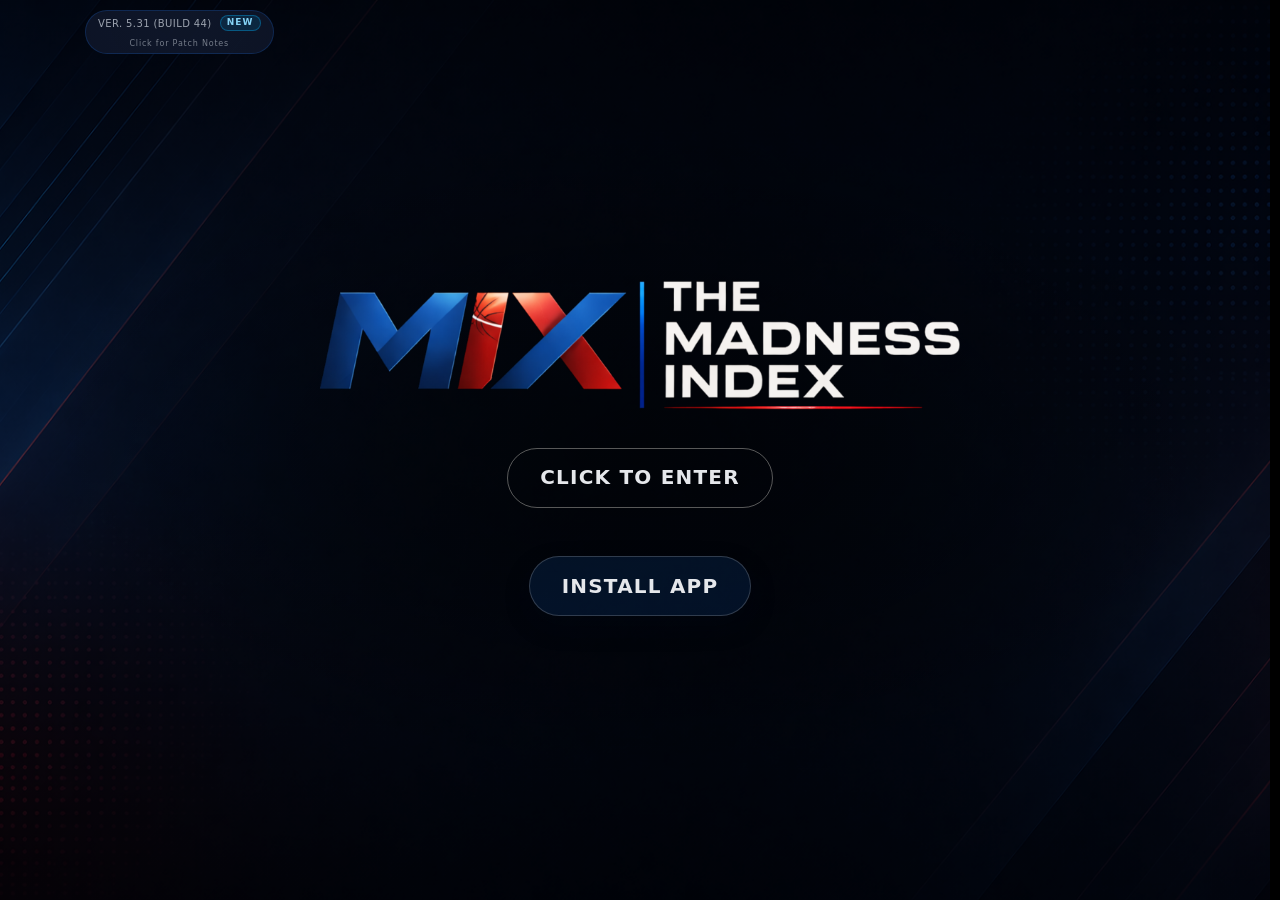
==== commit 44ece0c1: "Add files via upload" ====
--- a/index.html
+++ b/index.html
@@ -11,12 +11,12 @@
   <link href="https://fonts.googleapis.com/css2?family=Rajdhani:wght@500;600;700&display=swap" rel="stylesheet">
 
   <!-- Core styles -->
-  <link rel="stylesheet" href="styles2.css?v=43" />
-  <link rel="stylesheet" href="mobile.css?v=43" />
+  <link rel="stylesheet" href="styles2.css?v=44" />
+  <link rel="stylesheet" href="mobile.css?v=44" />
   <link rel="icon" type="image/png" href="assets/img/logos/madness-index-app-logo.PNG" />
 
   <!-- PWA manifest -->
-  <link rel="manifest" href="manifest.json?v=43" />
+  <link rel="manifest" href="manifest.json?v=44" />
 </head>
 <body>
 
@@ -1612,7 +1612,7 @@
     </div>
 </footer>
 
-<script src="madness_index.js?v=43"></script>
+<script src="madness_index.js?v=44"></script>
 
 <script>
 (function () {
--- a/styles2.css
+++ b/styles2.css
@@ -256,7 +256,7 @@
 
   font-family: inherit;
   font-size: 14px;
-  line-height: 1;
+  line-height: 1.22;
 
   padding: 8px 16px;
   min-height: 38px;
@@ -24458,7 +24458,7 @@
   font-size: 20px;
   row-gap: 1px !important;
   column-gap: 10px !important;
-  min-height: 75px !important;
+  min-height: 0 !important;
   height: auto;
 }
 
--- a/mobile.css
+++ b/mobile.css
@@ -72,7 +72,6 @@
 
   #mcRow3.matchup-step.mc-row.is-primary-entry {
     min-height: 90px !important;
-
     height: 90px !important;
   }
 
@@ -236,8 +235,7 @@
     justify-content: center !important;
     gap: 10px !important;
     width: 100% !important;
-    margin-bottom: 2px !important;
-
+    margin-bottom: 0 !important;
   }
 
   #preSetupRow .select-wrap {
@@ -2004,6 +2002,8 @@
     flex-direction: column !important;
     align-items: center !important;
     margin-bottom: 55px !important;
+    margin-right: 4px !important;
+    margin-left: 4px !important;
 
     padding: 12px 12px 6px !important;
     border-radius: 18px !important;
@@ -3172,7 +3172,7 @@
   }
 
   .mi-verdict-shell {
-    margin-bottom: 12px !important;
+    margin-bottom: 0 !important;
   }
 
   #verdictShell #miVerdictMetricsTile .tile-face.tile-front{
@@ -3289,7 +3289,7 @@
 
   #preSetupRow .round-control-row {
     margin-top: 0 !important;
-    margin-bottom: 12px !important;
+    margin-bottom: 0!important;
     column-gap: 14px !important;
   }
 
@@ -4074,9 +4074,13 @@
   }
 
   .mi-dataset-dd-panel.round-dropdown {
-    top: calc(100% - 100px) !important;
+    top: calc(100% + 6px) !important;
+    left: 48px;
     opacity: 1 !important;
-    height: auto !important;
+    height: 100% !important;
+    min-height: 365px;
+    width: auto; 
+    max-width: 300px;
   }
 
   .mi-dataset-dd-option.round-option {
@@ -4085,10 +4089,14 @@
     letter-spacing: 0.04em !important;
     padding: 4px !important;
     margin-bottom: 2px !important;
+    margin-top: 2px !important;
     min-height: 0 !important;
     max-height: 32px !important;
     border: 1px solid !important;
     border-color: var(--mi-border-subtle) !important;
+    max-width: 200px;
+    margin-left: auto;
+    margin-right: auto;
   }
 
   /* Stack stays compact */
@@ -6933,8 +6941,9 @@
   }
 
   #postMatchupTop {
-    min-height: 100dvh !important;
-    height: 100% !important;
+    min-height: 90dvh !important;
+    height: auto !important;
+    max-height: 575px !important;
 
 
     overflow-y: visible !important;
@@ -6945,7 +6954,7 @@
   #postMatchup .matchup-controls-label.matchup-kicker {
     display: none !important;
   }
-  
+
   #preSetupRow.pre-setup-row > .card.controls-card,
   #matchupSetupCard .mc-row.is-primary-entry,
   #matchupSetupCard .mc-row {
@@ -6953,9 +6962,8 @@
     align-items: stretch !important;
     align-self: center !important;
     justify-content: center !important;
-    margin: 8px 0;
-  }
-
+  }
+  
   #preMatchup #compareBtn.btn.primary.compare-btn-enabled.is-ready {
     margin-bottom: 0 !important;
   }
@@ -6994,9 +7002,844 @@
       ),
       url("assets/img/background/plain-background-1.png") center center / cover no-repeat !important;
   }
-
-  #fieldLeadersShell,
+}
+
+/* =============================================
+   § FIELD LEADERS — Mobile expandable module
+   Mobile-only stacked version of the desktop cards.
+   Each individual article keeps the desktop card structure;
+   the only mobile change is that all 6 cards stack vertically.
+   ============================================= */
+@media (max-width: 720px) {
+
+  /* ---------------------------------------------
+     Shell
+     --------------------------------------------- */
+
+  #preMatchup #fieldLeadersShell.mi-field-leaders {
+    display: block !important;
+    width: 100% !important;
+    max-width: 100% !important;
+
+    margin: 6px auto 0 !important;
+    padding: 0 !important;
+
+    border: 0 !important;
+    background: transparent !important;
+    box-shadow: none !important;
+
+    overflow: visible !important;
+    clear: both !important;
+    position: relative !important;
+    z-index: 1 !important;
+    transform: none !important;
+  }
+
+  #preMatchup #fieldLeadersShell.mi-field-leaders[hidden] {
+    display: none !important;
+  }
+
+  /* When JS relocates the shell after #mcRow3 */
+  #preMatchup #matchupSetupCard .matchup-steps > #fieldLeadersShell.mi-field-leaders,
+  #preMatchup #matchupSetupCard #fieldLeadersShell.mi-field-leaders {
+    flex: 0 0 auto !important;
+    align-self: stretch !important;
+    width: 100% !important;
+    margin: 8px 0 0 !important;
+  }
+
+  /* ---------------------------------------------
+     Toggle button
+     --------------------------------------------- */
+
   #preMatchup .mi-field-leaders-toggle {
-    display: none;
-  }
-}+    display: grid !important;
+    grid-template-columns: minmax(0, 1fr) auto !important;
+    align-items: center !important;
+    gap: 10px !important;
+
+    width: 100% !important;
+    min-width: 0 !important;
+    min-height: 48px !important;
+
+    margin: 0 !important;
+    padding: 8px 11px !important;
+
+    border-radius: 16px !important;
+    border: 1px solid rgba(56, 189, 248, 0.34) !important;
+
+    background:
+      radial-gradient(
+        120% 140% at 50% -35%,
+        rgba(56, 189, 248, 0.18),
+        transparent 64%
+      ),
+      linear-gradient(
+        180deg,
+        rgba(15, 23, 42, 0.88),
+        rgba(2, 6, 23, 0.94)
+      ) !important;
+
+    box-shadow:
+      0 12px 26px rgba(0, 0, 0, 0.40),
+      0 0 0 1px rgba(56, 189, 248, 0.10) inset,
+      inset 0 1px 0 rgba(255, 255, 255, 0.06) !important;
+
+    color: var(--mi-text-primary) !important;
+    text-align: left !important;
+    cursor: pointer !important;
+    overflow: hidden !important;
+  }
+
+  #preMatchup .mi-field-leaders-toggle:active {
+    transform: translateY(1px) !important;
+  }
+
+  #preMatchup .mi-field-leaders-toggle:focus-visible {
+    outline: none !important;
+    border-color: rgba(56, 189, 248, 0.58) !important;
+    box-shadow:
+      0 0 0 2px rgba(56, 189, 248, 0.20),
+      0 12px 26px rgba(0, 0, 0, 0.40),
+      inset 0 1px 0 rgba(255, 255, 255, 0.06) !important;
+  }
+
+  #preMatchup .mi-field-leaders-title-wrap {
+    min-width: 0 !important;
+
+    display: flex !important;
+    flex-direction: column !important;
+    align-items: flex-start !important;
+    justify-content: center !important;
+    gap: 2px !important;
+
+    overflow: hidden !important;
+  }
+
+  #preMatchup .mi-field-leaders-kicker {
+    font-size: 9px !important;
+    line-height: 1 !important;
+    font-weight: 850 !important;
+    letter-spacing: 0.13em !important;
+    text-transform: uppercase !important;
+    color: rgba(148, 163, 184, 0.82) !important;
+
+    max-width: 100% !important;
+    white-space: nowrap !important;
+    overflow: hidden !important;
+    text-overflow: ellipsis !important;
+  }
+
+  #preMatchup .mi-field-leaders-title {
+    font-size: 14px !important;
+    line-height: 1.05 !important;
+    font-weight: 900 !important;
+    letter-spacing: 0.055em !important;
+    text-transform: uppercase !important;
+    color: rgba(241, 245, 249, 0.98) !important;
+
+    max-width: 100% !important;
+    white-space: nowrap !important;
+    overflow: hidden !important;
+    text-overflow: ellipsis !important;
+  }
+
+  #preMatchup .mi-field-leaders-subtitle {
+    font-size: 9.5px !important;
+    line-height: 1.1 !important;
+    font-weight: 650 !important;
+    color: rgba(148, 163, 184, 0.76) !important;
+
+    max-width: 100% !important;
+    white-space: nowrap !important;
+    overflow: hidden !important;
+    text-overflow: ellipsis !important;
+  }
+
+  #preMatchup .mi-field-leaders-toggle-meta {
+    display: inline-flex !important;
+    align-items: center !important;
+    justify-content: center !important;
+    gap: 5px !important;
+
+    min-width: 58px !important;
+    height: 28px !important;
+    padding: 0 8px !important;
+
+    border-radius: 999px !important;
+    border: 1px solid rgba(148, 163, 184, 0.22) !important;
+    background: rgba(2, 6, 23, 0.48) !important;
+
+    color: rgba(226, 232, 240, 0.92) !important;
+    overflow: hidden !important;
+  }
+
+  #preMatchup .mi-field-leaders-toggle-text {
+    font-size: 10px !important;
+    line-height: 1 !important;
+    font-weight: 850 !important;
+    letter-spacing: 0.08em !important;
+    text-transform: uppercase !important;
+  }
+
+  #preMatchup .mi-field-leaders-chevron {
+    display: inline-flex !important;
+    align-items: center !important;
+    justify-content: center !important;
+
+    font-size: 12px !important;
+    line-height: 1 !important;
+
+    transform: rotate(0deg) !important;
+    transform-origin: center !important;
+    transition: transform 180ms ease !important;
+  }
+
+  #preMatchup #fieldLeadersShell.is-open .mi-field-leaders-chevron {
+    transform: rotate(180deg) !important;
+  }
+
+  /* ---------------------------------------------
+     Collapsed / expanded grid
+     Mobile = 1 column, 6 stacked article cards.
+     --------------------------------------------- */
+
+  #preMatchup #fieldLeadersGrid.mi-field-leaders-grid {
+    display: grid !important;
+    grid-template-columns: 1fr !important;
+    grid-auto-rows: auto !important;
+    gap: 10px !important;
+
+    width: 100% !important;
+    min-width: 0 !important;
+    max-width: 100% !important;
+
+    max-height: 0 !important;
+    opacity: 0 !important;
+
+    margin-top: 0 !important;
+    padding: 0 !important;
+
+    overflow: hidden !important;
+    pointer-events: none !important;
+
+    transition:
+      max-height 280ms ease,
+      opacity 180ms ease,
+      margin-top 220ms ease !important;
+  }
+
+  #preMatchup #fieldLeadersShell.is-open #fieldLeadersGrid.mi-field-leaders-grid {
+    max-height: 2200px !important;
+    opacity: 1 !important;
+
+    margin-top: 8px !important;
+    padding-bottom: 2px !important;
+
+    overflow: visible !important;
+    pointer-events: auto !important;
+  }
+
+  /* ---------------------------------------------
+     Individual article/card
+     Matches desktop internal structure.
+     --------------------------------------------- */
+
+  #preMatchup .mi-field-leader-card {
+    --leader-primary-rgb: var(--team-primary-rgb, 107 114 128);
+    --leader-secondary-rgb: var(--team-secondary-rgb, 107 114 128);
+    --leader-tertiary-rgb: var(--team-tertiary-rgb, 107 114 128);
+    --leader-ambient-rgb: var(--team-secondary-ambient-rgb, var(--team-secondary-rgb, 107 114 128));
+
+    position: relative !important;
+
+    width: 100% !important;
+    min-width: 0 !important;
+    max-width: 100% !important;
+
+    min-height: 100px !important;
+    height: 100px !important;
+    max-height: 100px !important;
+
+    display: grid !important;
+    grid-template-columns: 72px minmax(0, 1fr) auto !important;
+    grid-template-rows: 1fr auto !important;
+    grid-template-areas:
+      "identity head value"
+      ".        nav  ." !important;
+
+    column-gap: 8px !important;
+    row-gap: 6px !important;
+    align-items: center !important;
+
+    margin: 0 !important;
+    padding: 10px 12px 8px 10px !important;
+
+    border-radius: var(--field-leader-card-radius, 16px) !important;
+
+    background:
+      radial-gradient(
+        170px 90px at 8% 0%,
+        rgba(var(--leader-ambient-rgb), 0.20),
+        transparent 68%
+      ),
+      linear-gradient(
+        180deg,
+        rgba(15, 23, 42, 0.76),
+        rgba(2, 6, 23, 0.72)
+      ) !important;
+
+    border: 1px solid rgba(148, 163, 184, 0.16) !important;
+
+    box-shadow:
+      0 10px 20px rgba(0, 0, 0, 0.30),
+      inset 0 1px 0 rgba(255, 255, 255, 0.045) !important;
+
+    overflow: hidden !important;
+    touch-action: pan-y !important;
+  }
+
+  #preMatchup .mi-field-leader-card,
+  #preMatchup .mi-field-leader-card * {
+    box-sizing: border-box !important;
+  }
+
+  #preMatchup .mi-field-leader-card::before {
+    content: "" !important;
+    position: absolute !important;
+    inset: 0 auto 0 0 !important;
+
+    width: 3px !important;
+    border-radius: 999px !important;
+
+    background:
+      linear-gradient(
+        180deg,
+        rgba(var(--leader-primary-rgb), 0.95),
+        rgba(var(--leader-secondary-rgb), 0.72),
+        rgba(var(--leader-tertiary-rgb), 0.55)
+      ) !important;
+
+    box-shadow:
+      0 0 12px rgba(var(--leader-primary-rgb), 0.30),
+      0 0 22px rgba(var(--leader-secondary-rgb), 0.18) !important;
+
+    opacity: 0.92 !important;
+    pointer-events: none !important;
+  }
+
+  #preMatchup .mi-field-leader-card:hover {
+    border-color: rgba(var(--leader-primary-rgb), 0.36) !important;
+
+    background:
+      radial-gradient(
+        190px 100px at 8% 0%,
+        rgba(var(--leader-ambient-rgb), 0.26),
+        transparent 70%
+      ),
+      linear-gradient(
+        180deg,
+        rgba(15, 23, 42, 0.82),
+        rgba(2, 6, 23, 0.76)
+      ) !important;
+
+    transform: translateY(-1px) !important;
+    transition:
+      transform 160ms ease,
+      border-color 160ms ease,
+      background 160ms ease !important;
+  }
+
+  /* Preserve desktop display-contents layout */
+  #preMatchup .mi-field-leader-slides,
+  #preMatchup .mi-field-leader-slide,
+  #preMatchup .mi-field-leader-top,
+  #preMatchup .mi-field-leader-main {
+    display: contents !important;
+  }
+
+  #preMatchup .mi-field-leader-slide[hidden] {
+    display: none !important;
+  }
+
+  /* ---------------------------------------------
+     Left identity rail: logo + team name
+     --------------------------------------------- */
+
+  #preMatchup .mi-field-leader-logo-wrap {
+    grid-area: identity !important;
+    justify-self: center !important;
+    align-self: center !important;
+
+    width: 56px !important;
+    height: 56px !important;
+    min-width: 56px !important;
+    max-width: 56px !important;
+
+    margin: 0 0 22px 0 !important;
+    padding: 0 !important;
+
+    border-radius: 12px !important;
+
+    display: flex !important;
+    align-items: center !important;
+    justify-content: center !important;
+
+    background:
+      radial-gradient(
+        circle at 50% 35%,
+        rgba(var(--leader-primary-rgb), 0.24),
+        rgba(2, 6, 23, 0.88) 70%
+      ) !important;
+
+    border: 1px solid rgba(var(--leader-primary-rgb), 0.34) !important;
+
+    box-shadow:
+      0 0 14px rgba(var(--leader-primary-rgb), 0.18),
+      inset 0 1px 0 rgba(255, 255, 255, 0.06) !important;
+
+    overflow: hidden !important;
+  }
+
+  #preMatchup .mi-field-leader-logo {
+    width: 40px !important;
+    height: 40px !important;
+    max-width: 40px !important;
+    max-height: 40px !important;
+
+    object-fit: contain !important;
+    display: block !important;
+  }
+
+  #preMatchup .mi-field-leader-logo[hidden] {
+    display: none !important;
+  }
+
+  #preMatchup .mi-field-leader-team {
+    grid-area: identity !important;
+    justify-self: center !important;
+    align-self: center !important;
+
+    width: 68px !important;
+    max-width: 68px !important;
+    margin: 46px 0 0 0 !important;
+
+    font-size: 11px !important;
+    font-weight: 700 !important;
+    line-height: 1.22 !important;
+    letter-spacing: 0.04em !important;
+
+    color: var(--mi-text-primary) !important;
+
+    overflow: hidden !important;
+    text-overflow: ellipsis !important;
+    text-wrap: pretty !important;
+    text-align: center !important;
+
+    text-shadow:
+      0 1px 0 rgba(0, 0, 0, 0.45),
+      0 0 10px rgba(var(--leader-primary-rgb), 0.12) !important;
+  }
+
+  /* ---------------------------------------------
+     Center heading
+     --------------------------------------------- */
+
+  #preMatchup .mi-field-leader-heading {
+    grid-area: head !important;
+    min-width: 0 !important;
+    max-width: 100% !important;
+    align-self: center !important;
+
+    display: flex !important;
+    flex-direction: column !important;
+    justify-content: center !important;
+
+    margin: 0 !important;
+    overflow: hidden !important;
+  }
+
+  #preMatchup .mi-field-leader-label {
+    font-size: 16px !important;
+    font-weight: 750 !important;
+    line-height: 1 !important;
+    letter-spacing: 0.01em !important;
+    text-transform: none !important;
+    text-align: center !important;
+
+    color: var(--mi-text-primary) !important;
+
+    overflow: hidden !important;
+    text-overflow: ellipsis !important;
+    white-space: nowrap !important;
+  }
+
+  #preMatchup .mi-field-leader-note {
+    margin: 4px 0 0 0 !important;
+
+    font-size: 10px !important;
+    line-height: 1 !important;
+    color: var(--mi-text-muted) !important;
+    letter-spacing: 0.01em !important;
+    padding-bottom: 1px !important;
+
+    height: auto !important;
+    max-height: 22px !important;
+
+    overflow: hidden !important;
+    text-overflow: ellipsis !important;
+    text-align: center !important;
+    text-wrap: pretty !important;
+  }
+
+  /* ---------------------------------------------
+     Right value column
+     --------------------------------------------- */
+
+  #preMatchup .mi-field-leader-score-row {
+    grid-area: value !important;
+    justify-self: end !important;
+    align-self: center !important;
+
+    display: flex !important;
+    flex-direction: column !important;
+    align-items: flex-end !important;
+    justify-content: center !important;
+    gap: 4px !important;
+
+    min-width: 58px !important;
+    max-width: 96px !important;
+
+    margin: 0 !important;
+    overflow: hidden !important;
+  }
+
+  #preMatchup .mi-field-leader-value {
+    font-size: 20px !important;
+    font-weight: 750 !important;
+    line-height: 1 !important;
+    letter-spacing: 0.01em !important;
+    font-variant-numeric: tabular-nums !important;
+
+    color: var(--mi-text-primary) !important;
+
+    text-shadow:
+      0 0 12px rgba(var(--leader-primary-rgb), 0.22),
+      0 1px 0 rgba(0, 0, 0, 0.45) !important;
+
+    width: auto !important;
+    max-width: 100% !important;
+
+    display: inline-flex !important;
+    justify-content: flex-end !important;
+    align-items: center !important;
+    align-self: flex-end !important;
+
+    overflow: hidden !important;
+    text-overflow: ellipsis !important;
+    white-space: nowrap !important;
+  }
+
+  #preMatchup .mi-field-leader-sub {
+    font-size: 10px !important;
+    font-weight: 700 !important;
+    line-height: 1 !important;
+    letter-spacing: 0.01em !important;
+    text-transform: none !important;
+    color: var(--mi-text-muted) !important;
+
+    white-space: nowrap !important;
+    overflow: hidden !important;
+    text-overflow: ellipsis !important;
+    max-width: 96px !important;
+  }
+
+  /* ---------------------------------------------
+     Carousel nav: arrows flanking dots
+     --------------------------------------------- */
+
+  #preMatchup .mi-field-leader-nav {
+    grid-area: nav !important;
+    justify-self: center !important;
+    align-self: center !important;
+
+    display: grid !important;
+    grid-template-columns: 18px auto 18px !important;
+    align-items: start !important;
+    justify-content: center !important;
+    column-gap: 7px !important;
+
+    width: auto !important;
+    height: auto !important;
+    max-height: 24px !important;
+
+    padding: 0 !important;
+    margin: 0 !important;
+
+    border: 0 !important;
+    background: transparent !important;
+    box-shadow: none !important;
+
+    z-index: 2 !important;
+    position: absolute !important;
+    top: -24px !important;
+  }
+
+  #preMatchup .mi-field-leader-card-nav {
+    width: auto !important;
+    height: auto !important;
+    max-height: 24px !important;
+    min-height: 0 !important;
+    min-width: 0 !important;
+
+    padding: 0 !important;
+    margin: 0 !important;
+
+    display: inline-flex !important;
+    align-items: center !important;
+    justify-content: center !important;
+
+    border-radius: 999px !important;
+    border: 1px solid rgba(var(--leader-primary-rgb), 0.30) !important;
+    background: rgba(2, 6, 23, 0.34) !important;
+
+    color: rgba(249, 246, 238, 0.82) !important;
+    font-size: 22px !important;
+    font-weight: 800 !important;
+    line-height: 0.75 !important;
+
+    cursor: pointer !important;
+    box-shadow: none !important;
+  }
+
+  #preMatchup .mi-field-leader-card-nav {
+    display: none !important;
+  }
+
+  #preMatchup .mi-field-leader-card-nav:hover {
+    border-color: rgba(var(--leader-primary-rgb), 0.58) !important;
+    background: rgba(var(--leader-primary-rgb), 0.14) !important;
+    color: rgba(249, 246, 238, 0.98) !important;
+  }
+
+  #preMatchup .mi-field-leader-card-nav:focus-visible {
+    outline: none !important;
+    box-shadow:
+      0 0 0 2px rgba(var(--leader-primary-rgb), 0.22),
+      0 0 12px rgba(var(--leader-primary-rgb), 0.18) !important;
+  }
+
+  #preMatchup .mi-field-leader-card-nav--prev {
+    grid-column: 1 !important;
+  }
+
+  #preMatchup .mi-field-leader-card-nav--next {
+    grid-column: 3 !important;
+  }
+
+  #preMatchup .mi-field-leader-rank-indicator {
+    grid-column: 2 !important;
+
+    display: inline-flex !important;
+    align-items: center !important;
+    justify-content: center !important;
+    gap: 5px !important;
+
+    min-width: 18px !important;
+
+    height: auto !important;
+  }
+
+  #preMatchup .mi-field-leader-dot {
+    width: 8px !important;
+    height: 8px !important;
+    min-width: 7px !important;
+    min-height: 7px !important;
+
+    padding: 0 !important;
+    margin: 0 !important;
+    border-radius: 999px !important;
+
+    background: rgba(148, 163, 184, 0.22) !important;
+    border: 1px solid rgba(249, 246, 238, 0.28) !important;
+
+    opacity: 0.47 !important;
+    font-size: 0 !important;
+    line-height: 0 !important;
+  }
+
+  #preMatchup .mi-field-leader-dot.is-active {
+    width: 10px !important;
+    height: 10px !important;
+    min-width: 10px !important;
+    min-height: 10px !important;
+
+    background: rgba(var(--leader-primary-rgb), 0.98) !important;
+    border-color: rgba(var(--leader-primary-rgb), 0.95) !important;
+
+    box-shadow:
+      0 0 8px rgba(var(--leader-primary-rgb), 0.52),
+      0 0 0 2px rgba(var(--leader-primary-rgb), 0.14) !important;
+
+    opacity: 1 !important;
+  }
+
+  /* Detail text exists in markup, but stays hidden to protect compact height */
+  #preMatchup .mi-field-leader-detail {
+    display: none !important;
+  }
+
+  /* Defensive compatibility with earlier class names */
+  #preMatchup .mi-field-leader-nav-btn {
+    width: auto !important;
+    height: auto !important;
+    min-width: 0 !important;
+    min-height: 0 !important;
+    padding: 0 !important;
+  }
+
+  #preMatchup .mi-field-leader-dots {
+    display: inline-flex !important;
+    align-items: center !important;
+    justify-content: center !important;
+    gap: 5px !important;
+  }
+
+  #versionBadgeText {
+    font-size: 8px !important;
+  }
+
+  #verdictShell .mi-evidence-toggle {
+    height: 36px !important;
+    min-height: 0 !important;
+  }
+
+  #miEvidenceToggle.mi-evidence-toggle {
+    max-height: 36px !important;
+  }
+}
+
+/* =============================================
+   § FIELD LEADERS — Extra-small mobile tightening
+   Same structure, slightly compressed.
+   ============================================= */
+@media (max-width: 420px) {
+
+  #preMatchup #fieldLeadersShell.mi-field-leaders {
+    margin-top: 2px !important;
+  }
+
+  #preMatchup .mi-field-leaders-toggle {
+    min-height: 46px !important;
+    padding: 7px 9px !important;
+    gap: 8px !important;
+  }
+
+  #preMatchup .mi-field-leaders-kicker {
+    font-size: 8.5px !important;
+    letter-spacing: 0.11em !important;
+  }
+
+  #preMatchup .mi-field-leaders-title {
+    font-size: 14px !important;
+    letter-spacing: 0.04em !important;
+    color: var(--mi-text-primary);
+    font-weight: 750 !important;
+  }
+
+  #preMatchup .mi-field-leaders-subtitle {
+    font-size: 9px !important;
+  }
+
+  #preMatchup .mi-field-leaders-toggle-meta {
+    min-width: 54px !important;
+    height: 26px !important;
+    padding: 0 7px !important;
+  }
+
+  #preMatchup .mi-field-leaders-toggle-text {
+    font-size: 9.5px !important;
+  }
+
+  #preMatchup .mi-field-leader-card {
+    grid-template-columns: 68px minmax(0, 1fr) auto !important;
+    min-height: 80px !important;
+    height: 80px !important;
+    max-height: 80px !important;
+    padding: 2px 6px !important;
+    column-gap: 7px !important;
+  }
+
+  #preMatchup .mi-field-leader-logo-wrap {
+    width: 52px !important;
+    height: 52px !important;
+    min-width: 52px !important;
+    max-width: 52px !important;
+    margin-bottom: 22px !important;
+  }
+
+  #preMatchup .mi-field-leader-logo {
+    width: 36px !important;
+    height: 36px !important;
+    max-width: 36px !important;
+    max-height: 36px !important;
+  }
+
+  #preMatchup .mi-field-leader-team {
+    width: 64px !important;
+    max-width: 64px !important;
+    font-size: 10px !important;
+    letter-spacing: 0.035em !important;
+  }
+
+  #preMatchup .mi-field-leader-label {
+    font-size: 14px !important;
+  }
+
+  #preMatchup .mi-field-leader-note {
+    font-size: 9.5px !important;
+  }
+
+  #preMatchup .mi-field-leader-score-row {
+    min-width: 52px !important;
+    max-width: 82px !important;
+  }
+
+  #preMatchup .mi-field-leader-value {
+    font-size: 18px !important;
+  }
+
+  #preMatchup .mi-field-leader-sub {
+    font-size: 9px !important;
+    max-width: 82px !important;
+  }
+
+  #preMatchup .mi-field-leader-nav {
+    top: -23px !important;
+    column-gap: 6px !important;
+  }
+
+  #preMatchup .mi-field-leader-card-nav {
+    font-size: 20px !important;
+  }
+
+  #preMatchup .mi-field-leader-dot {
+    width: 6px !important;
+    height: 6px !important;
+    min-width: 6px !important;
+    min-height: 6px !important;
+  }
+
+  #preMatchup .mi-field-leader-dot.is-active {
+    width: 10px !important;
+    height: 10px !important;
+    min-width: 10px !important;
+    min-height: 10px !important;
+    background: rgba(var(--leader-primary-rgb), 0.98) !important;
+    border-color: rgba(var(--leader-primary-rgb), 0.95) !important;
+    box-shadow:
+      0 0 8px rgba(var(--leader-primary-rgb), 0.52),
+      0 0 0 2px rgba(var(--leader-primary-rgb), 0.14) !important;
+    opacity: 1 !important;
+  }
+}
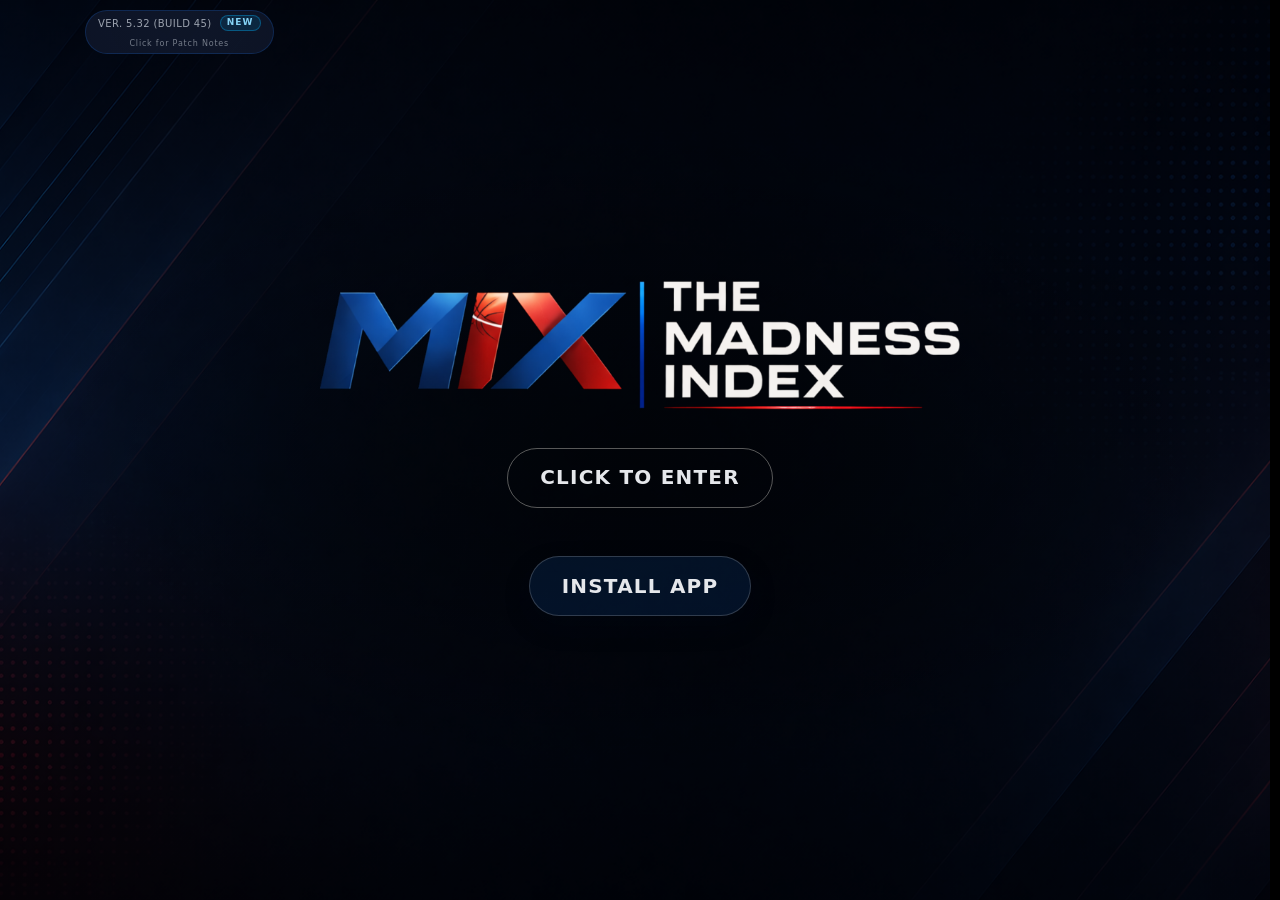
==== commit 93572dca: "Add files via upload" ====
--- a/index.html
+++ b/index.html
@@ -11,12 +11,12 @@
   <link href="https://fonts.googleapis.com/css2?family=Rajdhani:wght@500;600;700&display=swap" rel="stylesheet">
 
   <!-- Core styles -->
-  <link rel="stylesheet" href="styles2.css?v=44" />
-  <link rel="stylesheet" href="mobile.css?v=44" />
+  <link rel="stylesheet" href="styles2.css?v=45" />
+  <link rel="stylesheet" href="mobile.css?v=45" />
   <link rel="icon" type="image/png" href="assets/img/logos/madness-index-app-logo.PNG" />
 
   <!-- PWA manifest -->
-  <link rel="manifest" href="manifest.json?v=44" />
+  <link rel="manifest" href="manifest.json?v=45" />
 </head>
 <body>
 
@@ -1612,7 +1612,7 @@
     </div>
 </footer>
 
-<script src="madness_index.js?v=44"></script>
+<script src="madness_index.js?v=45"></script>
 
 <script>
 (function () {
--- a/styles2.css
+++ b/styles2.css
@@ -1566,7 +1566,9 @@
 .btn.subtle:hover { background: rgba(15, 23, 42, 0.98); color: var(--mi-text-muted); }
 
 .sandbox-toggle {
-  display: inline-flex;
+  justify-content: center;
+  display: flex;
+  position: relative;
   align-items: center;
   gap: 6px;
   font-size: 15px;
@@ -5754,10 +5756,10 @@
 }
 
 .pre-setup-row #matchupSetupCard .mc-row{
-  background: rgba(2, 8, 23, 0.10);
+  background: var(--mi-sheen), var(--mi-surface-card);
 }
 .pre-setup-row #matchupSetupCard .mc-row:nth-child(odd){
-  background: rgba(2, 8, 23, 0.16);
+  background: var(--mi-sheen), var(--mi-surface-card);
 }
 
 /* ================================
@@ -5815,15 +5817,15 @@
 
 .sandbox-toggle,
 .enhanced-sandbox {
-  height: var(--mi-control-height);
+  height: auto;
   border-radius: var(--mi-control-radius);
   padding: 0 var(--mi-control-padding-x);
-  display: inline-flex;
+
   align-items: center;
 }
 
 .sandbox-toggle input {
-  margin-right: 10px;
+  margin: 2px;
 }
 
 .enhanced-sandbox {
@@ -6142,17 +6144,7 @@
   padding: 10px 12px 8px 10px;
   border-radius: var(--field-leader-card-radius);
 
-  background:
-    radial-gradient(
-      170px 90px at 8% 0%,
-      rgba(var(--leader-ambient-rgb), 0.20),
-      transparent 68%
-    ),
-    linear-gradient(
-      180deg,
-      rgba(15, 23, 42, 0.76),
-      rgba(2, 6, 23, 0.72)
-    );
+  background: var(--mi-sheen), var(--mi-surface-card);
 
   border: 1px solid rgba(148, 163, 184, 0.16);
 
@@ -11425,7 +11417,7 @@
 #preSetupRow.pre-setup-row {
   display: grid !important;
   grid-template-columns: repeat(3, minmax(0, 1fr)) !important;
-  gap: 18px !important;
+  gap: 10px !important;
 
   /* prevent viewport-driven stretching */
   height: auto !important;
@@ -20082,7 +20074,7 @@
 
 #preMatchupHub .pre-hub-steps{
   grid-template-columns: 1fr !important;
-  gap: 24px !important;
+  gap: 20px !important;
   height: auto;
 }
 
@@ -20091,9 +20083,12 @@
   grid-template-columns: 28px minmax(0, 1fr) auto !important;
   grid-template-areas: "num copy status" !important;
   align-items: center !important;
-  gap: 12px !important;
+  gap: 1px !important;
   padding: 6px 6px !important;
-  min-height: 60px;
+  min-height: 0;
+  height: auto !important;
+  max-height: 75px;
+  min-height: 70px;
 }
 
 #preMatchupHub .pre-step-num{
@@ -20106,6 +20101,7 @@
   display: flex;
   flex-direction: column;
   gap: 4px;
+  text-align: center;
 }
 
 #preMatchupHub .pre-step-label{
@@ -20143,6 +20139,7 @@
   border: 1px solid rgba(148, 163, 184, 0.24);
   background: rgba(2, 6, 23, 0.35);
   color: rgba(226, 232, 240, 0.82);
+  height: auto;
 }
 
 #preMatchupHub .pre-step.is-done .pre-step-status{
@@ -20202,6 +20199,7 @@
 
 .pre-step.is-next {
   transform: translateY(0);
+  max-height: 100px !important;
 }
 
 .pre-step.is-locked {
@@ -24456,10 +24454,11 @@
 #preStep2.pre-step.pre-step--status.is-done,
 #preStep3.pre-step.pre-step--status.is-done {
   font-size: 20px;
-  row-gap: 1px !important;
+  row-gap: 0 !important;
   column-gap: 10px !important;
-  min-height: 0 !important;
+  min-height: 60px !important;
   height: auto;
+  max-height: 60px !important;
 }
 
 .pre-hub-steps.pre-hub-status-grid {
--- a/mobile.css
+++ b/mobile.css
@@ -235,7 +235,8 @@
     justify-content: center !important;
     gap: 10px !important;
     width: 100% !important;
-    margin-bottom: 0 !important;
+    margin-bottom: 12px !important;
+    height: 34px;
   }
 
   #preSetupRow .select-wrap {
@@ -1398,7 +1399,11 @@
   }
 
   #interactionsSection {
-    margin-bottom: 4px !important;
+    margin: 4px !important;
+  }
+
+  .result-layout {
+    margin: 4px !important;
   }
 
   /* pull the gauge upward */
@@ -3269,8 +3274,7 @@
   }
 
   #mcRow1.matchup-step.mc-row.is-primary-entry {
-    margin: 8px 0 !important;
-
+    margin-top: 0 !important;
   }
 
   #mcRow3.matchup-step.mc-row.is-primary-entry {
@@ -3379,6 +3383,7 @@
 
   #preMatchupHub.card.pre-matchup-hub {
     padding-top: 1px !important;
+    padding-bottom: 24px !important;
   }
 
   .pre-status-label {
@@ -4061,7 +4066,9 @@
   }
 
   #preMatchupHub .pre-hub-inner {
-    gap: 2px !important;
+    position: relative;
+    gap: 0 !important;
+    min-height: 75px !important;
   }
 
   /* Header stays prominent, but tighter */
@@ -4075,12 +4082,12 @@
 
   .mi-dataset-dd-panel.round-dropdown {
     top: calc(100% + 6px) !important;
-    left: 48px;
+    left: 70px;
     opacity: 1 !important;
     height: 100% !important;
     min-height: 365px;
-    width: auto; 
-    max-width: 300px;
+    width: 100%; 
+    max-width: 250px;
   }
 
   .mi-dataset-dd-option.round-option {
@@ -4119,7 +4126,7 @@
     padding: 6px 6px 6px !important;
     border-radius: 10px !important;
 
-    background: rgba(15, 23, 42, 0.34) !important;
+    background: var(--mi-sheen), var(--mi-surface-card);
     border: 1px solid rgba(148, 163, 184, 0.12) !important;
     box-shadow: none !important;
   }
@@ -4154,6 +4161,20 @@
     min-width: 0 !important;
   }
 
+  #preStep1.pre-step.pre-step--status.is-done,
+  #preStep2.pre-step.pre-step--status.is-done,
+  #preStep3.pre-step.pre-step--status.is-done {
+    font-size: 20px;
+    row-gap: 0 !important;
+    column-gap: 10px !important;
+    min-height: 60px !important;
+    max-height: 60px !important;
+    text-align: center; 
+    align-items: center;
+    justify-self: center;
+    border-color: var(--mi-border-strong) !important;
+  }
+
   #preMatchupHub .pre-step-label {
     font-size: 9px !important;
     line-height: 1 !important;
@@ -4195,7 +4216,7 @@
 
   #preMatchupHub .pre-step {
     min-height: 0 !important;
-    height: auto! important;
+    height: 100%! important;
   }
 }
 
@@ -4421,7 +4442,7 @@
    ========================================================= */
 @media (max-width: 720px) {
   #analysisShell{
-    margin-top: 0 !important;
+    margin-top: 24px !important;
     padding-top: 0 !important;
   }
 
@@ -4514,6 +4535,15 @@
   #preMatchupHub[data-mobile-step="2"] #preStep2,
   #preMatchupHub[data-mobile-step="3"] #preStep3 {
     display: grid !important;
+    padding: 12px !important;
+  }
+  
+  #preStep3.pre-step.pre-step--status.is-done, 
+  #preMatchupHub[data-mobile-step="3"] #preStep3 {
+    display: inline-grid !important; 
+    position: relative;
+    height: 48.75px !important;
+    min-height: 0 !important;
   }
 
   #datasetCard .round-step-label {
@@ -4685,9 +4715,10 @@
     right: 0 !important;
     width: 100% !important;
     min-width: 0 !important;
-    max-width: none !important;
+    max-width: 250px !important;
     z-index: 10050 !important;
     overflow: auto !important;
+    justify-self: center;
   }
 
   /* Keep the center dataset row above sibling rows when open */
@@ -6075,7 +6106,7 @@
   }
 
   .pre-setup-row > .card {
-    max-height: 82px !important;
+    max-height: 83px !important;
   }  
 
   /* Keep the collapsed glossary handle from visually eating the last row */
@@ -6944,7 +6975,7 @@
     min-height: 90dvh !important;
     height: auto !important;
     max-height: 575px !important;
-
+    padding-bottom: 120px !important;
 
     overflow-y: visible !important;
     overscroll-behavior-y: auto !important;
@@ -7276,8 +7307,9 @@
     padding: 10px 12px 8px 10px !important;
 
     border-radius: var(--field-leader-card-radius, 16px) !important;
-
+    color: var(--mi-brand-blue-800);
     background:
+      var(--mi-brand-blue-800),
       radial-gradient(
         170px 90px at 8% 0%,
         rgba(var(--leader-ambient-rgb), 0.20),
@@ -7362,6 +7394,11 @@
     display: none !important;
   }
 
+  #verdictShell #miVerdictMetricsTile #miScorebugTeamA,
+  #verdictShell #miVerdictMetricsTile #miScorebugTeamB{
+    text-shadow: none !important;
+  }
+
   /* ---------------------------------------------
      Left identity rail: logo + team name
      --------------------------------------------- */
@@ -7716,6 +7753,22 @@
 
   #miEvidenceToggle.mi-evidence-toggle {
     max-height: 36px !important;
+  }
+
+  .controls-card.is-primary-entry,
+  .matchup-step.is-primary-entry {
+    box-shadow: none !important;
+    border-color: rgba(56,189,248,.65) !important;
+  }
+
+  .pre-hub-steps.pre-hub-status-grid {
+
+    min-height: 0 !important;
+  }
+
+
+  .mi-team-dd-item {
+    text-align: center !important;
   }
 }
 
